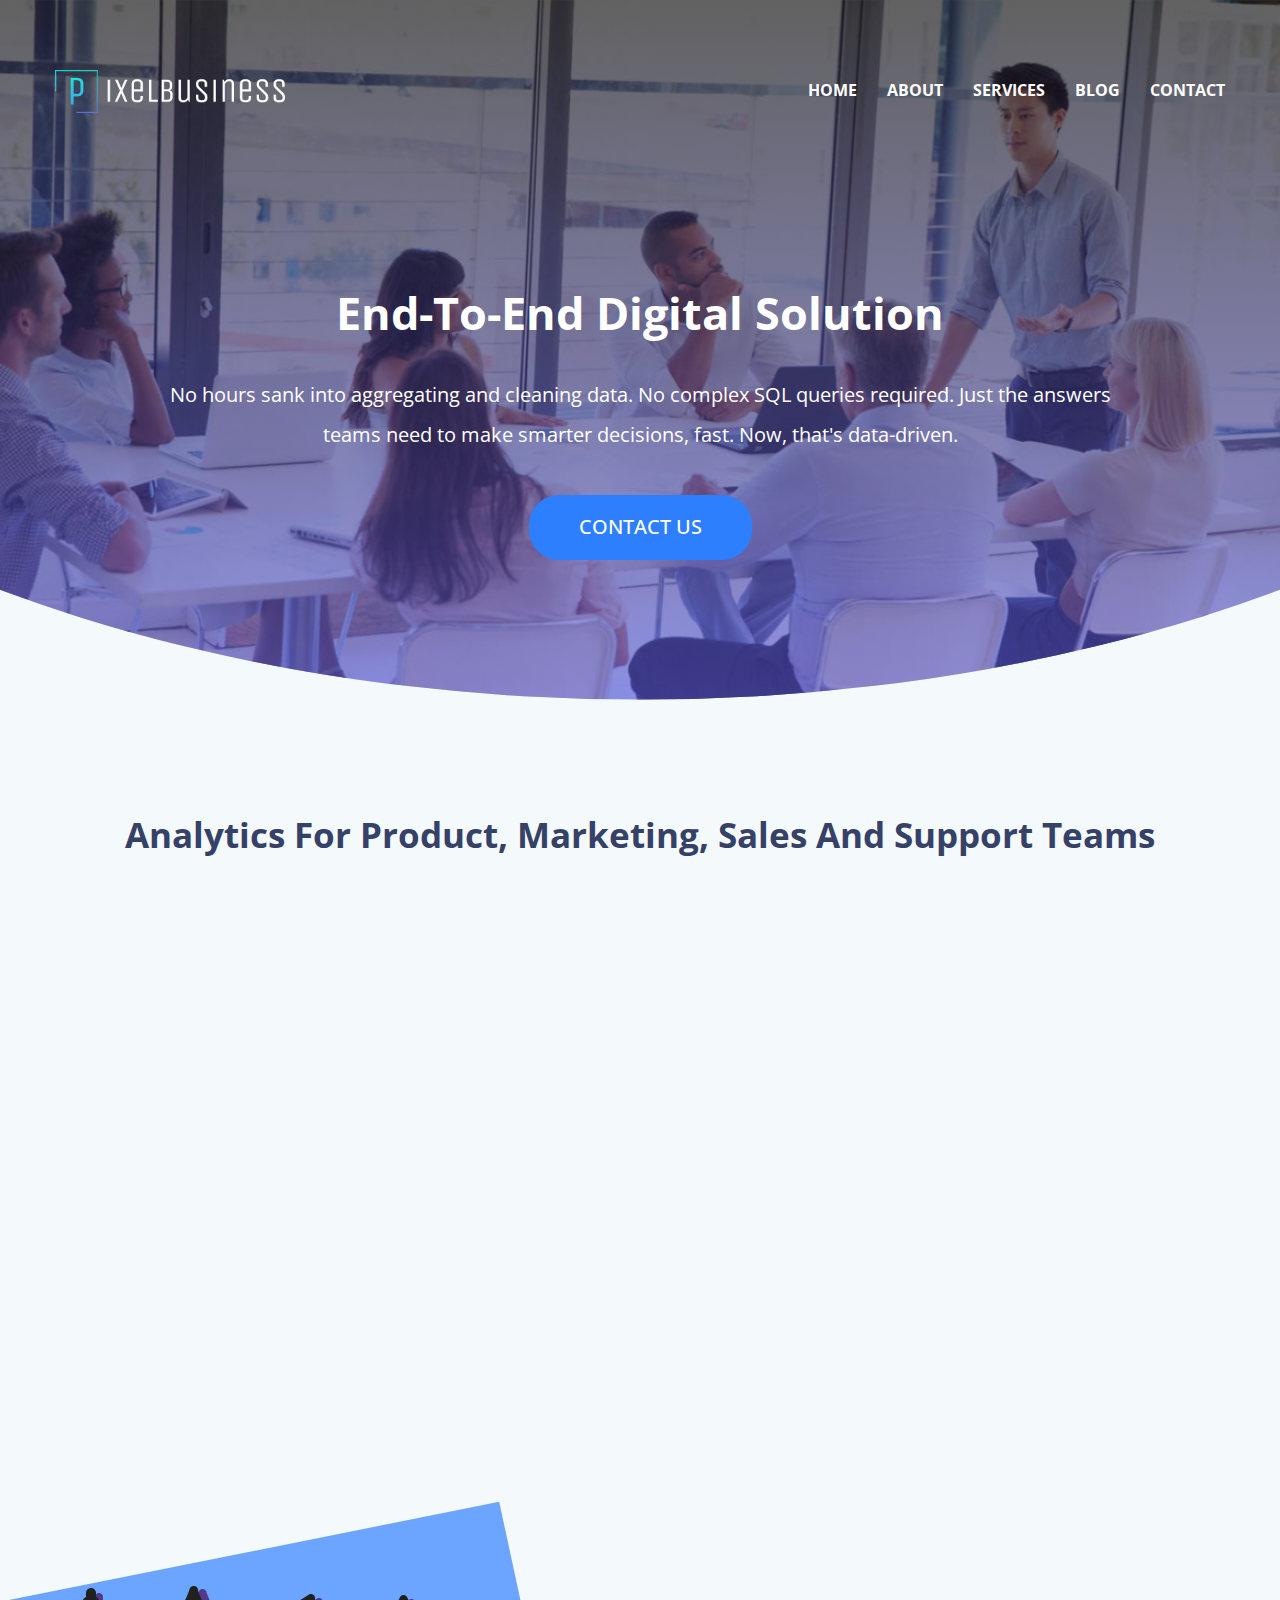
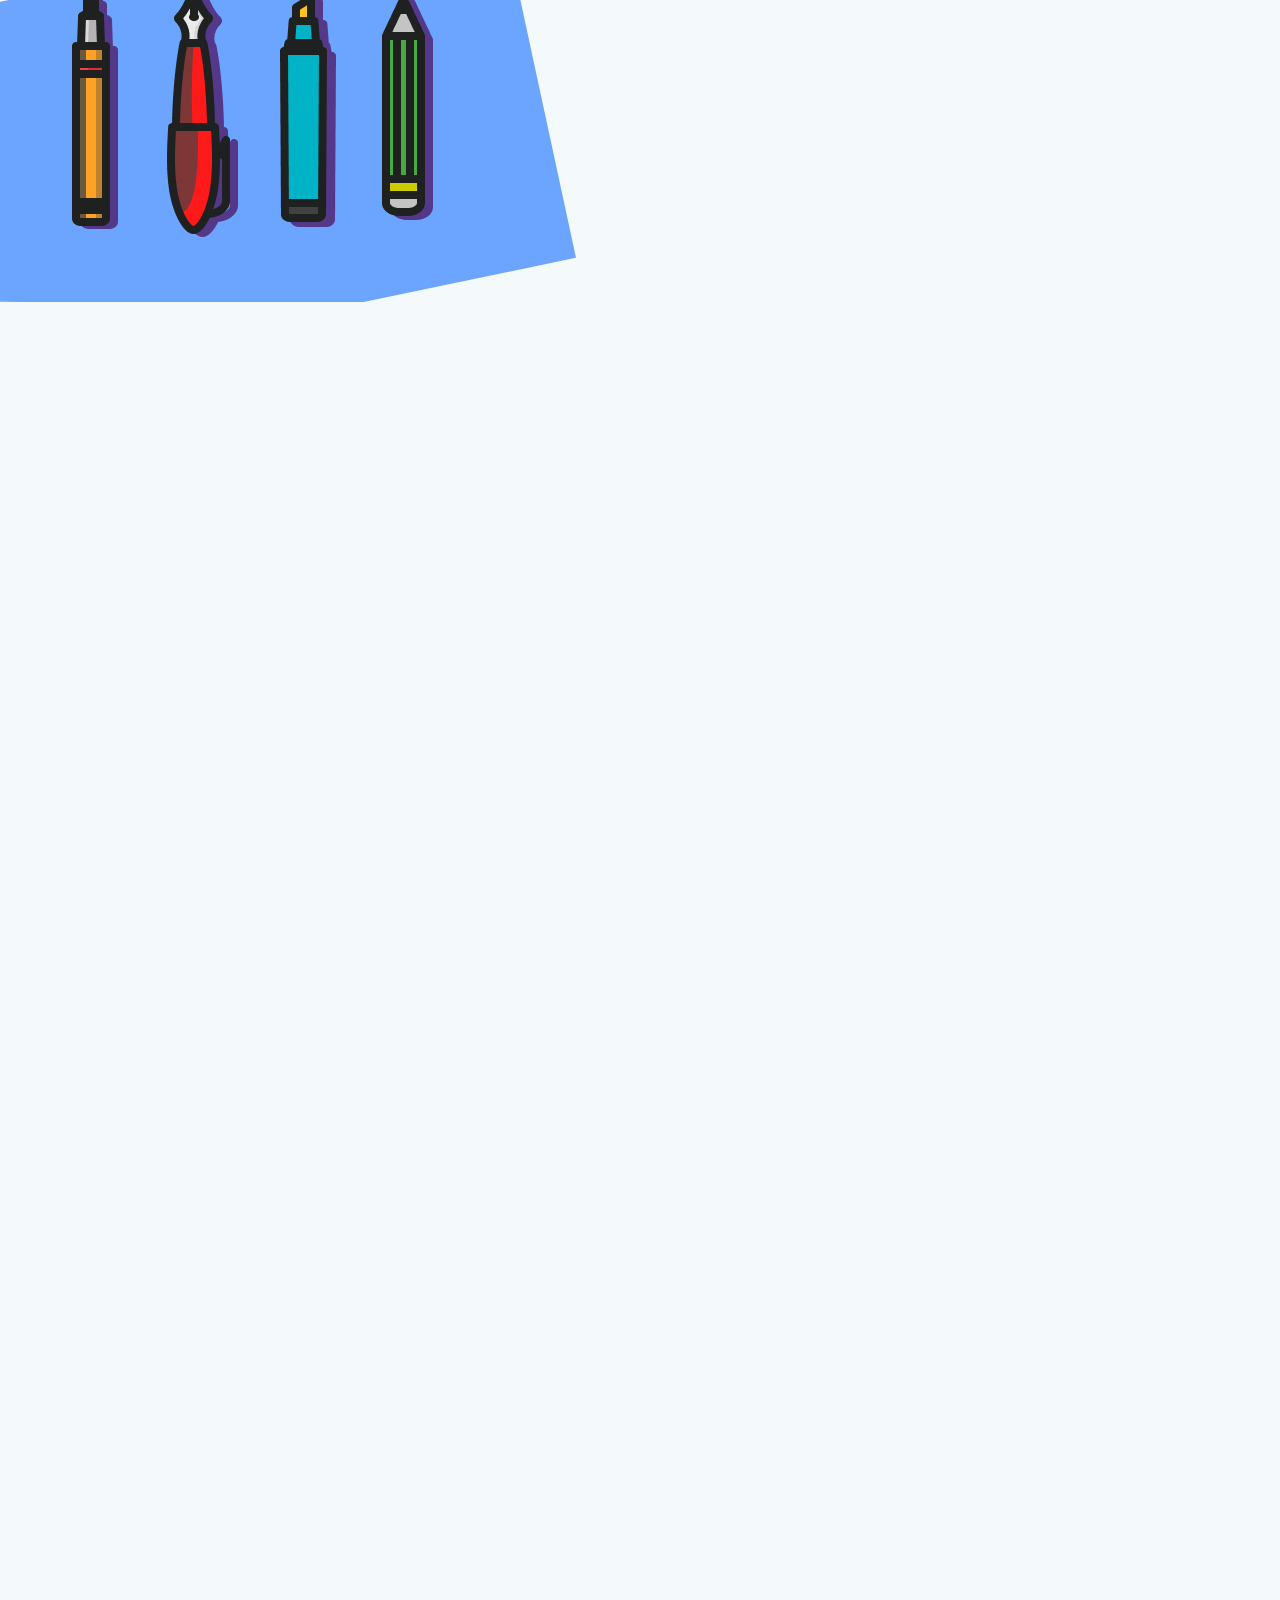
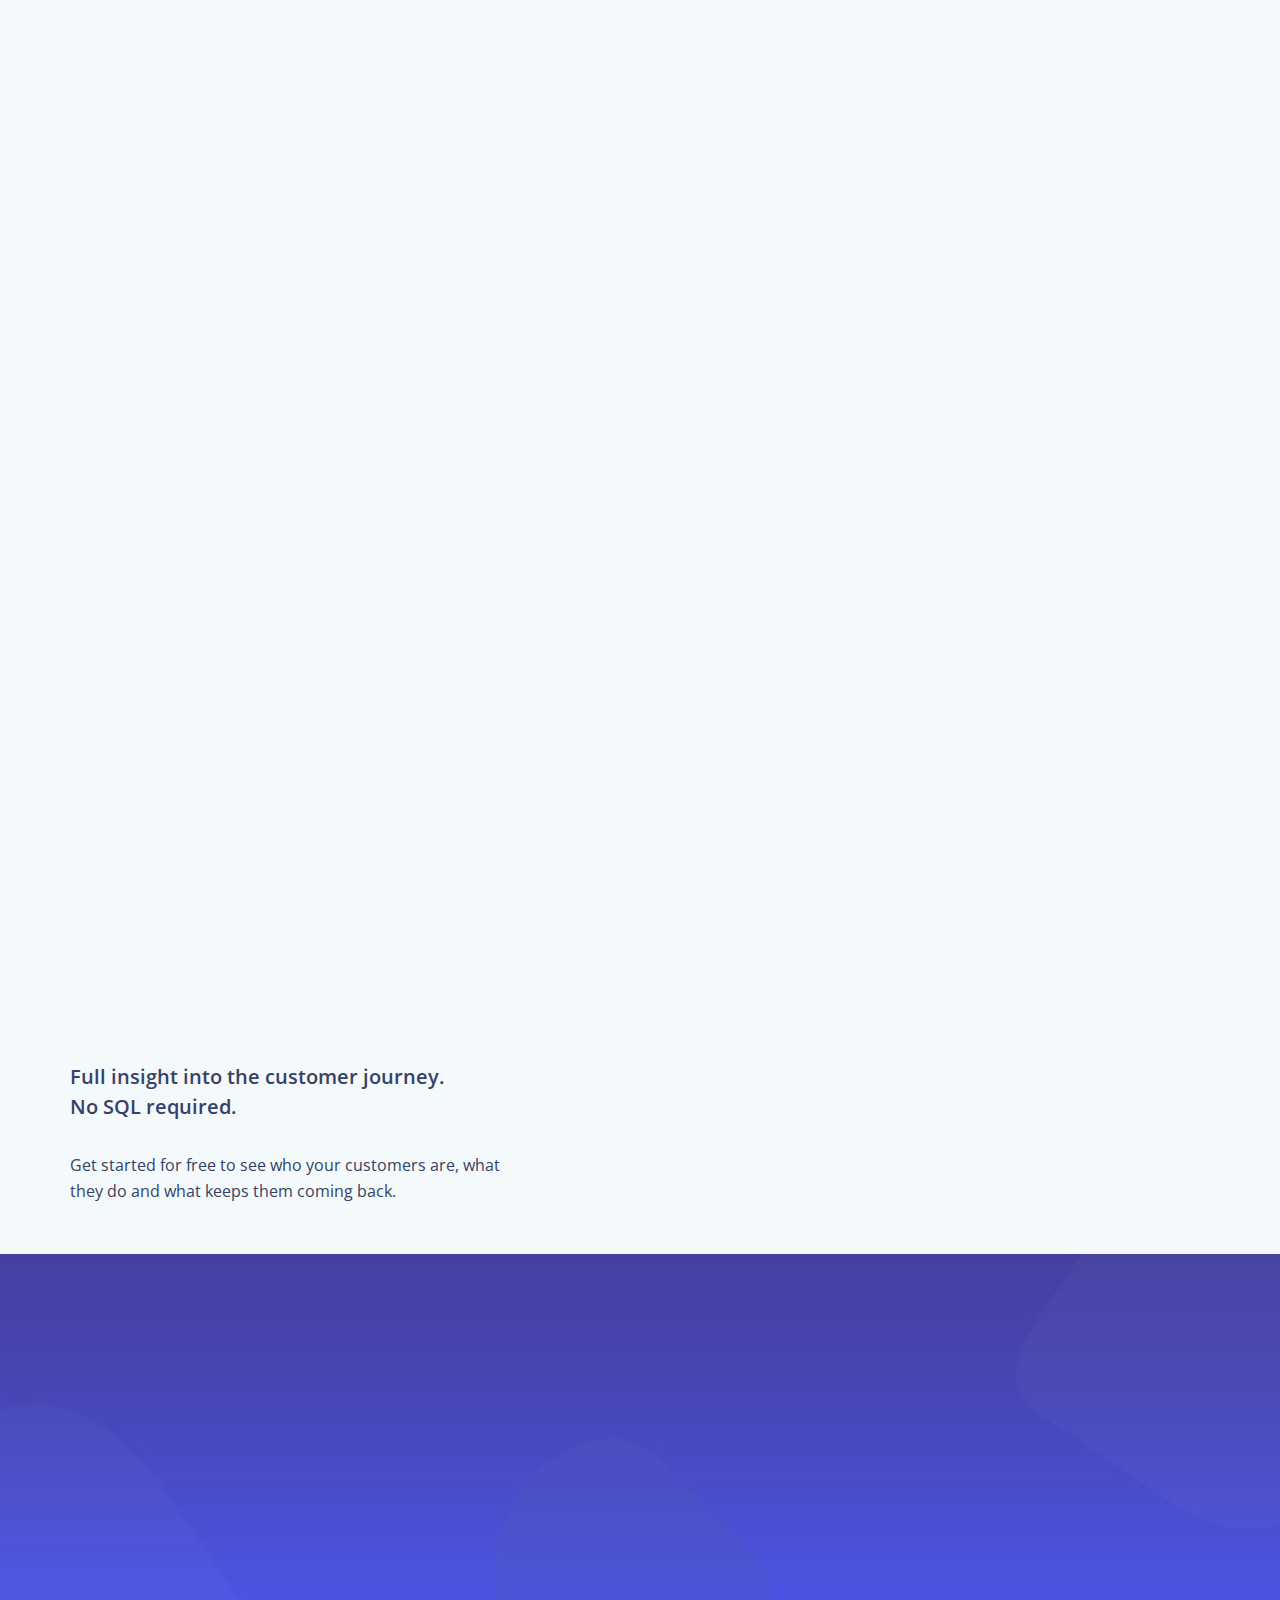
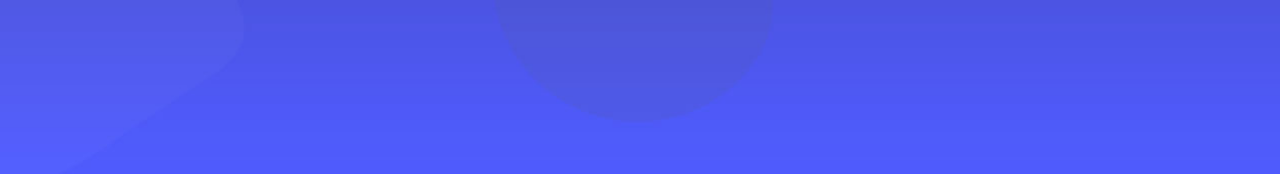
==== index.html @ 01f97d7a "img location error" ====
<!DOCTYPE html>
<html lang="en">
   <head>
      <meta charset="utf-8">
      <meta http-equiv="X-UA-Compatible" content="IE=edge">
      <meta name="viewport" content="width=device-width, initial-scale=1">
      <title>Pixel Business </title>
      <!-- Favicon -->
      
      <!-- Bootstrap CSS -->
      <link href="assets/css/bootstrap.min.css" rel="stylesheet">
      <!-- Animate CSS -->
      <link href="assets/vendors/animate/animate.css" rel="stylesheet">
      <!-- Icon CSS-->
      <link rel="stylesheet" href="assets/vendors/font-awesome/css/font-awesome.min.css">
      <!-- Owlcarousel CSS-->
      <link rel="stylesheet" type="text/css" href="assets/vendors/owl_carousel/owl.carousel.css" media="all">
      <!--Template Styles CSS-->
      <link rel="stylesheet" type="text/css" href="assets/css/style.css" media="all" />
      <link rel="stylesheet" type="text/css" href="assets/css/my-style.css" media="all" />
      <link href="https://fonts.googleapis.com/css?family=Open+Sans:400,400i,600,600i,700,700i,800,800i&amp;subset=cyrillic,cyrillic-ext,greek,greek-ext,latin-ext,vietnamese" rel="stylesheet">
   </head>
   <body>
      <div class="bg-grediunt">
         <div class="bg-banner-img clip-ellipse">
            <div class="ovrllay my-ovrllay">
           
               <!-- Header_Area -->
               <nav class="navbar navbar-default header_aera affix-top">
                  <div class="container m-s p0">
                     <!-- Brand and toggle get grouped for better mobile display -->
                     <div class="col-md-4 p0">
                        <div class="navbar-header">
                           <button type="button" class="navbar-toggle collapsed" data-toggle="collapse" data-target="#min_navbar">
                           <span class="sr-only">Toggle navigation</span>
                           <span class="icon-bar"></span>
                           <span class="icon-bar"></span>
                           <span class="icon-bar"></span>
                           </button>
                           <a class="navbar-brand logo-biss" href="index.html"> <img class="logo-size" src="assets/images/Website_Logo_Transparent.png" width="230px"></a>
                        </div>
                     </div>
                     <!-- Collect the nav links, forms, and other content for toggling -->
                     <div class="col-md-8 p0">
                        <div class="collapse navbar-collapse" id="min_navbar">
                          <ul class="nav navbar-nav navbar-right">
                        <li class="dropdown submenu">
                           <a href="index.html" class="">Home</a>
                        </li>
                         <li class="dropdown submenu">
                           <a href="about.html" class="">About</a>
                        </li>
                        <li class="dropdown submenu">
                           <a href="services.html" class=""> Services</a>
                        </li>
                        <li class="dropdown submenu">
                           <a href="blog.html" class="">Blog</a>
                        </li>
                        <!-- <li class="dropdown submenu">
                           <a href="elements.html" class="">Elements</a>
                        </li> -->
                        <li class="dropdown submenu">
                           <a href="contact.html" class="">Contact</a>
                        </li>
                      
                     </ul>
                        </div>
                        <!-- /.navbar-collapse -->
                     </div>
                  </div>
                  <!-- /.container -->
               </nav>
               <!-- End Header_Area -->
               <!-- #banner start -->
               <section id="banner" class=" mb-90">
                  <div class="container ">
                     <div class="row">
                        <!-- #banner-text start -->            
                        <div id="banner-text" class="col-md-12 text-c text-center ">
                           <h5 class="wow fadeInUp main-h" data-wow-delay="0.2s" >End-to-End Digital Solution</h5>
                           <p class="banner-text wow fadeInUp main-h3" data-wow-delay="0.8s">No hours sank into aggregating and cleaning data. No complex SQL queries required. Just the answers <br> teams need to make smarter decisions, fast. Now, that's data-driven.</p>
                           <div class="top-banner wow fadeInRight">
                              <a id="#services"  href="contact.html" class="btn btn-default  wow fadeInUp  js-scroll-trigger" data-wow-delay="0.8s" href="#">CONTACT US</a>
                           </div>
                        </div>
                        <!-- /#banner-text End -->
                     </div>
                  </div>
               </section>
            </div>
            </div>
      
         <!-- /#banner end -->
        
         <!--#Our Partners Area -->
         <!-- <div class="our_partners_area py-70 pt_banner_30">
            <div class="container">
      
               <div class="partners wow fadeInUp">
                  <div class="item"><img src="assets/images/client_logo/client_logo-1.png" alt=""></div>
                  <div class="item"><img src="assets/images/client_logo/client_logo-2.png" alt=""></div>
                  <div class="item"><img src="assets/images/client_logo/client_logo-3.png" alt=""></div>
                  <div class="item"><img src="assets/images/client_logo/client_logo-4.png" alt=""></div>
                  <div class="item"><img src="assets/images/client_logo/client_logo-5.png" alt=""></div>
               </div>

              
            </div>
         </div>
      </div> -->
      <!--#End Our Partners Area -->
      <!-- #About Us Area start -->
      <div  id="about"  class=" back-right-text-c">
         <div class="container">
            <div class="row text-center mb-60 ">
               <div class="title wow fadeInUp">
                  <h1>Analytics for Product, Marketing, Sales and Support teams</h1  >
               </div>
            </div>
            <div class="row about_row  py-40">
               <!--#about-text start --> 
               <div class="who_we_area col-md-4 col-sm-6 col-4pad wow fadeInUp">
                  <div class="service-1">
                     <div class="servise-top wow fadeInUp">
                        <img style="padding: 10px;" src="assets/images/ui_my_edit_icon.png">
                     </div>
                     <h2 class="unify"> Design </h2>
                     <p class="bottom-s">It is a long established fact that a btn btn-defaulter will be distracted by the btn btn-defaultable content of a page when looking at its layout. </p>
                     <div class="button-div">
                        <a href="" class="button-s"> Learn more   </a>
                     </div>
                  </div>
               </div>
               <div class="who_we_area col-md-4 col-sm-6 col-4pad wow fadeInUp">
                  <div class="service-1">
                     <div class="servise-top wow fadeInUp">
                        <img style="padding:10px; padding-top: 20px; padding-left: 20px;" src="assets/images/change_white_dev.png">
                     </div>
                     <h2 class="unify"> Develop </h2>
                     <p class="bottom-s">It is a long established fact that a btn btn-defaulter will be distracted by the btn btn-defaultable content of a page when looking at its layout. </p>
                     <div class="button-div">
                        <a href="" class="button-s"> Learn more   </a>
                     </div>
                  </div>
               </div>
               <div class="who_we_area col-md-4 col-sm-6 col-4pad wow fadeInUp">
                  <div class="service-1">
                     <div class="servise-top wow fadeInUp">
                        <img style="padding: 15px;" src="assets/images/laptop_deploy.png">
                     </div>
                     <h2 class="unify"> Deploy </h2>
                     <p class="bottom-s">It is a long established fact that a btn btn-defaulter will be distracted by the btn btn-defaultable content of a page when looking at its layout. </p>
                     <div class="button-div">
                        <a href="" class="button-s"> Learn more   </a>
                     </div>
                  </div>
               </div>
               <!--#End about-text  --> 
            </div>
         </div>
         <section class="">
         <div class="container-fluid ">
            <div class="row text-left about_row   ">
               <div class="col-md-6 p-0 clip-polygon  ">
                  
                  <div class="video-img">
                     <a href="#nogo" class="hero__play">
                        <!-- <img  src="assets/images/img-g.png"> -->
                     </a>
                  </div>
               </div>
               <div class="col-md-6 wow fadeInUp">
                  <div class="title-left wow fadeInUp">
                     <h1 class="text-left wow fadeInUp " data-wow-delay="0.8s" style="visibility: visible; animation-delay: 0.8s; animation-name: fadeInUp;">Best Design For Your Business</h1  >
                  </div>
                  <p class="about_h wow fadeInUp " data-wow-delay="0.8s" style="visibility: visible; animation-name: fadeInRight;">Analytics to answer any business question.</p>
                  <p class="about_bottom_h wow fadeInUp " data-wow-delay="0.8s" style="visibility: visible; animation-delay: 0.8s; animation-name: fadeInUp;">Full-funnel attribution, onboarding optimization, feature usage trends, subscription growth, cohort analysis and more. Know exactly what users are doing across touchpoints to increase acquisition, drive engagement and improve retention.</p>
                  <div class="top-banner wow fadeInRight text-left" style="visibility: visible; animation-name: fadeInRight;">
                     <a id="#services" href="#services" class="btn btn-default  wow fadeInUp  js-scroll-trigger" data-wow-delay="0.8s" style="visibility: visible; animation-delay: 0.8s; animation-name: fadeInUp;">Learn more</a>
                  </div>
               </div>
            </div>
         </div>
         </section>
      </div>
      <div class="container-fluid my-pr-0">
         <div class="row text-left about_row mr-0 wow fadeInUp">
            <div class="col-md-6 col-md-push-6 p-0 wow fadeInUp my-p-0">
               <!-- <p class="py-200">  </p> -->
               <img class="my-p-0" src="assets/images/Illustration_responsive_665x338.jpg" alt="Responsive Design" srcset="" width="100%">
            </div>
            <div class="col-md-6 col-md-pull-6 pl-40 wow fadeInUp">
               <div class="title-left wow fadeInUp">
                  <h1 class="text-left">Traditional to Digital</h1  >
               </div>
               <p class="about_h">Reach Out to Every Coustomer in Digital World </p>
               <p class="about_bottom_h">Full-funnel attribution, onboarding optimization, feature usage trends, subscription growth, cohort analysis and more. Know exactly what users are doing across touchpoints to increase acquisition, drive engagement and improve retention.</p>
               <div class="top-banner wow fadeInRight text-left" style="visibility: visible; animation-name: fadeInRight;">
                  <a id="#services" href="#services" class="btn btn-default  wow fadeInUp  js-scroll-trigger" data-wow-delay="0.8s" style="visibility: visible; animation-delay: 0.8s; animation-name: fadeInUp;">Learn more</a>
               </div>
            </div>
            
         </div>
      </div>
      <!-- my one more -->
      <div class="container-fluid my-p-0">
         <div class="row text-left about_row mr-0 wow fadeInUp">
            <div class="col-md-6 p-0 wow fadeInUp my-p-0">
               <!-- <p class="py-200">  </p> -->
               <img class="my-p-0" src="assets/images/Illustration_Rocket_665x520.jpg" alt="Responsive Design" srcset="" >
            </div>
            <div class="col-md-6 pl-40 wow fadeInUp">
               <div class="title-left wow fadeInUp">
                  <h1 class="text-left">Boost Your Business </h1  >
               </div>
               <p class="about_h">Get Rapid Groth by stand out of crowd.</p>
               <p class="about_bottom_h">Full-funnel attribution, onboarding optimization, feature usage trends, subscription growth, cohort analysis and more. Know exactly what users are doing across touchpoints to increase acquisition, drive engagement and improve retention.</p>
               <div class="top-banner wow fadeInRight text-left" style="visibility: visible; animation-name: fadeInRight;">
                  <a id="#services" href="#services" class="btn btn-default  wow fadeInUp  js-scroll-trigger" data-wow-delay="0.8s" style="visibility: visible; animation-delay: 0.8s; animation-name: fadeInUp;">Learn more</a>
               </div>
            </div>
            
         </div>
      </div>
      <!-- my more area -->
      <!-- <section class="">
         <div class="container-fluid ">
            <div class="row text-left about_row   ">
               <div class="col-md-6 p-0 wow fadeInUp">
                  <img src="assets/images/Illustration_Rocket_665x520.jpg" alt="Booster img">
                  
               </div>
               <div class="col-md-6 wow fadeInUp">
                  <div class="title-left wow fadeInUp">
                     <h1 class="text-left wow fadeInUp " data-wow-delay="0.8s" style="visibility: visible; animation-delay: 0.8s; animation-name: fadeInUp;">Best Design For Your Business</h1  >
                  </div>
                  <p class="about_h wow fadeInUp " data-wow-delay="0.8s" style="visibility: visible; animation-name: fadeInRight;">Analytics to answer any business question.</p>
                  <p class="about_bottom_h wow fadeInUp " data-wow-delay="0.8s" style="visibility: visible; animation-delay: 0.8s; animation-name: fadeInUp;">Full-funnel attribution, onboarding optimization, feature usage trends, subscription growth, cohort analysis and more. Know exactly what users are doing across touchpoints to increase acquisition, drive engagement and improve retention.</p>
                  <div class="top-banner wow fadeInRight text-left" style="visibility: visible; animation-name: fadeInRight;">
                     <a id="#services" href="#services" class="btn btn-default  wow fadeInUp  js-scroll-trigger" data-wow-delay="0.8s" style="visibility: visible; animation-delay: 0.8s; animation-name: fadeInUp;">Learn more</a>
                  </div>
               </div>
            </div>
         </div>
         </section> -->
      <!-- End About Us Area -->
      <!-- #tabel  Area start -->
      <div  id="about"  class=" back-right-text-c">
         <div class="container wow fadeInUp">
            <div class="row text-center mb-60 ">
               <div class="title wow fadeInUp">
                  <h1>Lorem Ipsum is simply dummy text of the printing <br> and typesetting industry.</h1>
                  <p class="about_bottom_h mt-50   "> It is a long established fact that a btn btn-defaulter will be distracted by the btn btn-defaultable content of a page <br> when looking at its layout. The point of using Lorem Ipsum is that it has a more-or-less normal <br> distribution of letters,     </p>
               </div>
            </div>
         </div>
         <div class="container">
            <div class="row wow fadeInUp" >
               <div class="col-md-4 col-sm-6 p-0">
                  <div class="pricingTable mt-50">
                     <div class="pricingTable-header">
                        <span class="price-value">
                        <!-- <span class="currency">₹</span> 3000 -->
                        <span class="month"> </span>
                        </span>
                        <h3 class="heading">Static Website</h3>
                     </div>
                     <div class="pricing-content">
                        <h2 class="tabel-color">  Basic  </h2>
                        <ul>
                           <li>4-5 Pages</li>
                           <li>5-7 Days</li>
                           <li>Forum access</li>
                           <li>No Admin Panel</li>
                        </ul>
                        <a href="/services.html" class="btn btn-default">
                        Know More</a>
                     </div>
                  </div>
               </div>
               <div class="col-md-4 col-sm-6 p-0 wow fadeInUp ">
                  <div class="pricingTable pricing-three">
                     <div class="pricingTable-header pt-100">
                        <span class="price-value">
                        <!-- <span class="currency">₹</span> 5000 -->
                        <span class="month"> </span>
                        </span>
                        <h3 class="heading">Dynamic Website</h3>
                     </div>
                     <div class="pricing-content">
                        <h2 class="tabel-color">  Medium  </h2>
                        <ul>
                           <li>8-10 Pages</li>
                           <li>12-14 Days</li>
                           <li>Forum access</li>
                           <li>Admin Panel</li>
                        </ul>
                        <a href="/services.html" class="btn btn-default">
                        Know More</a>
                     </div>
                  </div>
               </div>
               <div class="col-md-4 col-sm-6 p-0  wow fadeInUp ">
                  <div class="pricingTable mt-50">
                     <div class="pricingTable-header ">
                        <span class="price-value">
                        <!-- <span class="currency">₹</span>10000 -->
                        <span class="month"> </span>
                        </span>
                        <h3 class="heading">E-commerce</h3>
                     </div>
                     <div class="pricing-content">
                        <h2 class="tabel-color">  Advance  </h2>
                        <ul>
                           <li>10+ Pages</li>
                           <li>20-25 Days</li>
                           <li>Admin Panel</li>
                           <li>DataBase</li>
                        
                        <a href="/services.html" class="btn btn-default">
                        Know More</a>
                        <li>*Custom Design Charge Extra</li>
                     </ul>
                     </div>
                  </div>
               </div>
            </div>
         </div>
      </div>
      <!-- End tabel Us Area -->
      <!--#Our Testimonial Area start-->
      <!-- <section id="testimonials" class="testimonial_area row">
         <div class="container ">
            <div class="title wow fadeInUp">
            </div>
            <div class="testimonial_carosel">
               <div class="item">
                  <div class="media">
                     <div class="media-left">
                        <a href="#">
                        <img class="media-object" src="assets/images/testimonial-3.jpg" alt="">
                        </a>
                     </div>
                  </div>
                  <p>Lorem Ipsum is simply dummy text of the printing and typesetting<br> industry. Lorem Ipsum has been the industry's standard dummy text<br> ever since the 1500s, </p>
                  <div class="media-body text-center">
                     <h4 class="body-slider media-heading">Lorem Ipsum is simply dummy text </h4>
                     <div class="img-s ">
                        <img src="assets/images/logos-s.png">
                     </div>
                  </div>
               </div>
               <div class="item">
                  <div class="media">
                     <div class="media-left">
                        <a href="#">
                        <img class="media-object" src="assets/images/testimonial-2.jpg" alt="">
                        </a>
                     </div>
                  </div>
                  <p>Lorem Ipsum is simply dummy text of the printing and typesetting<br> industry. Lorem Ipsum has been the industry's standard dummy text<br> ever since the 1500s, </p>
                  <div class="media-body text-center">
                     <h4 class="body-slider media-heading">Lorem Ipsum is simply dummy text </h4>
                     <div class="img-s ">
                        <img src="assets/images/logos-s.png">
                     </div>
                  </div>
               </div>
               <div class="item">
                  <div class="media">
                     <div class="media-left">
                        <a href="#">
                        <img class="media-object" src="assets/images/testimonial-1.jpg" alt="">
                        </a>
                     </div>
                  </div>
                  <p>Lorem Ipsum is simply dummy text of the printing and typesetting<br> industry. Lorem Ipsum has been the industry's standard dummy text<br> ever since the 1500s, </p>
                  <div class="media-body text-center">
                     <h4 class="body-slider media-heading">Lorem Ipsum is simply dummy text </h4>
                     <div class="img-s ">
                        <img src="assets/images/logos-s.png">
                     </div>
                  </div>
               </div>
                                                     
            </div>
         </div>
      </section> -->
      <!--#End Our testimonial Area -->
    <div class="our_partners_area bg-grediunt">
         <div class="book_now_aera ">
            <div class="container">
               <div class="row book_now">
                  <div class="col-md-5 booking_text">
                     <h4>Full insight into the customer journey.<br>
                        No SQL required.
                     </h4>
                     <p>Get started for free to see who your customers are, what they do and what keeps them coming back.</p>
                  </div>
                  <div class="col-md-7 p0 book_bottun">
                     <div class="col-md-7">
                       
                     </div>
                     <div class="col-md-5">
                        <div class="top-banner wow fadeInRight text-left" style="visibility: visible; animation-name: fadeInRight;">
                           <a id="#services" href="contact.html" class="btn btn-default  wow fadeInUp  js-scroll-trigger " data-wow-delay="0.5s" style="visibility: visible; animation-delay: 0.8s; animation-name: fadeInUp;">CONTACT SALES</a>
                        </div>
                     </div>
                  </div>
               </div>
            </div>
         </div>
      </div>
      <!--#start Our footer Area -->
      <div class="our_footer_area">
         <div class="book_now_aera ">
            <div class="container wow fadeInUp">
               <div class="row book_now">
                  <div class="col-md-4">
                     <div class="">
                        <a class=" logo-biss" href="index.html"> <img src="assets/images/Website_Logo_Transparent.png"></a>
                     </div>
                     <p class="footer-h">It is a long established fact that a btn btn-defaulter will be distracted by the btn btn-defaultable content of a page when looking at its layout.</p>
                     
                     
                     <div class="bigpixi-footer-social">
                        <div class="">
                           <p class="color-gray">  
                              Follow Us There
                           </p>
                        </div>
                        <a href="" target="_blank"><i id="social-fb" class="fa fa-facebook-square fa-3x social"></i></a>
                        <a href="" target="_blank"><i id="social-tw" class="fa fa-twitter-square fa-3x social"></i></a>
                        <a href="" target="_blank"><i id="social-em" class="fa fa-instagram fa-3x social"></i></a>
                     </div>
                  </div>
                  <div class="col-md-1 ">
                  </div>
                  <div class="col-md-3">
                     <h2 class="footer-top">SOLUTIONS </h2>
                     <ul class="footer-menu">
                        <li><a href=""> Static Website    </a></li>
                        <li><a href=""> Dynamic Website  </a> </li>
                        <li><a href=""> Web Apps    </a> </li>
                        <li><a href="">UI / UX Design </a> </li>
                        <li><a href="">Website Maintenance </a> </li>
                        <li><a href="">Web Portal  </a></li>
                     </ul>
                  </div>
                  <div class="col-md-4">
                     <ul class="location">
                        <li class="footer-left-h"><i class="fa fa-map-marker"></i>Deen Dayal Nagar, Jhansi, <br>Uttar Pradesh, India</li>
                        <li class="footer-left-h"><i class="fa fa-whatsapp"></i>Whats App<br>
                           <a href="wa"> +91 - 9988776655 </a></br>
                           <!-- <a href=""> enquiry@demo.com </a> -->
                        </li>
                        <li class="footer-left-h"><i class="fa fa-phone"></i>Call Us <br>
                           <a href="tel:+919988776655">+91 - 9988776655</a>
                           <!-- <br>+91 - -->
                        </li>
                        <li class="footer-left-h"><i class="fa fa-envelope-o"></i>Email<br>
                           <a href="mailto:contactus@pixelbusiness.in"> contactus@pixelbusiness.in </a></br>
                           <!-- <a href=""> enquiry@demo.com </a> -->
                        </li>
                        <!-- <p class="color-gray">  
                           <a href="https://themewagon.com/theme_tag/free/">Free HTML5 Templates</a> distributed by <a href="https://themewagon.com/">ThemeWagon</a> 
                        </p> -->
                     </ul>
                  </div>
                   <!-- <div class="col-md-12">
                    <p class="color-gray">  
                       <a href="https://www.navthemes.com/free-html-templates/">
                        Follow Us 
                     </a> by <a href="https://www.navthemes.com">NavThemes 
                     </a> 
                  </p>
                  </div> -->
               </div>
            </div>
         </div>
      </div>
      <!--#End Our footer Area -->
      <!-- The following is only needed when the video is in the html
         otherwise the who .hero__overlay html can be removed -->
      <div class="hero__overlay">
         <div class="hero__modal">
            <a class="hero__close" href="#">Close</a>
            <iframe allowscriptaccess="always" id="hero-video" class="hero__player" src="https://www.youtube.com/embed/1NSA8ycGfKg?enablejsapi=1&html5=1" frameborder="0" webkitallowfullscreen mozallowfullscreen allowfullscreen></iframe>
         </div>
         <!-- /.hero__modal -->    
      </div>
      <!-- /.hero__overlay -->
      <!-- jQuery JS -->
      <script src="assets/js/jquery-1.12.0.min.js"></script>
      <!-- Bootstrap JS -->
      <script src="assets/js/bootstrap.min.js"></script>
       <script src="assets/vendors/popup/lightbox.min.js"></script>
      <!-- Animate JS -->
      <script src="assets/vendors/animate/wow.min.js"></script>
      <!-- Owlcarousel JS -->
      <script src="assets/vendors/owl_carousel/owl.carousel.min.js"></script>
      <!-- Stellar JS -->
    
      <!-- Theme JS -->
      <script src="assets/js/theme.min.js"></script>
   </body>
</html>
---- assets/css/style.css ----
/*----------------------------------------------------
@File: Default Styles
@Author: NavThemes
@URL:https://www.navthemes.com
@Version: 1.0

This file contains the styling for the actual theme, this
is the file you need to edit to change the look of the
theme.



This files contents are outlined below.
  

0. General Style
1. Buttons
2. Headings
3. Subtitle
4. Prefix Styles
5. Top header
6. ABOUT US
7. our_partners_area
9. our_services_area
10. our_services_tow
11. Analytics to answer_area
12. our_services_three
13. our_PRICING_area
14. testimonial_area
16. footer_area
17. Edit-css
18. blog-area start
19. blog-details-area start
20.sidebar-style-here
21.media query in css-Responsive
22.(mxn-width: 1024px)  media query 
23.(min-width: 768px) media query 
24.(min-width: 1023px) and (max-width: 1100px)  media query
25.(max-width: 768px) media query 
26.(max-width: 480px) media query 



----------------------------------------------------*/
/*--------------------------------------------------*/
/*Color Variables*/
::selection {
  background-color: #99a9bb;
  color: #fff;
}

/*----------------------------------
   1.Start button
------------------------------------*/
.btn {
  padding: 18px 50px;
  font-size: 20px;
  font-weight: 500;
  border-radius: 30px;
  display: inline-block;
  border: 0;
  text-transform: uppercase;
  position: relative;
  z-index: 2;
  text-decoration: none !important;
}

.btn-default {
  background: #2e7ffe !important;
  color: #fff !important;
}
.btn-default:before {
  content: "";
  position: absolute;
  z-index: -1;
  background: #504cf5 !important;

  top: 0;
  bottom: 0;
  left: 0;
  display: block;
  right: 0;
  transform: scaleY(0);
  transform-origin: 50%;
  transition-property: transform;
  transition-duration: 0.3s;
  transition-timing-function: ease-out;
}
.btn-default:hover:before,
.btn-default:focus:before {
  transform: scaleY(1);
  color: #fff !important;
  border-radius: 30px;
}

.btn-primary {
  background: #504cf5 !important;
  color: #fff !important;
}

.btn-primary:before {
  content: "";
  position: absolute;
  z-index: -1;
  background: #f356c9 !important;
  top: 0;
  bottom: 0;
  left: 0;
  display: block;
  right: 0;
  transform: scaleY(0);
  transform-origin: 50%;
  transition-property: transform;
  transition-duration: 0.3s;
  transition-timing-function: ease-out;
}
.btn-primary:hover:before,
.btn-primary:focus:before {
  transform: scaleY(1);
  color: #fff !important;
  border-radius: 30px;
}
a:before,
a:after,
.btn:before,
.btn:after,
button:before,
button:after {
  transition: all 300ms linear 0s;
}

a {
  color: #fff !important;
  text-decoration: none !important;
}

/*----------------------------------
   End button
------------------------------------*/

/*----------------------------------
   2. Headings
------------------------------------*/

/* Section Title*/
.title {
  text-align: center;
  text-transform: uppercase;
}
.title h2 {
  font-size: 30px;
  color: #99a9bb;

  font-weight: 550;
  text-transform: capitalize;
}
.pt_banner_30 {
  padding-top: 35px !important;
}

.title h4 {
  color: #555555;
  padding-top: 55px;
}
.subtitle h2 {
  color: #222222;
  text-transform: uppercase;
  position: relative;
  margin-bottom: 20px;
}

/*----------------------------------
   4.Prefix Styles
------------------------------------*/
/*Prefix Styles*/
.m0 {
  margin: 0;
}

.p0 {
  padding: 0;
}

body {
  font-family: "Open Sans", sans-serif;
  /*Section Fix*/
}

body p {
  font-family: "Open Sans", sans-serif;
  line-height: 26px;
  color: #555555;
  font-size: 16px;
  margin: 0;
}
body section.row,
body header.row,
body footer.row {
  margin: 0;
  font-family: "Open Sans", sans-serif;
}

/*Ancore*/
a,
.btn,
button {
  outline: none;
  transition: all 300ms linear 0s;
}
a:before,
a:after,
.btn:before,
.btn:after,
button:before,
button:after {
  transition: all 300ms linear 0s;
}
a:focus,
a:hover,
.btn:focus,
.btn:hover,
button:focus,
button:hover {
  outline: none;
  text-decoration: none;
  transition: all 300ms linear 0s;
}
.h1,
.h2,
.h3,
.h4,
.h5,
.h6,
h1,
h2,
h3,
h4,
h5,
h6 {
  font-weight: 700;
}

blockquote {
  display: block;
  -webkit-margin-before: 1em;
  -webkit-margin-after: 1em;
  -webkit-margin-start: 40px;
  -webkit-margin-end: 40px;
}
blockquote,
q {
  position: relative;
  padding: 4rem 3rem 3rem;
  text-align: center;
  font-size: 2rem;
  line-height: 1.88;
  border: 1px double rgba(0, 0, 0, 0.1);
  margin: 6rem 0;
  display: block;
}
thead,
th,
td {
  border: 1px solid black;
  padding: 10px;
}
ul li {
  line-height: 30px;
}
ol li {
  line-height: 30px;
}
strong {
  font-weight: 600;
  line-height: 35px;
}
tbody a {
  color: #337ab7 !important;
}
dd,
dt {
  line-height: 2.428571;
}

/*--------------------------------------------------*/

/* Header Aera */

.header_aera {
  background: no-repeat !important;
  border-radius: 0;
  border: 0;
  margin: 0;

  padding: 70px 0px;
  width: 100%;
  z-index: 9999;
  top: 0;
}
.header_aera .searchForm {
  height: 0;
  overflow: hidden;
  transition: all 300ms linear 0s;
}
.header_aera .searchForm .input-group-addon {
  border-radius: 0;
  border: none;
  font-size: 14px;
  padding: 0 45px;
  background: #f6b60b;
  color: #fff;
  cursor: pointer;
}
.header_aera .searchForm .form-control {
  height: 79px;
  padding: 0 15px;
  border-radius: 0;
  border: none;
  color: #fff;
  background: #f6b60b;
  text-align: center;
  font: 400 16px "Roboto", sans-serif;
  box-shadow: inset 0 1px 1px rgba(0, 0, 0, 0.075),
    0 0 8px rgba(102, 175, 233, 0.6);
}
.header_aera .searchForm .form-control.placeholder {
  font: 400 16px "Roboto", sans-serif;
  color: #fff;
}
.header_aera .searchForm .form-control:-moz-placeholder {
  font: 400 16px "Roboto", sans-serif;
  color: #fff;
}
.header_aera .searchForm .form-control::-webkit-input-placeholder {
  font: 400 16px "Roboto", sans-serif;
  color: #fff;
}
.header_aera .show {
  height: 80px;
  border-bottom: 1px solid transparent;
}
.header_aera .navbar-header .navbar-brand {
  padding-top: 0px !important;
}
.header_aera .navbar-header .navbar-brand img {
  max-width: 100%;
}
.header_aera .navbar-collapse .navbar-nav.navbar-right li a {
  text-transform: uppercase;
  padding: 0;
  font-family: "Open Sans", sans-serif;
  padding-left: 30px;
  color: #fff !important;
  font-size: 16px;
  font-weight: 700;
}
.header_aera .navbar-collapse .navbar-nav.navbar-right li a:hover,
.header_aera .navbar-collapse .navbar-nav.navbar-right li a:focus {
  color: #f6b60b;
}
.header_aera .navbar-collapse .navbar-nav.navbar-right li .nav_searchFrom {
  width: 100px;
  background: #f6b60b;
  color: #fff;
  padding: 0;
  text-align: center;
  margin-left: 15px;
}
.header_aera .navbar-collapse .navbar-nav.navbar-right li .nav_searchFrom:hover,
.header_aera
  .navbar-collapse
  .navbar-nav.navbar-right
  li
  .nav_searchFrom:focus {
  color: #222222;
}

.header_aera .navbar-collapse .navbar-nav.navbar-right li.submenu ul li {
  display: block;
}
.header_aera .navbar-collapse .navbar-nav.navbar-right li.submenu ul li a {
  line-height: normal;
  padding: 12px 8px;
  display: block;
}
.header_aera .navbar-collapse .navbar-nav.navbar-right li.submenu ul:before {
  content: "";
  width: 100%;
  height: 5px;
  background: #222222;
  position: absolute;
  top: 0px;
  transform: translateZ(0);
  backface-visibility: hidden;
  transform: scaleX(0);
  transform-origin: 0 50%;
  transition: all 800ms ease-in-out;
}
.header_aera .navbar-collapse .navbar-nav.navbar-right li.submenu ul:after {
  content: "";
  width: 100%;
  height: 5px;
  position: absolute;
  bottom: 0px;
  background: #222222;
  transform: translateZ(0);
  backface-visibility: hidden;
  transform: scaleX(0);
  transform-origin: 100% 50%;
  transition: all 800ms ease-in-out;
}
@media (min-width: 768px) {
  .header_aera .navbar-collapse .navbar-nav.navbar-right li:hover.submenu ul {
    transform: rotateX(0deg);
  }
  .header_aera
    .navbar-collapse
    .navbar-nav.navbar-right
    li:hover.submenu
    ul:before {
    transform: scaleX(1);
  }
  .header_aera
    .navbar-collapse
    .navbar-nav.navbar-right
    li:hover.submenu
    ul:after {
    transform: scaleX(1);
  }
}

/* End Header Aera */
/* End header area 2 */
.header_aera_tow {
  background-color: transparent;
  position: relative;
  box-shadow: none;
}
.header_aera_tow .navbar_right_fulid {
  background: #fff;
  height: 100px;
  padding-left: 20px;
  box-shadow: 0px 0px 40px 0px rgba(21, 47, 95, 0.2);
}
.header_aera_tow .navbar_right_fulid:after {
  content: "";
  position: absolute;
  right: 0;
  height: 100px;
  background: #fff;
  width: 30%;
  z-index: -1;
  box-shadow: 0px 0px 40px 0px rgba(21, 47, 95, 0.2);
}
.header_aera_tow .navbar_right_fulid ul.nav.navbar-nav.navbar-right {
  margin-right: 0;
}

.navbar-default .navbar-nav > .open > a,
.navbar-default .navbar-nav > .open > a:focus,
.navbar-default .navbar-nav > .open > a:hover {
  background-color: transparent;
}

/* header area 2 */
/*--------------------------------------------------*/

/*start banner area 1*/
/*--------------------------------------------------*/
.title-left h1 {
  font-size: 35px;
  font-weight: 700;
  color: #364167;
  line-height: 50px;
  text-transform: capitalize;
}

.bg-banner-img {
  background: rgba(255, 255, 255, 0);
  background-image: url(../images/banner-img.jpg);
  background-repeat: no-repeat;
  background-position: center bottom;
  -webkit-background-size: cover;
  -moz-background-size: cover;
  -o-background-size: cover;
  background-size: cover;
}
.clip-ellipse {
  clip-path: ellipse(95% 100% at top);
  -webkit-clip-path: ellipse(93% 100% at top);
}
.mb-90 {
  padding-bottom: 140px;
}
.color-gray {
  color: #dedede;
}

.back-shap {
  background-image: url(../images/shap-a.png);
  background-repeat: no-repeat;
  background-position: center;
  -webkit-background-size: contain;
  -moz-background-size: contain;
  -o-background-size: contain;
  background-size: contain;
}

.ovrllay {
  position: relative;
  left: 0;
  top: 0;
  bottom: 0;
  width: 100%;
  height: 100%;
  right: 0;
  background-image: linear-gradient(
    to right top,
    #2725b9d4,
    #3a39dcd1,
    #e748bec2,
    #e748bec9,
    #e748beb5
  ) !important;
}
img {
  vertical-align: middle;
  max-width: 100%;
}
.shap_top {
  font-size: 30px;
  font-weight: 600;
  color: #fff;
  padding-bottom: 30px;
}
.all-text {
  padding: 108px 50px;
}
.shap_bottom {
  font-size: 20px;
  line-height: 30px;
  color: #fff;
}

.banner-text {
  text-align: center;
  font-size: 20px;
  color: #fff;
  line-height: 40px;
}
.py-70 {
  padding: 70px 0px;
}
.mb-60 {
  margin-bottom: 60px;
}
/*End banner area 1*/
/*--------------------------------------------------*/

/*start servise area */
/*--------------------------------------------------*/
.servise-top {
  text-align: center;
  visibility: visible;
  animation-name: fadeInUp;
  background: #2e7ffe;
  width: 85px;
  line-height: 80px;
  height: 85px;
  margin-bottom: 20px;
  border-radius: 50%;
}
.unify {
  font-weight: 700;
  font-size: 24px;
  text-align: left;
  margin: 10px 0;
  color: #364167;
}
.bottom-s {
  font-size: 16px;
  line-height: 1.7em;
  color: #97a6b9;
  margin-bottom: 30px;
}
.col-4pad {
  padding-right: 0.8rem !important;
  padding-left: 0.8rem !important;
}
.button-div {
  margin-top: 20px;
}
.button-s:after {
  content: "→";
  position: absolute;
  margin-left: 5px;
  font-family: "IntercomText", "Helvetica Neue", Helvetica, Arial, sans-serif;
  transition: transform 0.3s;
  margin-top: 2px;
  transition-duration: 1s;
}
.button-s:hover:after {
  margin-left: 15px;
  transition-duration: 1s;
}
.button-s {
  font-size: 14px;
  color: #2e7ffe !important;
  font-weight: 400;
  display: block;
  letter-spacing: 0.15px;
  transition-duration: 1s;
}

.service-1 {
  border: 1px solid rgba(90, 122, 190, 0.08);
  box-shadow: 0 3px 0 0 rgba(90, 122, 190, 0.12);
  padding: 30px 15px 30px 20px;
  border-radius: 10px;
  transition-duration: 1s;
}
.contact-map {
  box-shadow: 0px 6px 21px -5px #d3d3d3;
  background: #edf6fb;
  border-radius: 10px;
  transition-duration: 1s;
  float: left;
}
.section-heading.left {
  margin-bottom: 30px;
  text-align: left;
}
.section-heading h4 {
  font-size: 30px;
  line-height: normal;
  position: relative;
  padding-bottom: 20px;
}
.section-heading h4:after {
  content: "";
  display: block;
  width: 100px;
  height: 2px;
  background: #504cf5;
  margin: 0 auto;
  position: absolute;
  left: 0;
  right: 0;
  bottom: 0;
  margin: 0px;
}
.top-contact {
  margin-top: 20px;
}

.contact-info-section h4 {
  color: #232323;
  font-size: 18px;
  font-weight: 500;
  margin-bottom: 15px;
  line-height: normal;
}
.contact-info-section p {
  color: #999;
  font-size: 15px;
  font-weight: 400;
  margin: 0;
}
.contact-info-section {
  border-bottom: 1px solid #ececec;
  padding: 25px 0;
  margin-bottom: 0;
  -webkit-transition-duration: 0.5s;
  transition-duration: 0.5s;
}
.contact-info-section h4 {
  color: #232323;
  font-size: 18px;
  font-weight: 500;
  margin-bottom: 15px;
  line-height: normal;
}
.no-margin-bottom {
  margin-bottom: 0 !important;
  padding-left: 0px !important;
}
.list-style-1 li {
  padding: 5px 0;
}
.contact-info-section p {
  color: #999;
  font-size: 15px;
  font-weight: 400;
  margin: 0;
}
.contact-info-section i {
  width: 25px;
  height: 25px;
  padding-top: 7px;
  border-radius: 50%;
  background: #47588f;
  color: #fff;
  font-size: 12px;
  margin-right: 5px;
  line-height: 11px;
}
strong {
  font-weight: 600;
}
.list-style-2 {
  list-style: none;
  margin: 0;
  padding: 0;
}
.list-style-2 li {
  position: relative;
  padding: 0 0 0 12px;
  margin: 0 0 9px 0;
}
.list-style-2 li:before {
  content: "";
  width: 5px;
  height: 1px;
  background-color: #232323;
  position: absolute;
  top: 12px;
  left: 0;
}
input,
select {
  border: 1px solid #d1d1d1;
  font-size: 14px;
  padding: 8px 15px;
  width: 100%;
  margin: 0 0 15px 0;
  max-width: 100%;
  resize: none;
  height: 50px;
}
textarea {
  border: 1px solid #d1d1d1;
  font-size: 14px;
  padding: 8px 15px;
  width: 100%;
  margin: 0 0 15px 0;
  max-width: 100%;
  resize: none;
  height: 200px;
}

input[type="button"],
input[type="text"],
input[type="email"],
input[type="search"],
input[type="password"],
textarea,
input[type="submit"] {
  -webkit-appearance: none;
  outline: none;
}

input:focus,
textarea:focus {
  border-color: #585858;
  outline: none;
}

input[type="button"]:focus {
  outline: none;
}

select::-ms-expand {
  display: none;
}

iframe {
  border: 0;
}
.padding-30px-left {
  padding-left: 30px;
}
.list-style-1 li {
  padding: 5px 0;
  list-style-type: none;
}

.map_top_h {
  font-weight: 400;
  font-size: 50px;
  text-align: center;
  color: #364167;
  padding-top: 80px;
  padding-bottom: 100px;
}
.service-1:hover {
  box-shadow: 0 1px 1px 0 rgba(90, 122, 190, 0.1),
    0 10px 20px 0 rgba(90, 122, 190, 0.2);

  transition-duration: 1s;
}
.about_row {
  margin-top: 100px;
}
.mb_150 {
  margin-bottom: 100px;
}
.font_30 {
  font-size: 30px;
  font-weight: 600;
}

.p-0 {
  padding-left: 0px !important;
}
.pt-0 {
  padding-top: 0px !important;
}
.pb-0 {
  padding-bottom: 0px !important;
}

.about_h {
  font-size: 25px;
  color: #90a0b4;
  font-weight: 540;
  margin: 30px 0px;
}

.about_s2 {
  text-align: left;
  font-size: 25px;
  color: #90a0b4;
  line-height: 40px;
  font-weight: 400;
  margin: 30px 0px;
}

.about_bottom_h {
  font-size: 20px;
  line-height: 35px;
  color: #90a0b4;
  padding-right: 15px;
  text-transform: capitalize;
}
.mt-50 {
  margin-top: 50px;
}
.my_0 {
  margin: 0px !important;
}
.video-img {
  text-align: center;
  padding: 200px 0px;
  position: relative;
  top: 168px;
  left: 100px;
}
.mr-0 {
  margin-right: 0px;
}
.pl-40 {
  padding-left: 40px !important;
}
.py-40 {
  padding: 0px 30px;
}
.pr-0 {
  padding-right: 0px !important;
}

/*End servise area */

/*--------------------------------------------------*/
/*----------------------------------   


 1.pricingTable_area
------------------------------------*/
.pricingTable {
  text-align: center;
}
.mt-50 {
  margin-top: 40px !important;
}
.tebel-color.pricingTable .pricingTable-header {
  border-top-right-radius: 20px;
  border-top-left-radius: 20px;
  padding: 60px 0;
  background: #7a90ff;
  position: relative;
  transition: all 0.3s ease 0s;
}
.pricingTable .pricingTable-header {
  padding: 30px 0;
  background: #7a90ff;
  position: relative;
  transition: all 0.3s ease 0s;
  border-top-left-radius: 20px;
  border-top-right-radius: 20px;
}

.pricingTable .pricingTable-header:before {
  left: 40px;
}
.pricingTable .pricingTable-header:after {
  right: 40px;
}
.pricingTable .heading {
  font-size: 20px;
  color: #e5cebf;
  text-transform: uppercase;
  letter-spacing: 2px;
  margin-top: 15px;
}
.pricingTable .price-value {
  display: inline-block;
  position: relative;
  font-size: 55px;
  font-weight: bold;
  color: #ffffff;
  transition: all 0.3s ease 0s;
}

.pricingTable .currency {
  font-size: 30px;
  font-weight: bold;
  position: absolute;
  top: 6px;
  left: -19px;
}
.pricingTable .month {
  font-size: 16px;
  color: #fff;
  position: absolute;
  bottom: 15px;
  right: -35px;
  text-transform: uppercase;
}
.pricingTable .pricing-content {
  padding-top: 20px;
  background: #fff;
  position: relative;
  border-top: 1px solid #eee;
  border-bottom-left-radius: 30px;
  border-bottom-right-radius: 30px;
}

.pricingTable .pricing-content:before {
  left: 40px;
}
.pricingTable .pricing-content:after {
  right: 40px;
}
.pricingTable .pricing-content ul {
  padding: 0 20px;
  margin: 0;
  list-style: none;
}

.pricingTable:hover .pricing-content ul:before,
.pricingTable:hover .pricing-content ul:after {
  background: #0e0fb352 !important;
  background-image: linear-gradient(
    to left,
    #0e0fb34f,
    #0e0fb378,
    #e6349c75,
    #e6349c9e,
    #e6349c
  ) !important;
}
.pricingTable .pricing-content ul:before {
  left: 44px;
}
.pricingTable .pricing-content ul:after {
  right: 44px;
}
.pricingTable .pricing-content ul li {
  font-size: 15px;
  font-weight: 600;
  color: #90a0b4;
  padding: 8px 0;
}
.pricingTable .pricing-content ul li:last-child {
  border-bottom: none;
}
.pricingTable .btn-default {
  display: inline-block;
  font-size: 18px;
  color: #fff;
  text-transform: uppercase;
  background: #7a90ff;
  padding: 12px 25px;
  margin: 30px 0;
  margin-top: 60px;
  border-radius: 30px;
  transition: all 0.3s ease 0s;
}
.pricingTable .btn-default:hover {
  text-decoration: none;
}

.pricingTable {
  box-shadow: 0px 0px 70px #bbbaba69;
  border-radius: 30px;
}
.pricing-three {
  box-shadow: 0px 0px 140px #aeaeae8a;
  position: relative;
  z-index: 999999999999 !important;
}
.p-0 {
  padding: 0px !important;
}
.pt-100 {
  padding-top: 70px !important;
}

.tabel-color {
  font-size: 25px;
  font-weight: 600;
  color: #364167;
  margin: 40px 0px;
}

/*------------------------------------
.End pricingTable_area
------------------------------------*/

/*------------------------------------
.start about_area
------------------------------------*/
.title-lefts h1 {
  font-size: 50px;
  font-weight: 900;
  color: #364167;
  line-height: 50px;
  text-transform: capitalize;
}

.title-lefts .bottom_h {
  font-size: 20px;
  line-height: 35px;
  color: #37456d;
  margin: 25px 0px;
}
.about-s {
  font-size: 25px;
  color: #37456c;
  font-weight: 600;
  margin-bottom: 25px;
  margin-top: 55px;
}
.about-bottom-s {
  font-size: 20px;
  color: #37456c;
  line-height: 40px;
  font-weight: 500;
}
.posi-r-img {
  position: relative;
  bottom: 100px;
}
.video-a {
  bottom: 50px;
  position: absolute;
  right: 30px;
}
.box-s {
  box-shadow: 0px 0px 100px #ccc !important;
}
.about-right h1 {
  font-size: 25px;
  font-weight: 600;
  color: #364167;
  line-height: 50px;
  text-transform: capitalize;
  margin-bottom: 18px;
}
.about-team h1 {
  font-size: 40px;
  padding-top: 65px;
  font-weight: 700;
  color: #364167;
  line-height: 50px;
  text-transform: capitalize;
  margin-bottom: 45px;
}

.about_bottom_r {
  font-size: 30px;
  color: #36415f;
  font-weight: 540;
  margin: 30px 0px;
}
.about_top-100 {
  margin-top: 120px;
}
.contact_bottom_r {
  font-size: 30px;
  color: #3b4a6b;
  font-weight: 540;
  margin-bottom: 30px;
}
label {
  font-size: 16px;
  color: #98a4b2;
  font-weight: 400;
  margin: 10px 0px;
}
.services-right {
  padding-top: 40px;
  padding-left: 35px;
  padding-right: 25px;
}

.services-right-text {
  font-size: 22px;
  line-height: 45px;
  color: #90a0b4;
  padding-right: 0px;
  text-transform: capitalize;
}
.owl-prev {
  position: absolute;
  bottom: 50%;
  color: transparent !important;
}
.testimonial_area:hover .owl-prev {
  display: block !important;
}
.testimonial_area:hover .owl-next {
  display: block !important;
}

.owl-next {
  position: absolute;
  right: 0;
  bottom: 50%;
  color: transparent !important;
}
.owl-prev::before {
  content: url(../images/left-r.png);
}
.owl-next::before {
  content: url(../images/right-r.png);
}
.owl-dots {
  display: none !important;
}

.title h1 {
  font-size: 35px;
  padding-top: 90px;
  font-weight: 700;
  color: #364167;
  line-height: 50px;
  text-transform: capitalize;
}

/*------------------------------------
.End about_area
------------------------------------*/

@media screen and (max-width: 990px) {
  .pricingTable {
    margin-bottom: 25px;
  }
}

/*End Table   */

/* our_team_area start */
.our_team_area {
  padding-bottom: 70px;
}
.our_team_area .team_row {
  padding-top: 70px;
}
.our_team_area .team_row .team_membar {
  height: 500px;
  display: block;
  overflow: hidden;
  position: relative;
  margin-bottom: 30px;
  border-radius: 30px;
  box-shadow: 0px 17px 51px -10px #cccccc9e;
}
.our_team_area .team_row .team_membar img {
  max-width: 100%;
}
.our_team_area .team_row .team_membar .team_content {
  padding-top: 28px;
  padding-bottom: 42px;
  position: absolute;
  bottom: 0;
  left: 0;
  right: 0;
  display: block;
}
.our_team_area .team_row .team_membar .team_content ul {
  padding: 0;
  margin: 20px 0px;
  margin-bottom: 30px;
  height: 0px;

  transition: all 300ms linear 0s;
}
.our_team_area .team_row .team_membar .team_content ul li {
  list-style: none;

  display: inline-block;
}
.our_team_area .team_row .team_membar .team_content ul li:first-child {
  padding: 0;
  margin-left: 50px;
}
.our_team_area .team_row .team_membar .team_content ul li a {
  font-size: 20px;
  color: #fff;
  line-height: 90px;
  width: 38px;
  color: #494dcb !important;
  text-align: left;
  display: block;
}

.our_team_area .team_row .team_membar .team_content .name {
  text-align: left;
  font-size: 22px;
  color: #36415f !important;
  margin-left: 10px;
  display: block;
  font-weight: 600;
  text-transform: capitalize;
  padding-top: 10px;
}
.our_team_area .team_row .team_membar .team_content h6 {
  text-align: left;
  margin-top: 10px;
  font-size: 18px;
  color: #36415f !important;
  margin-left: 10px;
}
.float-left {
  float: left;
}

/*End our_team_area*/
/*--------------------------------------------------*/

/*----------------------------------
   12.our_achievments_area
------------------------------------*/

/*--------------------------------------------------*/

/*----------------------------------
   13.testimonial_area
------------------------------------*/
/* Testimonial Area start */
.testimonial_area {
  padding-bottom: 90px;
  background: #fff;
}
.testimonial_area .testimonial_carosel {
  padding-top: 60px;
}
.testimonial_area .testimonial_carosel .item .media {
  max-width: 140px;
  margin: 0 auto;
  padding-bottom: 35px;
}
.testimonial_area .testimonial_carosel .item .media .media-left {
  padding-right: 30px;
}
.testimonial_area .testimonial_carosel .item .media .media-left a img {
  width: auto;
  height: 110px;
  border-radius: 50%;
}
.testimonial_area .testimonial_carosel .item .media .media-body {
  padding-top: 40px;
}
.testimonial_area .testimonial_carosel .item .media .media-body h4 {
  font: 700 14px "Roboto", sans-serif;
  text-transform: uppercase;
  color: #222222;
}
.testimonial_area .testimonial_carosel .item .media .media-body h6 {
  color: #555555;
  padding-top: 5px;
}
.body-slider {
  font-size: 20px;
  font-weight: 600;
  color: #364167;
}
.img-s {
  margin: 30px 0px;
}
.owl-carousel .owl-item img {
  max-width: 100% !important;
  text-align: center !important;
}
.testimonial_area .testimonial_carosel .item p {
  color: #90a0b4;
  max-width: 945px;
  margin: 0 auto;
  font-size: 20px;
  line-height: 35px;
  text-align: center;
  padding-bottom: 36px;
}
.testimonial_area .testimonial_carosel .item p i {
  color: #555555;
  font-size: 18px;
  display: block;
}
.testimonial_area .testimonial_carosel .item p .fa-quote-left {
  text-align: right;
  padding-top: 5px;
}
.testimonial_area .testimonial_carosel .item p .fa-quote-right {
  text-align: left;
  padding-bottom: 5px;
}
.testimonial_area .testimonial_carosel .owl-controls {
  text-align: center;
}
.testimonial_area .testimonial_carosel .owl-controls .owl-dots .owl-dot {
  height: 10px;
  width: 10px;
  border: 2px solid #555555;
  margin-left: 15px;
  display: inline-block;
  transition: all 300ms linear 0s;
  border-radius: 50%;
}
.testimonial_area .testimonial_carosel .owl-controls .owl-dots .owl-dot:hover,
.testimonial_area .testimonial_carosel .owl-controls .owl-dots .owl-dot:focus,
.testimonial_area .testimonial_carosel .owl-controls .owl-dots .owl-dot.active {
  background: #7a90ff;
  border: 2px solid #7a90ff;
}

/* End Testimonial Area */

/*----------------------------------
   14.our_partners_area
------------------------------------*/
/* Our Partners Area start */
.bg-grediunt {
  background: #f4f9fb !important;
  background-image: linear-gradient(
    to right bottom,
    #f4f9fb,
    #f4f9fb,
    #f4f9fb,
    #f4f9fb,
    #f4f9fb
  ) !important;
}
.bg-grediunts {
  background: #f1f9fc !important;
  background-image: linear-gradient(
    to right bottom,
    #f1f9fc,
    #f1f9fc,
    #f1f9fc,
    #f1f9fc,
    #f1f9fc
  ) !important;
}
.email_color_site {
  color: #999 !important;
}

.our_partners_area .book_now_aera {
  padding: 50px 0;
}
.our_partners_area .book_now_aera .book_now .booking_text {
  padding-top: 8px;
}
.our_partners_area .book_now_aera .book_now .booking_text h4 {
  color: #364167;
  line-height: 30px;
  font-size: 20px;
  font-weight: 600;
}
.our_partners_area .book_now_aera .book_now .booking_text p {
  color: #364167;
  font-size: 16px;
  padding-top: 20px;
}

/* End Our Partners Area */
/*----------------------------------
   14.our_modal_area
------------------------------------*/

.hero {
  position: relative;
  height: 500px;
  width: 100%;
  background: #ccc;
}
.hero__overlay {
  position: absolute;
  z-index: 1;
  left: 0;
  top: 0;
  right: 0;
  bottom: 0;
}
.no-background-blend-mode .hero__overlay {
  background: rgba(27, 82, 83, 0.6) !important;
}
.hero__overlay {
  position: fixed;
  z-index: 50;
  top: 0;
  left: -100%;
  width: 100%;
  height: 100%;
  background: rgba(0, 0, 0, 0.5);
  transition: opacity 300ms linear;
  opacity: 0;
}
.hero__overlay--active {
  opacity: 1;
}
.hero__modal {
  width: 50%;
  margin: 30px auto 0;
  position: absolute;
  top: 50%;
  left: 50%;
  transform: translate(-50%, -50%);
}
.hero__close {
  position: absolute;
  z-index: 15;
  right: -15px;
  bottom: 96%;
  width: 40px;
  border-radius: 50%;
  background: #67336b;
  height: 40px;
  text-indent: -9999em;
}
.hero__close:before,
.hero__close:after {
  content: "";
  position: absolute;
  width: 20px;
  top: 50%;
  left: 50%;
  height: 4px;
  margin-left: -10px;
  background: #fff;
  transform: rotate(45deg);
}
.hero__close:after {
  transform: rotate(-45deg);
}
.hero a {
  position: absolute;
  top: 50%;
  left: 50%;
  transform: translate(-50%, -50%);
  text-decoration: none;
  color: black;
}

.clip-polygon {
  background-color: #fff !important;
  background: url(../images/s-left-1.png) left top no-repeat;

  clip-path: polygon(
    0% 25%,
    78% 0%,
    90% 89%,
    54% 101%,
    0% 100%,
    0% 75%,
    0% 100%
  );
  -webkit-clip-path: polygon(
    0% 25%,
    78% 0%,
    90% 89%,
    54% 101%,
    0% 100%,
    0% 75%,
    0% 100%
  ) !important;
}
.clip-right {
  background-color: #fff !important;
  /* background: url(../images/s-left.png) right top no-repeat; */
  /* clip-path: polygon(
    14% 9%,
    106% 34%,
    100% 100%,
    61% 100%,
    0% 82%,
    2% 72%,
    -1% 88%
  );
  -webkit-clip-path: polygon(
    14% 9%,
    106% 34%,
    100% 100%,
    61% 100%,
    0% 82%,
    2% 72%,
    -1% 88%
  ) !important; */
}
.py-200 {
  padding: 201px 0px !important;
  padding-bottom: 328px !important;
}
.py-45 {
  padding: 40px 0px !important;
}
.py_map_40 {
  padding-top: 40px;
  padding-bottom: 0px !important;
}

/*------------------------------------
14.End-modal area
------------------------------------*/

/*------------------------------------
19.Edit-css
------------------------------------*/

/*Edit-css start*/
.top-button {
  margin-top: 10px;
}
.button-n,
a {
  text-decoration: none !important;
  color: #fff !important;
}

.header_aera .navbar-header .navbar-brand {
  padding-top: 0px !important;
}
.py-30 {
  padding: 20px 0px;
}
.tr {
  text-align: right;
}
.logo-biss {
  color: #fff !important;
  font-size: 30px;
  font-weight: 700;
}

.what_we_area {
  background: #f2e9df !important;
  background-image: linear-gradient(
    to right bottom,
    #f2e9df,
    #c6dae1,
    #c6dae1,
    #f2e9df,
    #f2e9df
  ) !important;
}

section {
  padding: 70px 0px;
}

.main-h {
  font-size: 45px;
  line-height: 1;
  color: #fff;
  text-align: center;
  font-weight: bold;
  text-transform: capitalize;
  margin: 30px 0 40px;
  -webkit-animation-delay: 150ms;
  animation-delay: 150ms;
  visibility: visible;
}
.main-h2 {
  font-size: 24px;
  visibility: visible;
  animation-name: fadeInUp;
  font-weight: normal;
  margin-bottom: 30px;
  -webkit-animation-delay: 200ms;
  animation-delay: 200ms;
  visibility: visible;
  animation-name: fadeInUp;
}
.main-h3 {
  visibility: visible;
  animation-name: fadeInUp;
}

.slider_area .slider_inner .camera_caption div a {
  font: 700 18px/59px "Roboto", sans-serif;
  width: 180px;
  text-align: center;
  background: #f6b60b;
  display: block;
  text-shadow: none;
  margin: 0 auto;
  outline: none !important;
  box-shadow: none;
  border: 0;
  color: #222222;
  position: relative;
  z-index: 2;
  padding: 0;
}

.top-banner {
  margin-top: 40px;
}
.mt-120 {
  padding: 60px 0px 30px 75px;
}

.professional_builder .builder_all .builder i {
  color: #9eccfd !important;
}

.pb-90 {
  padding-bottom: 90px;
}

.our_footer_area {
  background-image: url(../images/footer-img.jpg);
  padding-top: 70px;
  padding-bottom: 90px;
  background-repeat: no-repeat;
  background-position: center top;
  -webkit-background-size: cover;
  -moz-background-size: cover;
  -o-background-size: cover;
  background-size: cover;
}
.footer-logo {
  max-width: 100%;
  text-align: left;
  height: 100px;
}
.footer-h {
  font-size: 18px;
  color: #fff;
  line-height: 30px;
  margin-top: 25px;
}
.footer-top {
  font-size: 25px;
  color: #fff;
  font-weight: 600;

  margin-bottom: 20px;
}
.footer-menu {
  padding: 0px;
  margin: 0px;
}
.footer-left-h {
  font-size: 20px;
  color: #fff;
  line-height: 30px;
}

.footer-menu li {
  font-size: 20px;
  list-style-type: none;
  line-height: 40px;
  color: #fff;
}
.location li {
  font-size: 20px;
  list-style-type: none;
  line-height: 30px;
  color: #fff;
  margin-bottom: 25px;
}
.location_map li {
  font-size: 20px;
  list-style-type: none;
  line-height: 35px;
  color: #3b4a6b;
  margin-bottom: 25px;
}
.location_map {
  margin: 0px;
}
.location li i {
  margin-right: 10px;
}
.location_map li i {
  margin-right: 10px;
}
.location_map li a {
  margin-right: 10px;
  color: #3b4a6b !important;
}

.social:hover {
  -webkit-transform: scale(1.1);
  -moz-transform: scale(1.1);
  -o-transform: scale(1.1);
}
.social {
  -webkit-transform: scale(0.8);
  /* Browser Variations: */

  -moz-transform: scale(0.8);
  -o-transform: scale(0.8);
  -webkit-transition-duration: 0.5s;
  -moz-transition-duration: 0.5s;
  -o-transition-duration: 0.5s;
}
.maps {
  margin-bottom: 0px;
}
#contatti a {
  color: #fff;
  text-decoration: none;
}

.hero__player {
  height: 450px !important;
}
iframe {
  width: 100%;
  height: 550px;
}
@media (max-width: 575.98px) {
  #contatti .maps iframe {
    width: 100%;
    height: 550px;
  }
}

@media (min-width: 576px) {
  #contatti .maps iframe {
    width: 100%;
    height: 450px;
  }
}

@media (min-width: 768px) {
  #contatti .maps iframe {
    width: 100%;
    height: 850px;
  }
}

@media (min-width: 992px) {
  #contatti .maps iframe {
    width: 100%;
    height: 700px;
  }
}

.comment-wrap {
  overflow: hidden;
  margin-bottom: 10px;
  border: 1px solid #0c487b;
  padding: 30px 20px;
}
.comment-theme {
  float: left;
}
.comment-main-area {
  margin-left: 115px;
}
.comment-wrap1 {
  margin-left: 20px;
}
.comment-wrap2 {
  margin-left: 40px;
}
.sewl-comments-meta h4 {
  margin-top: 2.2em;
  text-transform: capitalize;
  font-weight: 500;
  font-size: 20px;
}
.comment-area p {
  margin-bottom: 5px;
  color: #000c17;
}

.sewl-comments-meta h4 span {
  font-weight: 400;
  font-size: 13px;
  display: inline-block;
  margin-left: 15px;
  font-style: normal;
}

.comment-image img {
  border-radius: 50%;
  height: 100px;
}

.sewl-form-inputs textarea,
.sewl-form-inputs input {
  height: 38px;
  width: 100%;
  font-size: 16px;
  padding-left: 20px;
  margin-bottom: 25px;
  border: 1px solid #98a4b2;
  color: #98a4b2;
  border-radius: 5px;
}
.sewl-form-inputs textarea:focus,
.sewl-form-inputs input:focus {
  outline: none;
}
.sewl-form-inputs textarea {
  height: 150px;
  padding-top: 10px;
  margin-bottom: 40px;
  margin-top: 25px;
}
.mt-30 {
  margin-bottom: 10px;
}
.mr-15 {
  margin-left: 15px;
}
.mb_20 {
  margin-bottom: 20px;
}

.form-submit input:hover {
  background: #0552b1;
  border-color: #0552b1;
}
.sewl-form-inputs {
}

.pb-50 {
  padding-bottom: 50px;
}
.form-c {
  display: block;
  height: 6rem;
  padding: 1.5rem 2.4rem;
  border: 0;
  outline: none;
  color: #151515;
  font-size: 1.5rem;
  line-height: 3rem;
  max-width: 100%;
  background: rgba(0, 0, 0, 0.12);
  -webkit-transition: all 0.3s ease-in-out;
  transition: all 0.3s ease-in-out;
}
/*close*/
/*--------------------------------------------------*/

/*
    Multicoloured Hover Variations
*/

#social-fb:hover {
  color: #fff;
}
#social-tw:hover {
  color: #fff;
}
#social-gp:hover {
  color: #fff;
}
#social-em:hover {
  color: #fff;
}
.bigpixi-footer-social {
  margin-top: 80px;
}
/*End Edit-css*/
/*--------------------------------------------------*/

/*------------------18. blog-area start --------------------*/
.blog-wrap {
  background: #fff;
}
.blog-img {
  position: relative;
  z-index: 99;
  overflow: hidden;
}
.blog-img:before,
.blog-img:after {
  position: absolute;
  top: 0;
  width: 0;
  height: 100%;
  background: #000;
  content: "";
  transition: all 0.5s;
  -webkit-transition: all 0.5s;
  -moz-transition: all 0.5s;
  opacity: 0.5;
}
.blog-img:before {
  left: 0;
}
.blog-wrap:hover .blog-img:before {
  width: 50%;
}
.blog-img:after {
  right: 0;
}
.blog-wrap:hover .blog-img:after {
  width: 50%;
}
.blog-meta {
  margin-bottom: 10px;
}
.blog-meta ul li {
  display: inline-block;
  margin-right: 10px;
}
.blog-meta ul li a {
  color: #555 !important;
}
.blog-meta ul li a:hover {
  color: #296dc1;
}
.blog-meta ul li a i {
  margin-right: 3px;
}
.blog-content {
  position: relative;
  padding: 20px 20px 30px;
  border-bottom: 2px solid #c3c3c3;
}
.blog-content:before,
.blog-content:after {
  position: absolute;
  left: 0;
  bottom: -2px;
  width: 10%;
  height: 2px;
  background: #296dc1;
  content: "";
  transition: all 0.5s;
  -webkit-transition: all 0.5s;
  -moz-transition: all 0.5s;
  opacity: 0.7;
}
.blog-wrap:hover .blog-content:before,
.blog-wrap:hover .blog-content:after {
  width: 50%;
}
.blog-content:after {
  left: auto;
  right: 0;
}
.blog-content h3 {
  margin-bottom: 15px;
}
.blog-content h3 a {
  font-size: 20px;
  text-transform: capitalize;
  color: #555 !important;
}
.blog-content p {
  margin-bottom: 20px;
  line-height: 24px;
}
.blog-content a.btn-style {
  border: 1px solid #296dc1;
}

.blog-img img {
  width: 100%;
}
img {
  max-width: 100%;
  height: auto;
}
ul {
  list-style: outside none none;
  margin: 0;
  padding: 0;
}
/*------------------18. blog-area end --------------------*/
/*--------------------pagination-wrap start--------------*/
.pricing-page-area {
  padding-top: 220px;
}
.pagination-wrap ul {
  margin-top: 70px;
  display: flex;
  justify-content: center;
}
.pagination-wrap ul li a {
  height: 45px;
  width: 45px;
  /* background: #; */
  line-height: 45px;
  display: block;
  border: 1px solid #296dc1;
  text-align: center;
  margin-left: -1px;
  color: #333 !important;
  font-size: 18px;
}
.pagination-wrap ul li a:hover,
.pagination-wrap ul li.active a {
  background: #296dc1;
  color: #fff !important;
}
.blog-img img {
  width: 100%;
}
.btn_font_16 {
  font-size: 16px;
  text-transform: capitalize;
  padding: 12px 25px;
}
/*--------------------pagination-wrap end--------------*/

/*============================================
            19.blog-details-area start
=============================================*/
.blog-details-img {
  margin-bottom: 40px;
}
.blog-details-content h3 {
  margin-bottom: 20px;
}
.blog-details-content p {
  margin-bottom: 25px;
}
.blog-details-content blockquote {
  font-size: 16px;
  font-style: italic;
  background: rgb(39, 40, 156);
  padding: 30px;
  border-left: 5px solid rgb(186, 85, 187);
  margin: 35px 0px;
  color: #fff;
  border-top-left-radius: 10px;
  border-bottom-left-radius: 10px;
}
.blog-details-content ul {
  margin-bottom: 30px;
}
.blog-details-content ul li {
  line-height: 30px;
  padding-left: 20px;
  position: relative;
}
.blog-details-content ul li::before,
.blog-details-content ul li::after {
  position: absolute;
  left: 0;
  top: 50%;
  width: 6px;
  height: 6px;
  border-radius: 50%;
  background: #2e7ffe;
  content: "";
  transform: translateY(-50%);
  -webkit-transform: translateY(-50%);
  -moz-transform: translateY(-50%);
  z-index: 99;
}
.blog-details-content ul li::after {
  height: 10px;
  width: 10px;
  background: #2e7ffe;
  z-index: 9;
  left: -2px;
}
ol {
  list-style: none;
}
.comment-wrap {
  overflow: hidden;
  margin-bottom: 10px;
  border: 1px solid #f1f1f1;
  padding: 30px 20px;
}
.comment-theme {
  float: left;
}

.comment-wrap1 {
  margin-left: 20px;
}
.comment-wrap2 {
  margin-left: 40px;
}
.sewl-comments-meta h4 {
  text-transform: capitalize;
  font-weight: 500;
  margin-top: 0px;
}
.sewl-comments-meta h4 span {
  font-weight: 400;
  font-size: 13px;
  display: inline-block;
  margin-left: 15px;
  font-style: italic;
}
.comment-main {
  margin-bottom: 50px;
}
.comment-image img {
  border-radius: 50%;
}
.comment-area p {
  margin-bottom: 5px;
}
.comments-reply a.comment-reply-link {
  font-style: italic;
}
h3.blog-title {
  margin-bottom: 20px;
  position: relative;
  padding-bottom: 5px;
}

.sewl-form-inputs textarea,
.sewl-form-inputs input {
  height: 50px;
  width: 100%;
  border: 1px solid #f1f1f1;
  padding-left: 20px;
  margin-bottom: 20px;
}
.sewl-form-inputs textarea:focus,
.sewl-form-inputs input:focus {
  outline: 1px solid #296dc1;
}
.sewl-form-inputs textarea {
  height: 150px;
  padding-top: 10px;
}
.form-submit input {
  text-transform: uppercase;
  background: #296dc1;
  color: #fff;
  width: auto;
  padding: 10px 25px;
}
.form-submit input:hover {
  background: #0552b1;
  border-color: #0552b1;
}
/*----------------commingsoon-area start------------------*/
.comming-soon-area {
  height: 500px;
  display: flex;
  flex-direction: column;
  justify-content: center;
}
.comming-soon-wrap h3 {
  font-size: 30px;
  margin-bottom: 20px;
}
.comming-soon-wrap p {
  font-size: 16px;
  margin-bottom: 30px;
}
.timer span.cdown {
  display: block;
  float: left;
  width: 24%;
  text-align: center;
  height: 150px;
  display: flex;
  flex-direction: column;
  background: #296dc1;
  justify-content: center;
  color: #fff;
  transform: skewX(25deg);
  -webkit-transform: skewX(25deg);
  -moz-transform: skewX(25deg);
  margin-left: 10px;
}
.timer span.cdown:first-child {
  margin-left: 0px;
}
.timer span.time-count {
  font-size: 40px;
  margin: 0px auto;
  margin-bottom: 10px;
  display: block;
  transform: skewX(-25deg);
  -webkit-transform: skewX(-25deg);
  -moz-transform: skewX(-25deg);
  padding-bottom: 10px;
  width: 100px;
  position: relative;
}
.timer span.time-count::before,
.timer span.time-count::after {
  position: absolute;
  left: 25px;
  bottom: 0;
  width: 20px;
  height: 1px;
  background: #fff;
  content: "";
}
.timer span.time-count::after {
  left: 30px;
  bottom: -2px;
}
.timer span.cdown p {
  color: #fff;
  transform: skewX(-25deg);
  -webkit-transform: skewX(-25deg);
  -moz-transform: skewX(-25deg);
  font-size: 18px;
}
.search-sidebar input {
  width: 100%;
  height: 45px;
  background: transparent;
  border: 1px solid #c0dbfd;
  padding-left: 10px;
}
.search-sidebar button {
  position: absolute;
  right: 0;
  width: 45px;
  height: 45px;
  top: 0;
  color: #fff;
  background: #296dc1;
  border: 1px solid #296dc1;
}

/*----------------contact-area start------------------*/

.contact-wrap textarea {
  height: 200px;
}
.contact-wrap button {
  border: 1px solid #999;
  padding: 10px 30px;
}
.contact-wrap ul li {
  padding: 30px 30px;
  background: #296dc1;
  color: #fff;
  position: relative;
  padding-left: 90px;
}
.contact-wrap ul li:nth-child(odd) {
  background: #0552b1;
}
.contact-wrap ul li p {
  color: #fff;
}
.contact-wrap ul li i {
  position: absolute;
  left: 35px;
  top: 50%;
  transform: translateY(-50%);
  -webkit-transform: translateY(-50%);
  -moz-transform: translateY(-50%);
  font-size: 35px;
}
.contact-wrap h3 {
  text-transform: uppercase;
  margin-bottom: 30px;
}
#googleMap {
  height: 500px;
  width: 100%;
  background: #296dc1;
  margin-top: 100px;
}

/*----------------contact-area End------------------*/

/*-----------------------20.sidebar-style-here-----------------------*/
.search-sidebar form {
  position: relative;
}
.search-sidebar input {
  width: 100%;
  height: 45px;
  background: transparent;
  border: 1px solid #c0dbfd;
  padding-left: 10px;
}
.search-sidebar button {
  position: absolute;
  right: 0;
  width: 45px;
  height: 45px;
  top: 0;
  color: #fff;
  background: #2e7ffe;
  border: 1px solid #2e7ffe;
}
.search-sidebar button:hover {
  background: #0552b1;
  border-color: #0552b1;
}
.sidebar-title {
  position: relative;
  font-size: 22px;
  text-transform: capitalize;
  padding-bottom: 5px;
  margin-bottom: 20px;
}

.category-wrap ul li {
  line-height: 35px;
  border-bottom: 1px solid #f1f1f1;
}
.category-wrap ul li:last-child {
  border-bottom: none;
}
.category-wrap ul li a {
  padding-left: 20px;
  position: relative;
  display: block;
  color: #555 !important;
}
.category-wrap ul li a::before {
  position: absolute;
  left: 0;
  content: "\f101";
  font-family: fontawesome;
  color: #296dc1;
  font-size: 16px;
  top: 0;
}
.related-post ul li {
  overflow: hidden;
  border-bottom: 1px solid #f1f1f1;
  margin-bottom: 10px;
  padding-bottom: 10px;
}
.related-post ul li:last-child {
  border-bottom: none;
  margin-bottom: 10px;
  padding-bottom: 10px;
}
.post-img {
  float: left;
}
.post-info {
  margin-left: 95px;
}
.post-info a {
  font-size: 15px;
  margin-bottom: 10px;
  display: block;
  line-height: 20px;
  color: #555 !important;
}
.post-info p {
  line-height: 20px;
  font-size: 12px;
  color: #296dc1;
}
.archive-wrap ul li {
  line-height: 35px;
}
.archive-wrap ul li a {
  display: block;
  color: #555 !important;
}
.tags-wrap ul li {
  display: inline-block;
  margin-right: 5px;
  margin-bottom: 5px;
}
.tags-wrap ul li a {
  display: block;
  padding: 8px 20px;
  border: 1px solid #e1e1e1;
  color: #555 !important;
}
.tags-wrap ul li a:hover {
  background: #296dc1;
  color: #fff !important;
}
/*-----------------------20.sidebar-style-here-----------------------*/

/*------------------------------------
21.Responsive
(mxn-width: 1024px)  media query
------------------------------------*/

@media (max-width: 1024px) {
  .video-a {
    position: absolute;
    right: 30px;
    top: 200px;
  }
  .our_team_area .team_row .team_membar .team_content ul li a {
    font-size: 15px;
    color: #fff;
    line-height: 90px;
    width: 17px;
  }
}

/*------------------------------------
21.Responsive
(min-width: 768px)  media query
------------------------------------*/
@media (min-width: 768px) {
  .header_aera
    .navbar-collapse
    .navbar-nav.navbar-right
    li.submenu
    .other_dropdwn {
    margin-right: -122px;
  }
  .header_aera .navbar-collapse .navbar-nav.navbar-right li.submenu ul {
    border: none;
    box-shadow: none;
    border-radius: 0px;
    min-width: 190px;
    transition: all 500ms ease-in-out;
    background: #f6b60b;
  }
}

@media (min-width: 768px) {
  .header_aera .navbar-collapse .navbar-nav.navbar-right li.submenu ul {
    margin-right: -150px;
    display: block;
    transform: rotateX(-90deg);
    transform-origin: top;
  }
}

/*------------------------------------
21.Responsive
(min-width: 1023px) and (max-width: 1100px)  media query
------------------------------------*/
@media (min-width: 1023px) and (max-width: 1100px) {
  .shap_top {
    font-size: 25px;
    font-weight: 600;
    color: #fff;
    padding-bottom: 30px;
  }
  .all-text {
    padding: 108px 50px;
  }
  .shap_bottom {
    font-size: 16px;
    line-height: 30px;
    color: #fff;
  }
  .about-bottom-s {
    font-size: 19px;
  }
}

/*------------------------------------
22.Responsive
(max-width: 767px) media query
------------------------------------*/
@media (max-width: 767px) {
  section {
    padding: 30px 0px !important;
  }
  section.bg-banner-img {
    padding-bottom: 100px !important;
  }
  .row.book_now {
    margin-bottom: 20px;
  }

  h2.footer-top {
    margin-top: 30px;
  }
  ul.location {
    margin-top: 40px;
  }
  .clip-polygon .video-img {
    left: 0px !important;
  }
  .hero__player {
    height: 200px !important;
    width: 100%;
  }
  .header_aera {
    padding: 30px 0px !important;
  }
  .button-banner {
    padding: 18px 30px !important;
  }
  .title h2 {
    padding-top: 0px !important;
  }
  .top-banner .button-banner {
    font-size: 12px !important;
  }
  .video-img {
    padding-left: 0px !important;
  }

  p.about_bottom_h.mt-50 {
    padding: 0px 10px;
  }
  .m-s {
    padding: 0px !important;
  }
  button.navbar-toggle {
    background: #ffffff;
    border-color: #ffffff !important;
    color: #fff !important;
  }
  ol {
    list-style: none;
    padding: 0;
  }
  .comment-main-area {
    margin-left: 0px;
  }
  .col-xs-6.pr-0 {
    width: 100%;
    padding-right: 15px !important;
  }
  .pr-0 {
    padding-right: 15px !important;
  }

  .pt-100 {
    padding-top: 30px !important;
  }
  .contact-map {
    float: none;
  }
  .button-left {
    padding: 18px 30px !important;
  }
  .main-h {
    font-size: 30px;
    line-height: 40px;
  }
  .py-70 {
    padding: 30px;
  }
  .title h1 {
    font-size: 30px !important;
  }
  .title-left h1 {
    font-size: 30px;
    margin-top: 10px;
  }
  img.posi-r-img {
    bottom: 0;
  }
  .video-a {
    position: absolute;
    right: 20px !important;
    bottom: 10px !important;
    top: auto !important;
  }
  .search-sidebar form {
    margin-top: 15px;
  }
  .top-banner.wow.fadeInRight.text-right {
    text-align: center;
  }
  .top-banner.wow.fadeInRight.text-left {
    text-align: center;
  }
  .navbar-toggle {
    top: 15px;
  }

  .header_aera .navbar-header {
    height: 80px;
  }
  .header_aera .navbar-header .navbar-brand {
    padding-top: 25px !important;
  }

  .header_aera .navbar-collapse .navbar-nav.navbar-right li a {
    line-height: 45px;
  }
  .navbar-default .navbar-collapse,
  .navbar-default .navbar-form {
    background: #000 !important;
  }
  .header_aera .navbar-collapse .navbar-nav.navbar-right li a:hover,
  .header_aera .navbar-collapse .navbar-nav.navbar-right li a:focus {
    background-color: #464646 !important;
  }

  .header_aera .navbar-collapse .navbar-nav.navbar-right li.submenu ul {
    padding-left: 30px;
    background-color: transparent;
  }

  .slider_inner.camera_wrap {
    height: 500px !important;
  }

  .our_team_area .team_row .team_membar {
    max-width: 360px;
    margin: 0 auto;
    margin-bottom: 30px;
  }
}

/*------------------------------------
23.Responsive
(max-width: 480px) media query
------------------------------------*/
@media (max-width: 480px) {
  .bg-about-img {
    background-image: none;
  }
  .owl-stage-outer {
    text-align: center;
  }
  .py-70 {
    padding: 5px;
  }
  .all-text {
    padding: 0px;
  }
  .owl-nav {
    display: none !important;
  }
  .owl-dots {
    display: block !important;
  }
  .back-shap {
    margin-top: 10px;
    top: 0;
    padding: 70px 0px;
    background-size: contain;
  }
  .shap_bottom {
    font-size: 15px;
    line-height: 23px;
    color: #fff;
    padding-left: 30px;
  }
  .about-right h1 {
    font-size: 30px;
    padding-top: 10px;
  }
  .about_top-400 {
    margin-top: 30px;
  }
  .clip-ellipse {
    clip-path: ellipse(100% 150% at top);
    -webkit-clip-path: ellipse(100% 150% at top);
  }
  .banner-text {
    text-align: center;
    line-height: 30px;
  }
  .service-1 {
    margin-bottom: 15px;
  }
  .clip-polygon {
    clip-path: none !important;
    -webkit-clip-path: none !important;
  }
  .clip-right {
    clip-path: none !important;
    -webkit-clip-path: none !important;
    background: url(../images/s-left.png) center top no-repeat;
    margin-top: 15px;
  }
  .p-0 {
    padding: 15px !important;
  }
  .testimonial_area .testimonial_carosel .item .media {
    max-width: 112px !important;
  }
  .testimonial_area .testimonial_carosel .item .media .media-left {
    padding: 0px;
  }
  .services-right {
    padding: 0px !important;
  }
  .shap_top {
    padding-left: 15px;
    font-size: 22px;
    font-weight: 600;
    padding-left: 30px;
    color: #fff;
    padding-bottom: 5px;
    margin-bottom: 4px;
  }
  .row.text-left.box-s {
    padding: 15px;
  }
  .title-left.wow.fadeInUp {
    padding: 15px;
  }
  img.posi-r-img {
    margin-top: 15px;
  }
  .row.about_row.py-40 {
    margin-top: 0px;
  }
}

@media (max-width: 1024px) {
  .button-left {
    padding: 18px 35px;
  }

  .button-banner {
    padding: 18px 22px;
  }
}

@media (min-width: 767px) {
  .navbar-brand {
    padding: 25px 15px !important;
  }

  .video-img {
    left: 0px !important;
  }
}
/*------------------------------------
24.Responsive End
(max-width: 480px) media query
------------------------------------*/
---- assets/css/my-style.css ----
/* @media (min-width: 767px) and (max-width: 992px) {
  .logo-size {
    width: 175px;
    height: auto;
    background-color: black;
  }

} */

.my-ovrllay {
  position: relative;
  left: 0;
  top: 0;
  bottom: 0;
  width: 100%;
  height: 100%;
  right: 0;
  background-image: linear-gradient(0deg, #5955d69c, #0000009c) !important;
}
.clip-polygon {
  background-color: #fff !important;
  background: url(../images/Illustration_ui_ux_665x450_left_light_blue.jpg) left
    top no-repeat;
}

.clip-right {
  clip-path: none !important;
  -webkit-clip-path: none !important;
  background: url(../images/Illustration_responsiv_665x520.jpg) center top
    no-repeat;
  margin-top: 15px;
}
.clip-polygon-my-1 {
  clip-path: none !important;
  -webkit-clip-path: none !important;
  background: url(../images/Illustration_Rocket_665x665.jpg) center top
    no-repeat !important ;
  margin-top: 15px;
}
.my-p-0 {
  padding: 0px !important;
}
.my-pr-0 {
  padding-right: 0px !important;
}
.my-pl-0 {
  padding-left: 0px !important;
}
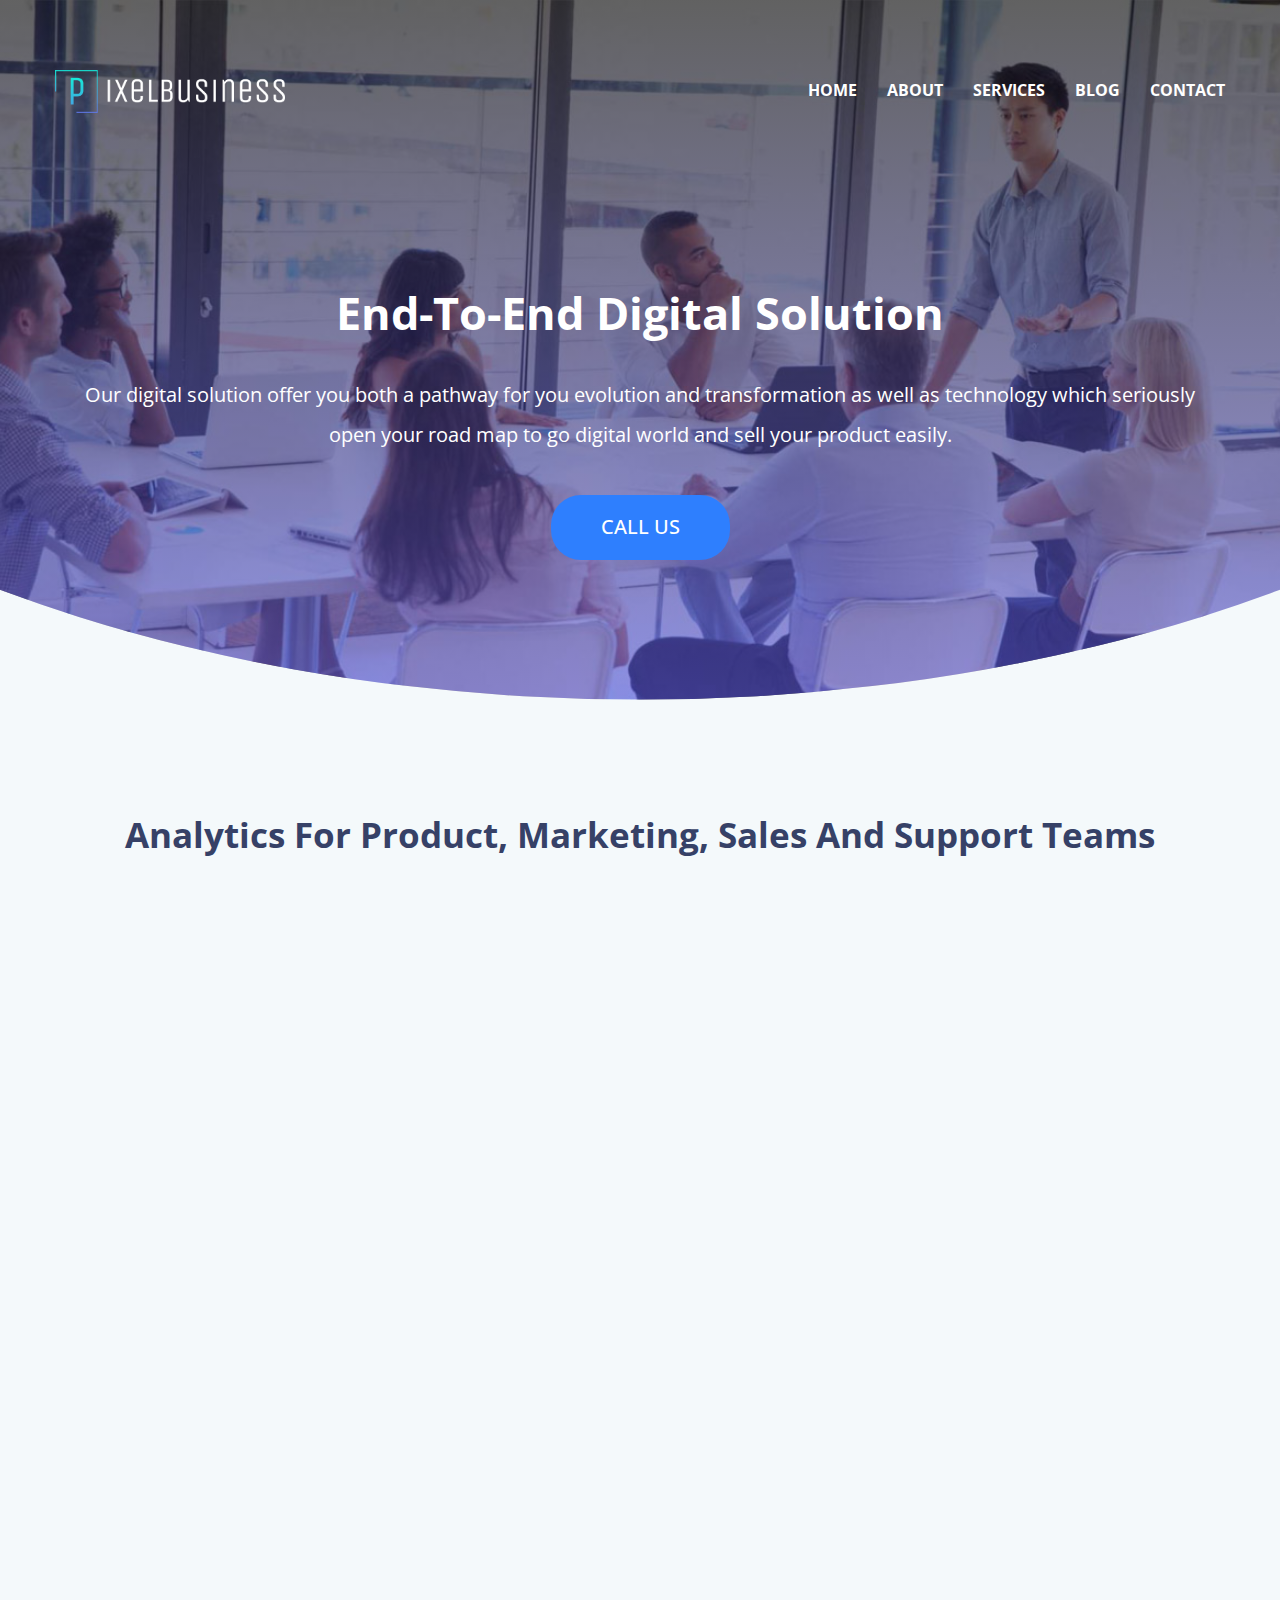
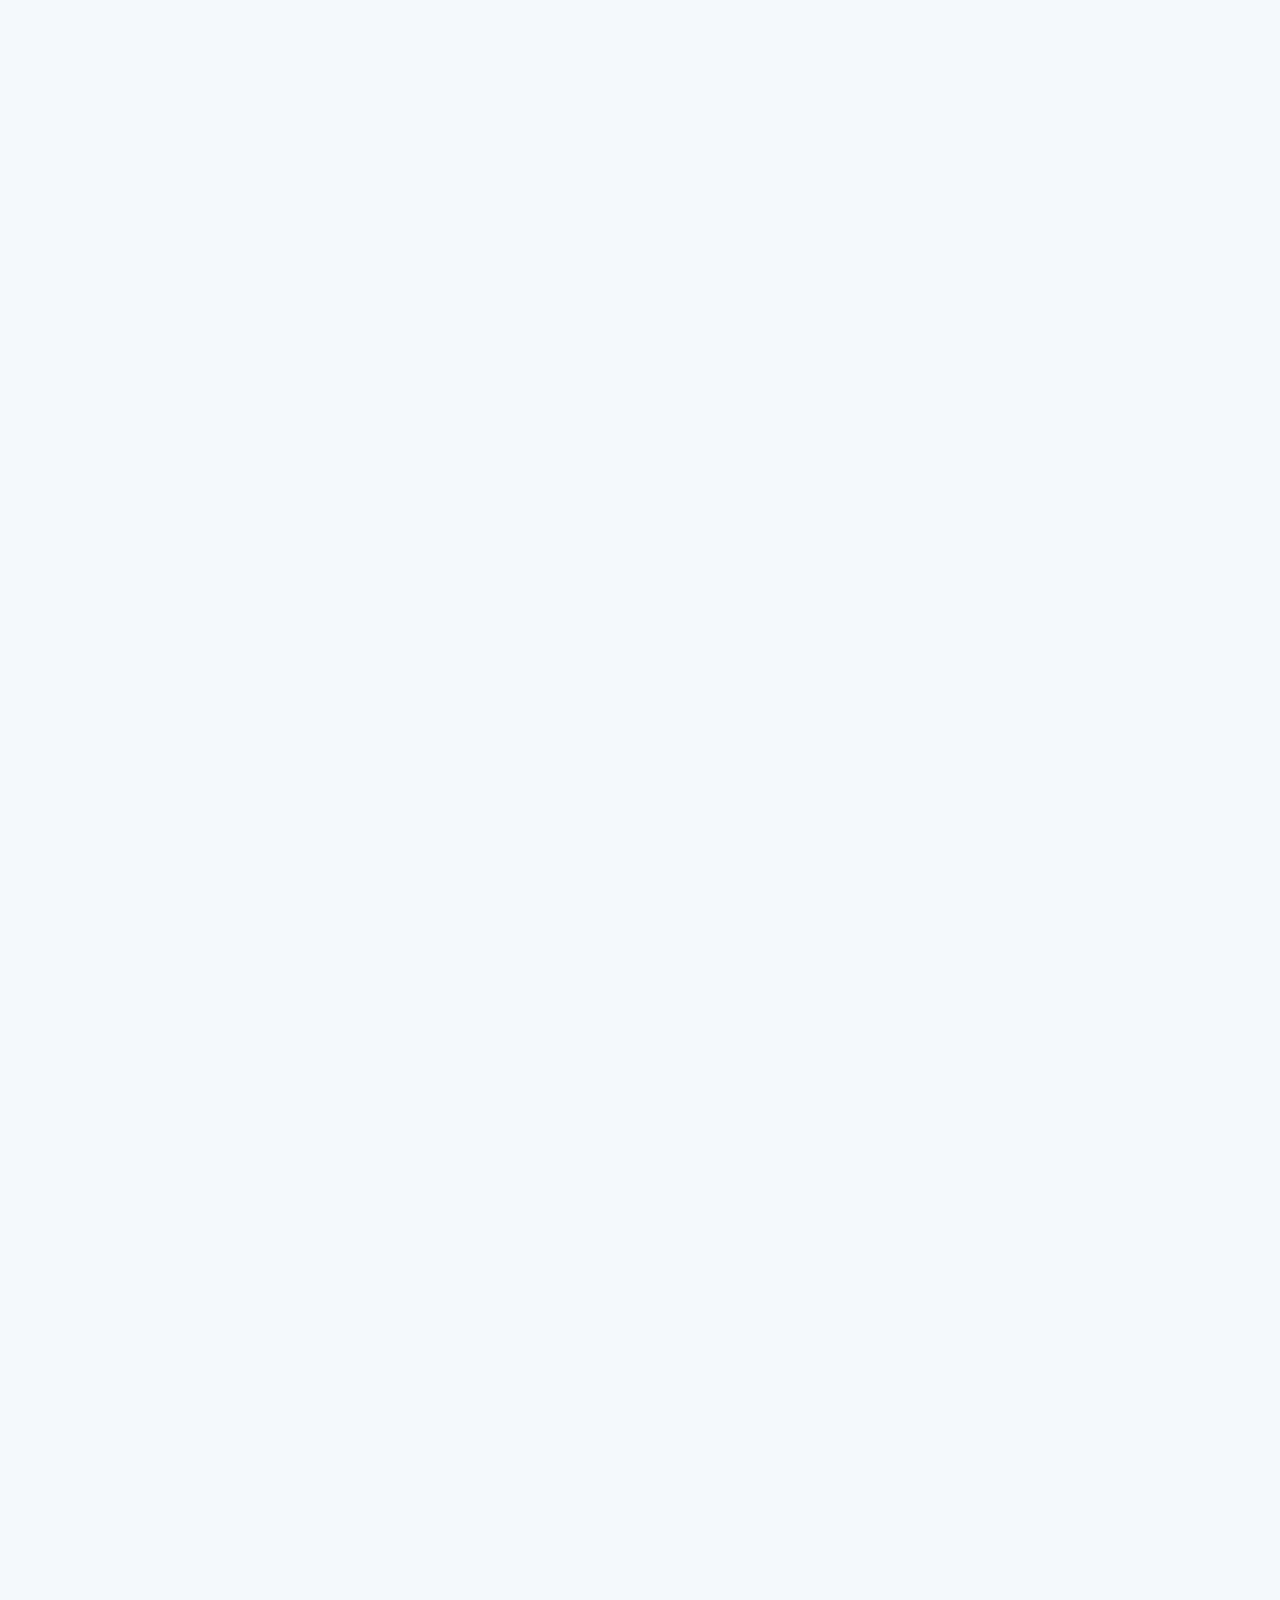
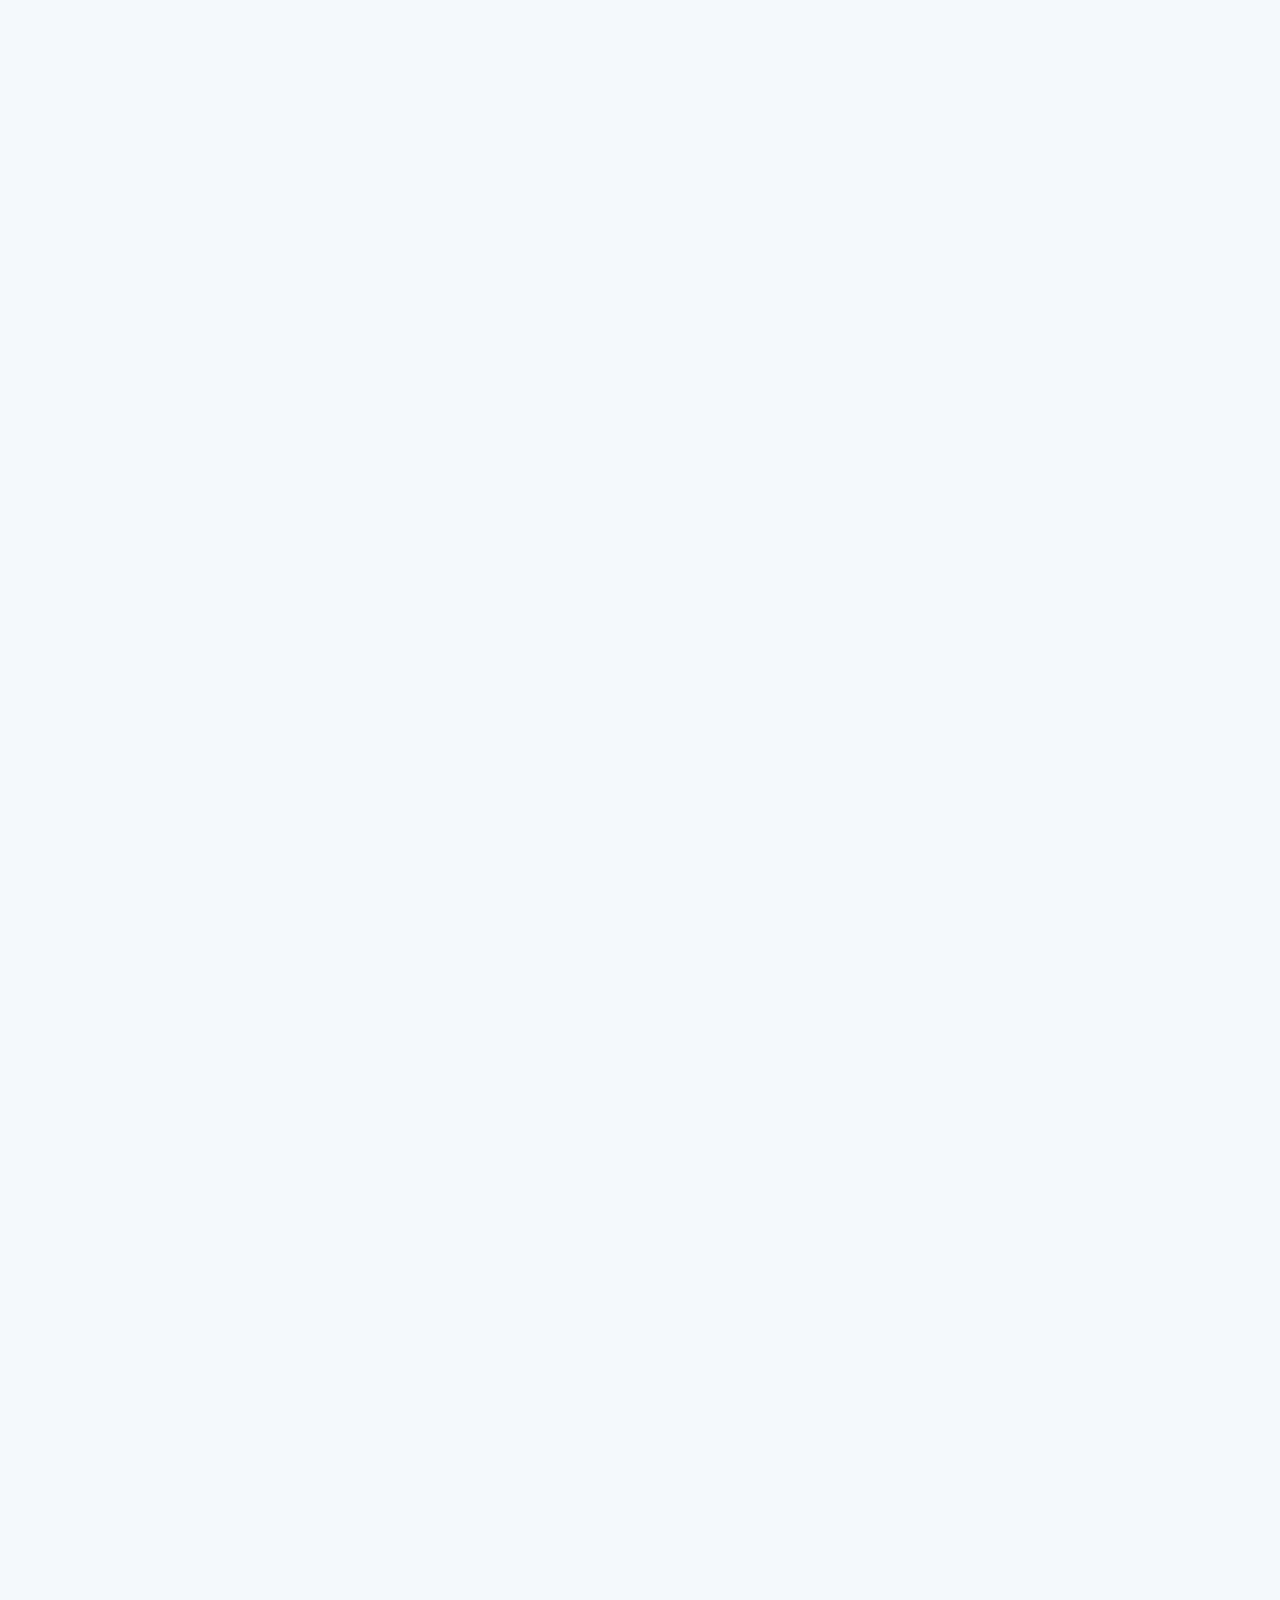
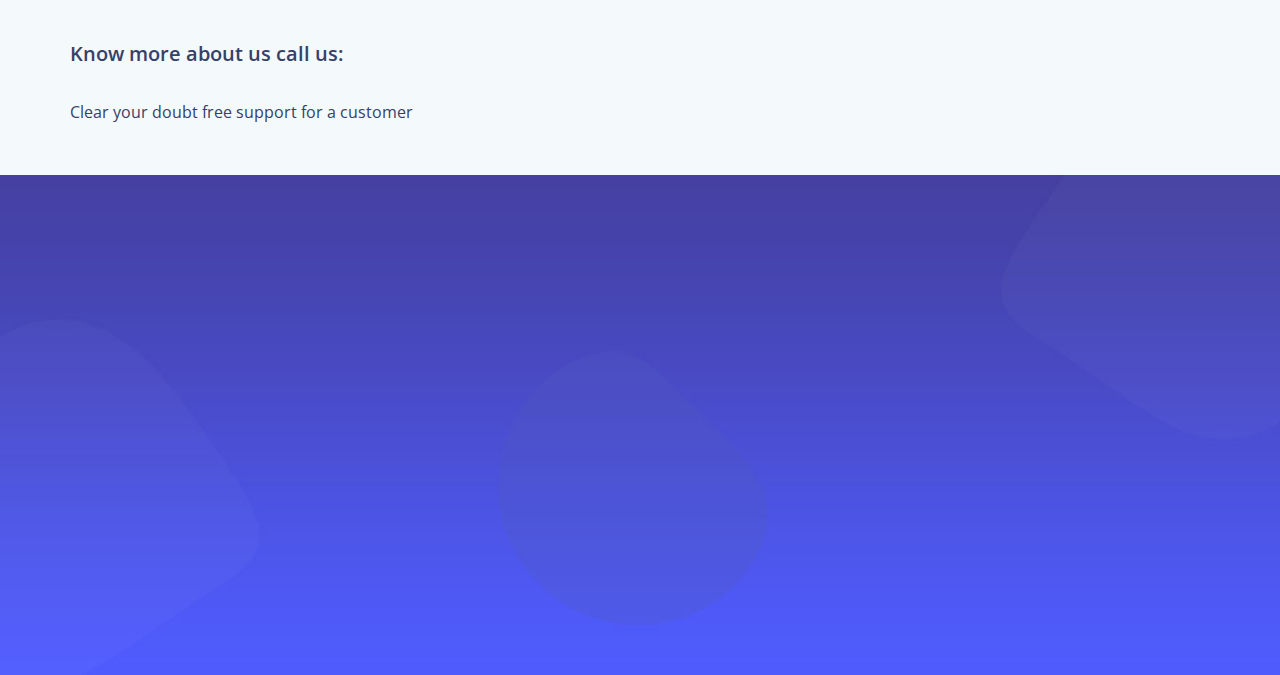
==== commit d8ae7e64: "home page text done" ====
--- a/index.html
+++ b/index.html
@@ -78,9 +78,9 @@
                         <!-- #banner-text start -->            
                         <div id="banner-text" class="col-md-12 text-c text-center ">
                            <h5 class="wow fadeInUp main-h" data-wow-delay="0.2s" >End-to-End Digital Solution</h5>
-                           <p class="banner-text wow fadeInUp main-h3" data-wow-delay="0.8s">No hours sank into aggregating and cleaning data. No complex SQL queries required. Just the answers <br> teams need to make smarter decisions, fast. Now, that's data-driven.</p>
+                           <p class="banner-text wow fadeInUp main-h3" data-wow-delay="0.8s">Our digital solution offer you both a pathway for you evolution and transformation as well as technology which seriously open your road map to go digital world and sell your product easily. <br></p>
                            <div class="top-banner wow fadeInRight">
-                              <a id="#services"  href="contact.html" class="btn btn-default  wow fadeInUp  js-scroll-trigger" data-wow-delay="0.8s" href="#">CONTACT US</a>
+                              <a id="#services"  class="btn btn-default  wow fadeInUp  js-scroll-trigger" data-wow-delay="0.8s" href="tel:+91-9988776655">Call Us</a>
                            </div>
                         </div>
                         <!-- /#banner-text End -->
@@ -125,7 +125,7 @@
                         <img style="padding: 10px;" src="assets/images/ui_my_edit_icon.png">
                      </div>
                      <h2 class="unify"> Design </h2>
-                     <p class="bottom-s">It is a long established fact that a btn btn-defaulter will be distracted by the btn btn-defaultable content of a page when looking at its layout. </p>
+                     <p class="bottom-s">A vast umbrella covering category for everything that relates designing the visual and huge usability for your website. In our design we create designs that not only look beautiful but it’s provide best user experience as well.</p>
                      <div class="button-div">
                         <a href="" class="button-s"> Learn more   </a>
                      </div>
@@ -137,7 +137,7 @@
                         <img style="padding:10px; padding-top: 20px; padding-left: 20px;" src="assets/images/change_white_dev.png">
                      </div>
                      <h2 class="unify"> Develop </h2>
-                     <p class="bottom-s">It is a long established fact that a btn btn-defaulter will be distracted by the btn btn-defaultable content of a page when looking at its layout. </p>
+                     <p class="bottom-s">Our expert use best of the best technology in tools to make your website more cooperative as well as creative. Not only provide you with only the website but also look into that you may not face any problem in the future.  </p>
                      <div class="button-div">
                         <a href="" class="button-s"> Learn more   </a>
                      </div>
@@ -149,7 +149,7 @@
                         <img style="padding: 15px;" src="assets/images/laptop_deploy.png">
                      </div>
                      <h2 class="unify"> Deploy </h2>
-                     <p class="bottom-s">It is a long established fact that a btn btn-defaulter will be distracted by the btn btn-defaultable content of a page when looking at its layout. </p>
+                     <p class="bottom-s">We try to hand over your website after making it work as fast as possible we also handle the problem faced with customer about handling of the website and we make sure about that your website have great connectivity with the internet. </p>
                      <div class="button-div">
                         <a href="" class="button-s"> Learn more   </a>
                      </div>
@@ -158,14 +158,36 @@
                <!--#End about-text  --> 
             </div>
          </div>
-         <section class="">
+         </div>
+         <!-- my one more -->
+      <div class="container-fluid my-p-0">
+         <div class="row text-left about_row mr-0 wow fadeInUp">
+            <div class="col-md-6 p-0 wow fadeInUp my-p-0">
+               <!-- <p class="py-200">  </p> -->
+               <img class="my-p-0" src="assets/images/Design_ill_665x580.png" alt="Responsive Design" srcset="" >
+            </div>
+            <div class="col-md-6 pl-40 wow fadeInUp">
+               <div class="title-left wow fadeInUp">
+                  <h1 class="text-left">Best Design For Your Business</h1  >
+               </div>
+               <p class="about_h">1 Design That Hold Customer eye. 2 Eye catching design</p>
+               <p class="about_bottom_h">For a customer we not only provide the best usability and utility but also the visual design which attract customer for your product. we just not give a sense to both colors on your website but the mesmerizing design using best UI which gives best user experience.</p>
+                  
+               <div class="top-banner wow fadeInRight text-left" style="visibility: visible; animation-name: fadeInRight;">
+                  <a id="#services" href="#services" class="btn btn-default  wow fadeInUp  js-scroll-trigger" data-wow-delay="0.8s" style="visibility: visible; animation-delay: 0.8s; animation-name: fadeInUp;">Learn more</a>
+               </div>
+            </div>
+            
+         </div>
+      </div>
+      <!-- end my -->
+         <!-- <section class="">
          <div class="container-fluid ">
             <div class="row text-left about_row   ">
                <div class="col-md-6 p-0 clip-polygon  ">
                   
                   <div class="video-img">
                      <a href="#nogo" class="hero__play">
-                        <!-- <img  src="assets/images/img-g.png"> -->
                      </a>
                   </div>
                </div>
@@ -173,28 +195,28 @@
                   <div class="title-left wow fadeInUp">
                      <h1 class="text-left wow fadeInUp " data-wow-delay="0.8s" style="visibility: visible; animation-delay: 0.8s; animation-name: fadeInUp;">Best Design For Your Business</h1  >
                   </div>
-                  <p class="about_h wow fadeInUp " data-wow-delay="0.8s" style="visibility: visible; animation-name: fadeInRight;">Analytics to answer any business question.</p>
-                  <p class="about_bottom_h wow fadeInUp " data-wow-delay="0.8s" style="visibility: visible; animation-delay: 0.8s; animation-name: fadeInUp;">Full-funnel attribution, onboarding optimization, feature usage trends, subscription growth, cohort analysis and more. Know exactly what users are doing across touchpoints to increase acquisition, drive engagement and improve retention.</p>
+                  <p class="about_h wow fadeInUp " data-wow-delay="0.8s" style="visibility: visible; animation-name: fadeInRight;">1 Design That Hold Customer eye. 2 Eye catching design</p>
+                  <p class="about_bottom_h wow fadeInUp " data-wow-delay="0.8s" style="visibility: visible; animation-delay: 0.8s; animation-name: fadeInUp;">For a customer we not only provide the best usability and utility but also the visual design which attract customer for your product. we just not give a sense to both colors on your website but the mesmerizing design using best UI which gives best user experience.</p>
                   <div class="top-banner wow fadeInRight text-left" style="visibility: visible; animation-name: fadeInRight;">
                      <a id="#services" href="#services" class="btn btn-default  wow fadeInUp  js-scroll-trigger" data-wow-delay="0.8s" style="visibility: visible; animation-delay: 0.8s; animation-name: fadeInUp;">Learn more</a>
                   </div>
                </div>
             </div>
          </div>
-         </section>
-      </div>
+         </section> -->
+      <!-- </div> -->
       <div class="container-fluid my-pr-0">
          <div class="row text-left about_row mr-0 wow fadeInUp">
             <div class="col-md-6 col-md-push-6 p-0 wow fadeInUp my-p-0">
                <!-- <p class="py-200">  </p> -->
-               <img class="my-p-0" src="assets/images/Illustration_responsive_665x338.jpg" alt="Responsive Design" srcset="" width="100%">
+               <img class="my-p-0" src="assets/images/develop_ill_665x580.png" alt="Responsive Design" srcset="" >
             </div>
             <div class="col-md-6 col-md-pull-6 pl-40 wow fadeInUp">
                <div class="title-left wow fadeInUp">
                   <h1 class="text-left">Traditional to Digital</h1  >
                </div>
-               <p class="about_h">Reach Out to Every Coustomer in Digital World </p>
-               <p class="about_bottom_h">Full-funnel attribution, onboarding optimization, feature usage trends, subscription growth, cohort analysis and more. Know exactly what users are doing across touchpoints to increase acquisition, drive engagement and improve retention.</p>
+               <p class="about_h">Reach Out to Every Customer in Digital World </p>
+               <p class="about_bottom_h">Now a days due to crisis major businesses are shifting to digital world and connect worldwide to sell their products. Digital world has opened doors to new business opportunities and revenue streams, enabling the creation of new products and services. It increases the speed response to change in demand for your product in the market.</p>
                <div class="top-banner wow fadeInRight text-left" style="visibility: visible; animation-name: fadeInRight;">
                   <a id="#services" href="#services" class="btn btn-default  wow fadeInUp  js-scroll-trigger" data-wow-delay="0.8s" style="visibility: visible; animation-delay: 0.8s; animation-name: fadeInUp;">Learn more</a>
                </div>
@@ -202,6 +224,25 @@
             
          </div>
       </div>
+      <!-- <div class="container-fluid my-pr-0">
+         <div class="row text-left about_row mr-0 wow fadeInUp">
+            <div class="col-md-6 col-md-push-6 p-0 wow fadeInUp my-p-0">
+               
+               <img class="my-p-0" src="assets/images/Illustration_responsive_665x338.jpg" alt="Responsive Design" srcset="" width="100%">
+            </div>
+            <div class="col-md-6 col-md-pull-6 pl-40 wow fadeInUp">
+               <div class="title-left wow fadeInUp">
+                  <h1 class="text-left">Traditional to Digital</h1  >
+               </div>
+               <p class="about_h">Reach Out to Every Customer in Digital World </p>
+               <p class="about_bottom_h">Now a days due to crisis major businesses are shifting to digital world and connect worldwide to sell their products. Digital world has opened doors to new business opportunities and revenue streams, enabling the creation of new products and services. It increases the speed response to change in demand for your product in the market.</p>
+               <div class="top-banner wow fadeInRight text-left" style="visibility: visible; animation-name: fadeInRight;">
+                  <a id="#services" href="#services" class="btn btn-default  wow fadeInUp  js-scroll-trigger" data-wow-delay="0.8s" style="visibility: visible; animation-delay: 0.8s; animation-name: fadeInUp;">Learn more</a>
+               </div>
+            </div>
+            
+         </div>
+      </div> -->
       <!-- my one more -->
       <div class="container-fluid my-p-0">
          <div class="row text-left about_row mr-0 wow fadeInUp">
@@ -213,8 +254,14 @@
                <div class="title-left wow fadeInUp">
                   <h1 class="text-left">Boost Your Business </h1  >
                </div>
-               <p class="about_h">Get Rapid Groth by stand out of crowd.</p>
-               <p class="about_bottom_h">Full-funnel attribution, onboarding optimization, feature usage trends, subscription growth, cohort analysis and more. Know exactly what users are doing across touchpoints to increase acquisition, drive engagement and improve retention.</p>
+               <p class="about_h">3 Get Rapid Growth by stand out from crowd. 4 Higher growth of your business</p>
+               <p class="about_bottom_h">5 Going digital helps you not only in selling your product in your city but also all over the world,
+                  We create website for you to sell your product worldwide and connect with other people outside your hometown going digital stimulates the growth of your business and makes you stand out in a crowd.
+                  </p>
+                  <P class="about_bottom_h">6 Going digital helps you to break the location and time limits that make's your product and service available to any time any where.
+                     where every one is compiting to each other your business stand out in a crowd 
+                     which stimulates the growth of your business.
+                     </P>
                <div class="top-banner wow fadeInRight text-left" style="visibility: visible; animation-name: fadeInRight;">
                   <a id="#services" href="#services" class="btn btn-default  wow fadeInUp  js-scroll-trigger" data-wow-delay="0.8s" style="visibility: visible; animation-delay: 0.8s; animation-name: fadeInUp;">Learn more</a>
                </div>
@@ -249,8 +296,9 @@
          <div class="container wow fadeInUp">
             <div class="row text-center mb-60 ">
                <div class="title wow fadeInUp">
-                  <h1>Lorem Ipsum is simply dummy text of the printing <br> and typesetting industry.</h1>
-                  <p class="about_bottom_h mt-50   "> It is a long established fact that a btn btn-defaulter will be distracted by the btn btn-defaultable content of a page <br> when looking at its layout. The point of using Lorem Ipsum is that it has a more-or-less normal <br> distribution of letters,     </p>
+                  <h1>7 Our commitment to fulfill all your <br> business requirements</h1>
+                  <h1>8 Our commitment to fulfill all Type of digital business requirements </h1>
+                  <p class="about_bottom_h mt-50   ">Our company provides modern technology tools to you in a suitable price. Our company maintains the relationship and bonds with a customer through a work which is important in terms of performance perfection of a work. <br> Below are some of our high demand products and it’s details.   </p>
                </div>
             </div>
          </div>
@@ -392,10 +440,10 @@
             <div class="container">
                <div class="row book_now">
                   <div class="col-md-5 booking_text">
-                     <h4>Full insight into the customer journey.<br>
-                        No SQL required.
+                     <h4>Know more about us call us:<br>
+                        
                      </h4>
-                     <p>Get started for free to see who your customers are, what they do and what keeps them coming back.</p>
+                     <p>Clear your doubt free support for a customer</p>
                   </div>
                   <div class="col-md-7 p0 book_bottun">
                      <div class="col-md-7">
@@ -403,7 +451,7 @@
                      </div>
                      <div class="col-md-5">
                         <div class="top-banner wow fadeInRight text-left" style="visibility: visible; animation-name: fadeInRight;">
-                           <a id="#services" href="contact.html" class="btn btn-default  wow fadeInUp  js-scroll-trigger " data-wow-delay="0.5s" style="visibility: visible; animation-delay: 0.8s; animation-name: fadeInUp;">CONTACT SALES</a>
+                           <a id="#services" href="contact.html" class="btn btn-default  wow fadeInUp  js-scroll-trigger " data-wow-delay="0.5s" style="visibility: visible; animation-delay: 0.8s; animation-name: fadeInUp;">CONTACT US</a>
                         </div>
                      </div>
                   </div>
@@ -420,7 +468,7 @@
                      <div class="">
                         <a class=" logo-biss" href="index.html"> <img src="assets/images/Website_Logo_Transparent.png"></a>
                      </div>
-                     <p class="footer-h">It is a long established fact that a btn btn-defaulter will be distracted by the btn btn-defaultable content of a page when looking at its layout.</p>
+                     <p class="footer-h">We offer pixel perfect websites for your business. That help's your to reach and interact to your customer.</p>
                      
                      
                      <div class="bigpixi-footer-social">
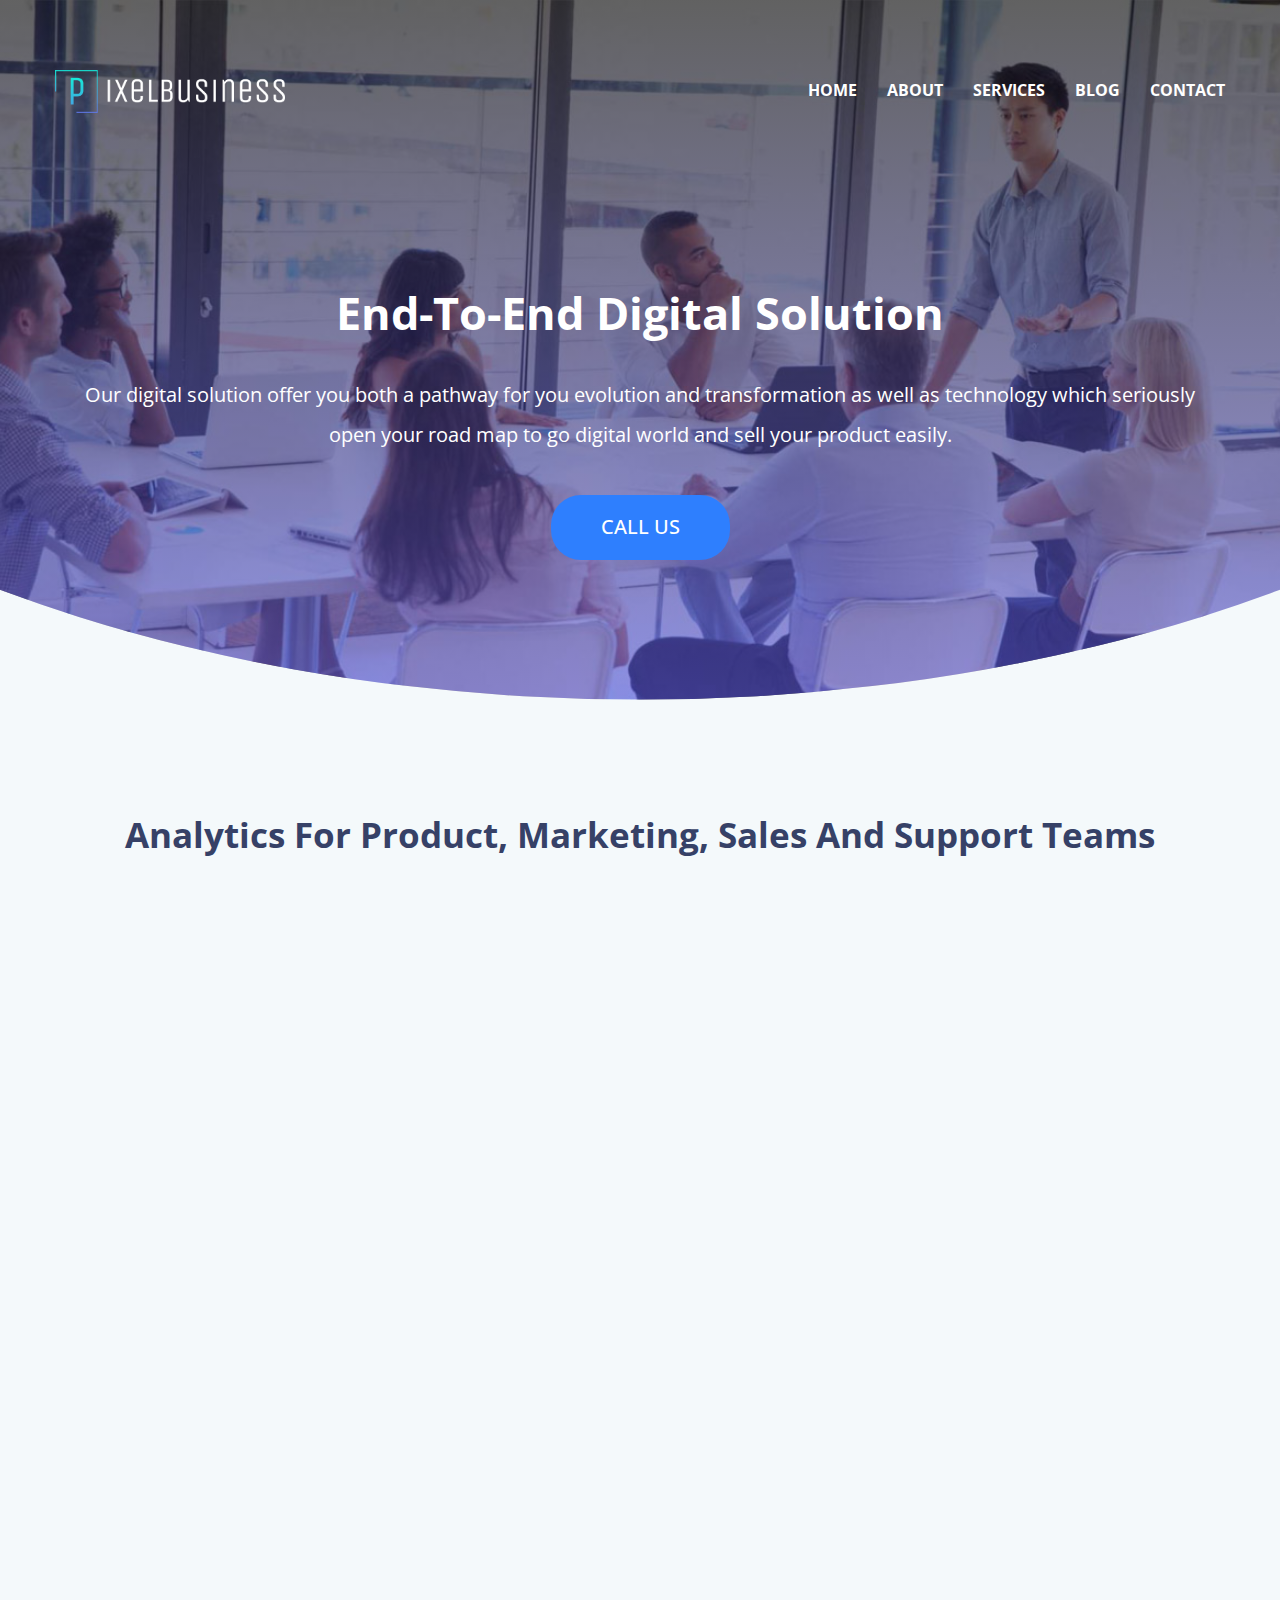
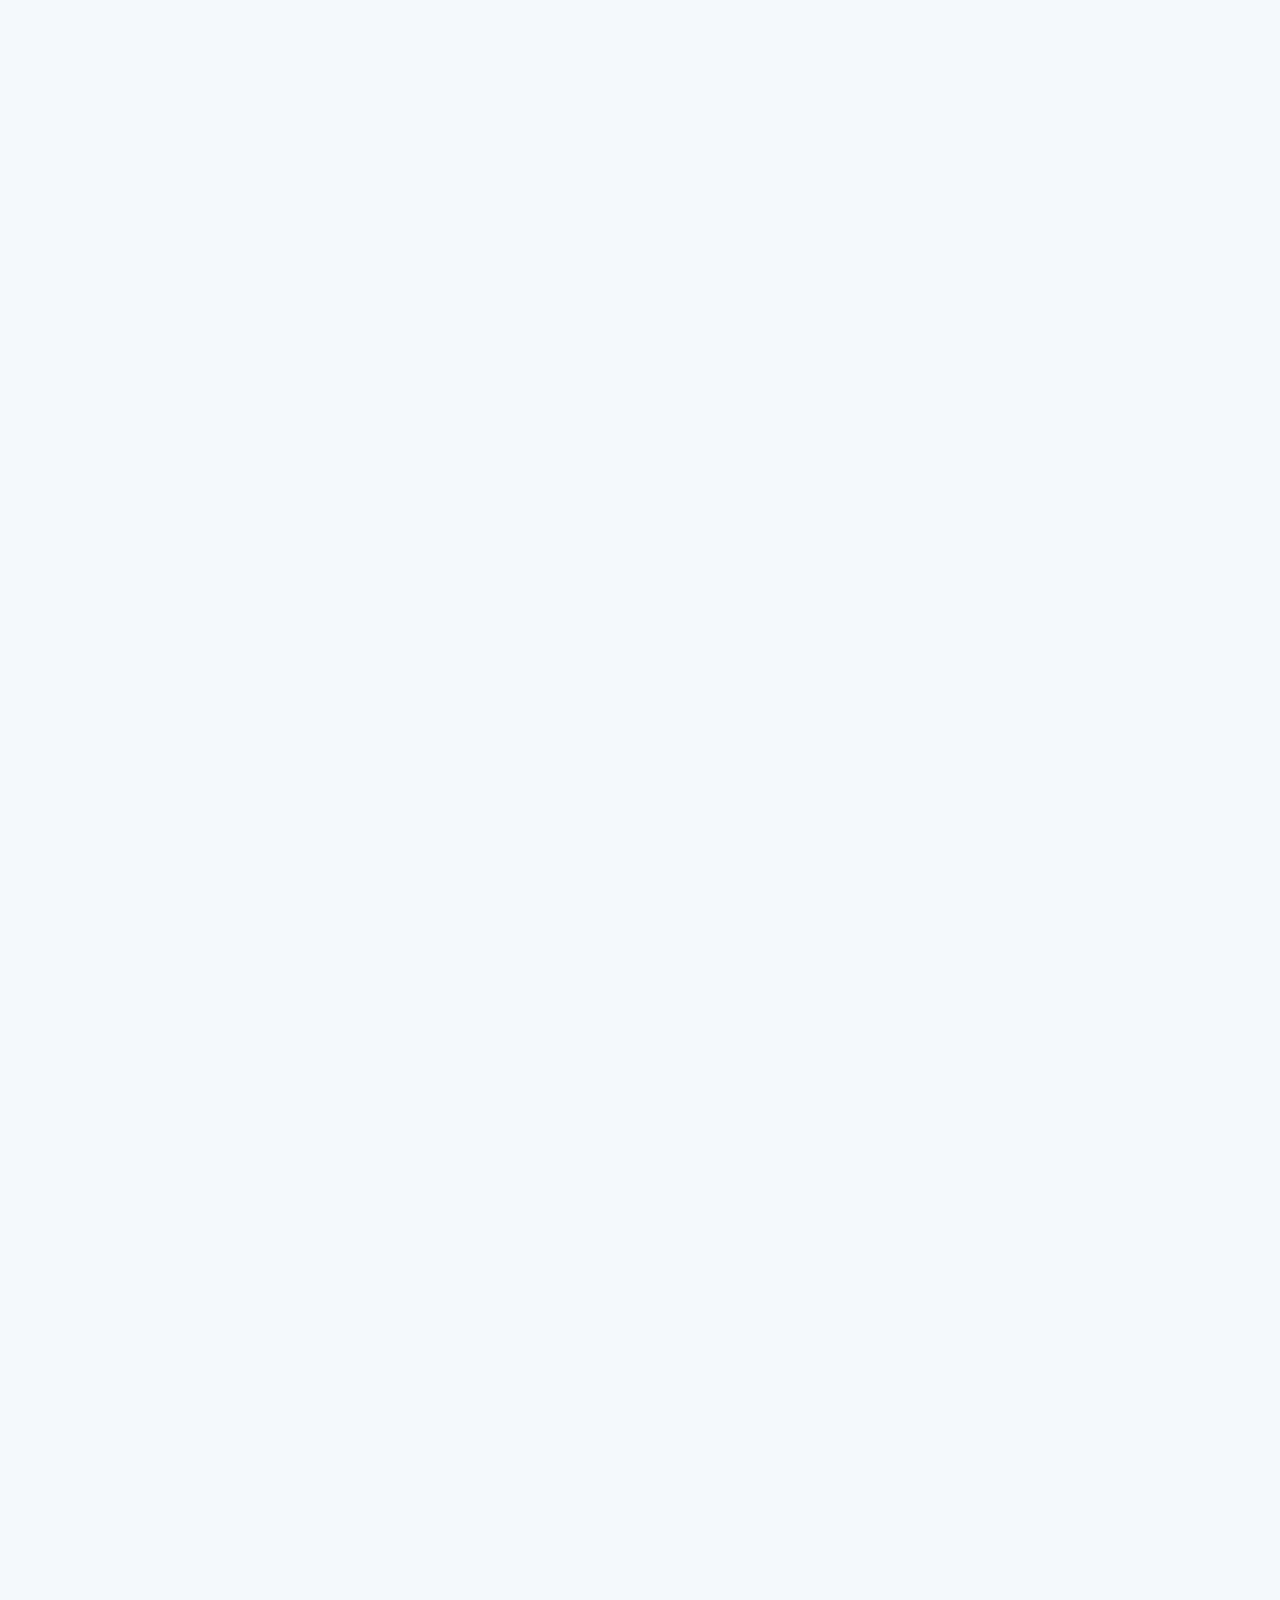
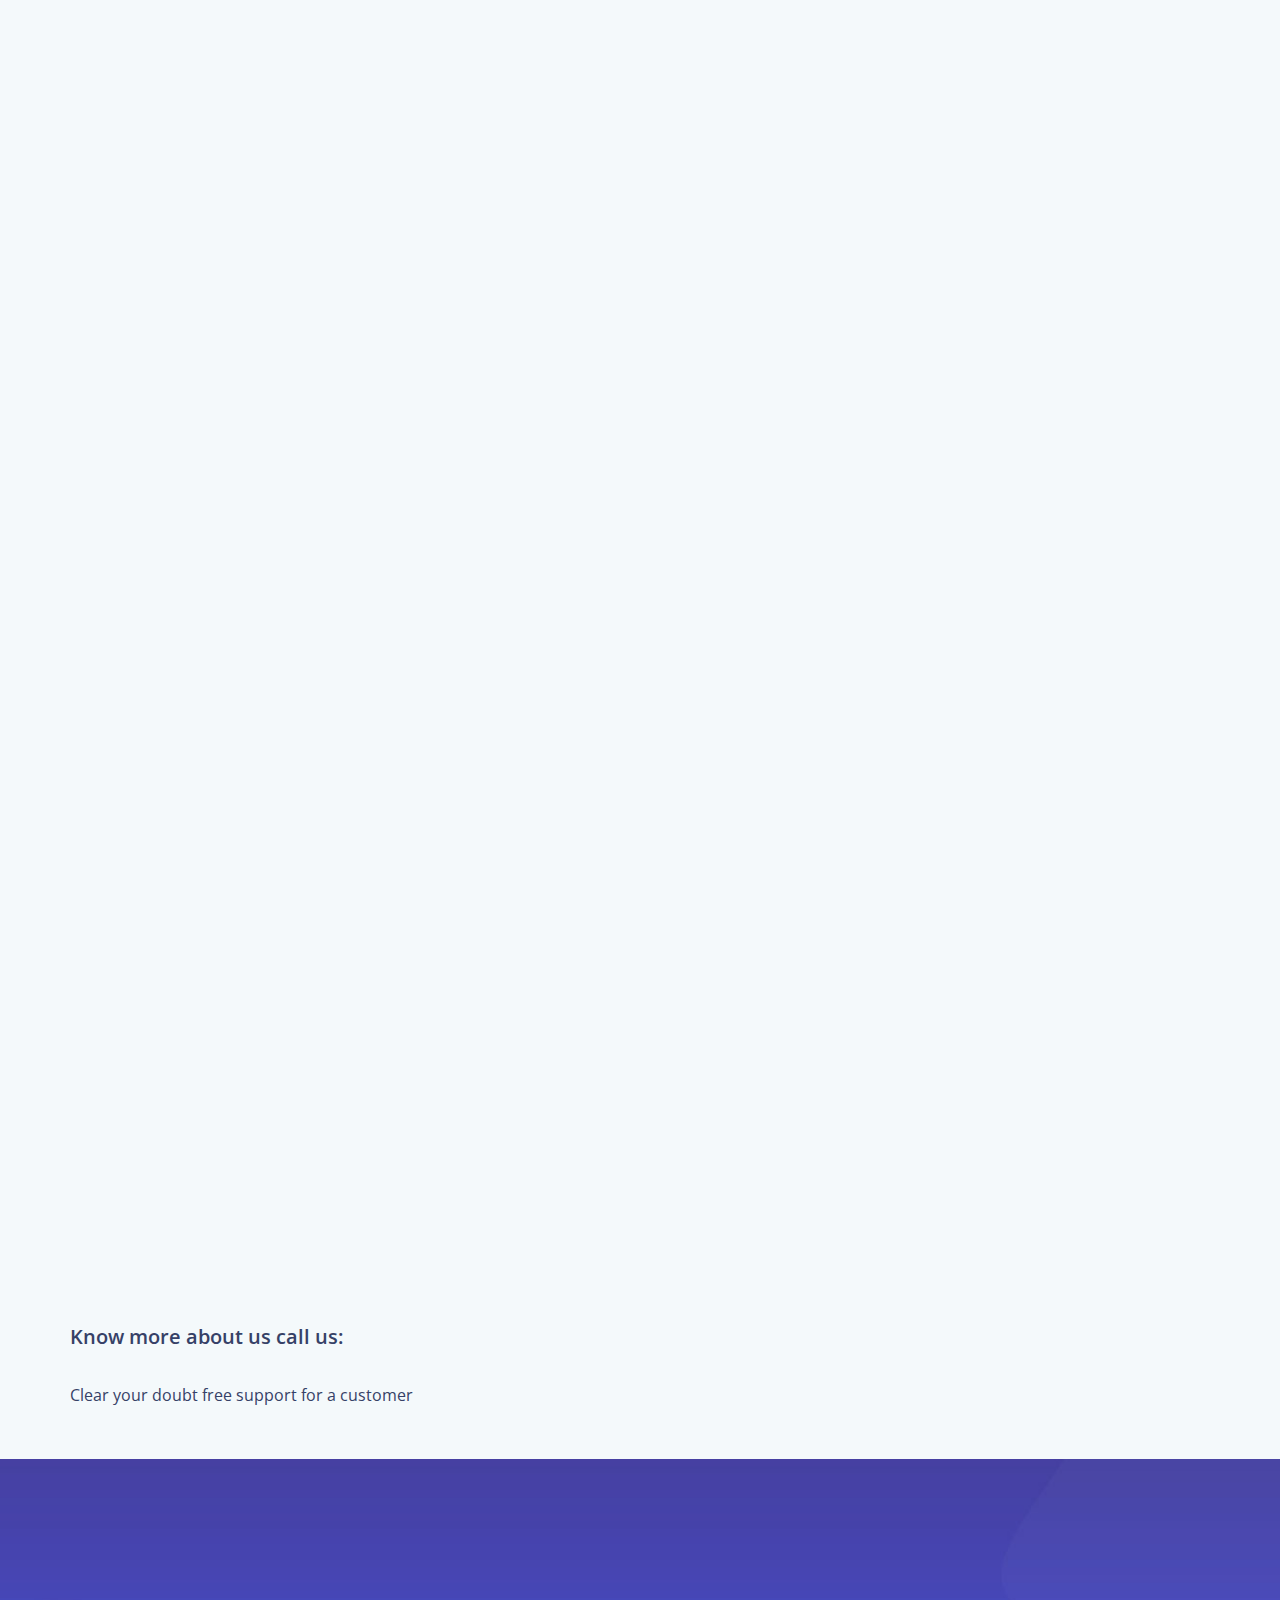
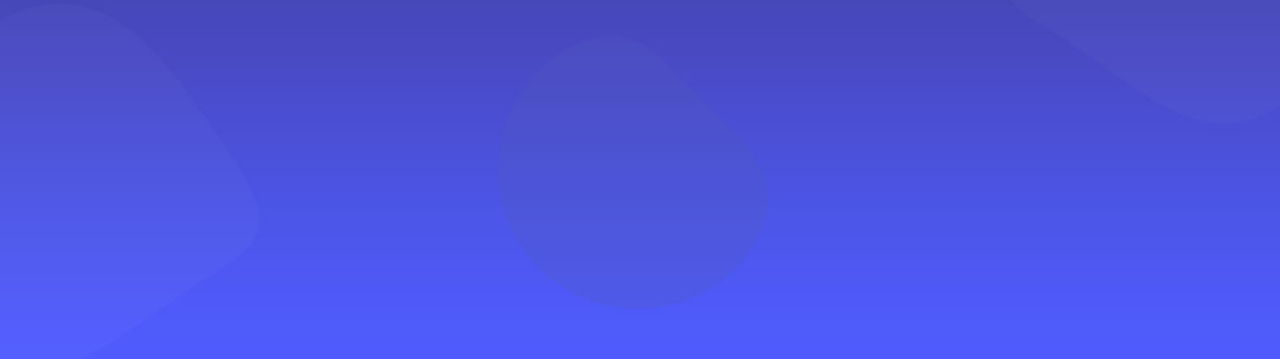
==== commit 5fd9db6d: "contact page and about pics left only" ====
--- a/index.html
+++ b/index.html
@@ -160,7 +160,7 @@
          </div>
          </div>
          <!-- my one more -->
-      <div class="container-fluid my-p-0">
+      <div class="container-fluid my-p-0 max-width-1800">
          <div class="row text-left about_row mr-0 wow fadeInUp">
             <div class="col-md-6 p-0 wow fadeInUp my-p-0">
                <!-- <p class="py-200">  </p> -->
@@ -170,7 +170,7 @@
                <div class="title-left wow fadeInUp">
                   <h1 class="text-left">Best Design For Your Business</h1  >
                </div>
-               <p class="about_h">1 Design That Hold Customer eye. 2 Eye catching design</p>
+               <p class="about_h">Design That Hold Customer eye</p>
                <p class="about_bottom_h">For a customer we not only provide the best usability and utility but also the visual design which attract customer for your product. we just not give a sense to both colors on your website but the mesmerizing design using best UI which gives best user experience.</p>
                   
                <div class="top-banner wow fadeInRight text-left" style="visibility: visible; animation-name: fadeInRight;">
@@ -205,11 +205,11 @@
          </div>
          </section> -->
       <!-- </div> -->
-      <div class="container-fluid my-pr-0">
+      <div class="container-fluid my-pr-0 max-width-1800">
          <div class="row text-left about_row mr-0 wow fadeInUp">
             <div class="col-md-6 col-md-push-6 p-0 wow fadeInUp my-p-0">
                <!-- <p class="py-200">  </p> -->
-               <img class="my-p-0" src="assets/images/develop_ill_665x580.png" alt="Responsive Design" srcset="" >
+               <img class="my-p-0 " src="assets/images/develop_ill_665x580.png" alt="Responsive Design" srcset="" >
             </div>
             <div class="col-md-6 col-md-pull-6 pl-40 wow fadeInUp">
                <div class="title-left wow fadeInUp">
@@ -244,24 +244,20 @@
          </div>
       </div> -->
       <!-- my one more -->
-      <div class="container-fluid my-p-0">
+      <div class="container-fluid my-p-0 max-width-1800">
          <div class="row text-left about_row mr-0 wow fadeInUp">
             <div class="col-md-6 p-0 wow fadeInUp my-p-0">
                <!-- <p class="py-200">  </p> -->
-               <img class="my-p-0" src="assets/images/Illustration_Rocket_665x520.jpg" alt="Responsive Design" srcset="" >
+               <img class="my-p-0" src="assets/images/grow_ill_665x580.png" alt="Responsive Design" srcset="" >
             </div>
             <div class="col-md-6 pl-40 wow fadeInUp">
                <div class="title-left wow fadeInUp">
                   <h1 class="text-left">Boost Your Business </h1  >
                </div>
-               <p class="about_h">3 Get Rapid Growth by stand out from crowd. 4 Higher growth of your business</p>
-               <p class="about_bottom_h">5 Going digital helps you not only in selling your product in your city but also all over the world,
+               <p class="about_h">Higher growth of your business</p>
+               <p class="about_bottom_h">Going digital helps you not only in selling your product in your city but also all over the world,
                   We create website for you to sell your product worldwide and connect with other people outside your hometown going digital stimulates the growth of your business and makes you stand out in a crowd.
                   </p>
-                  <P class="about_bottom_h">6 Going digital helps you to break the location and time limits that make's your product and service available to any time any where.
-                     where every one is compiting to each other your business stand out in a crowd 
-                     which stimulates the growth of your business.
-                     </P>
                <div class="top-banner wow fadeInRight text-left" style="visibility: visible; animation-name: fadeInRight;">
                   <a id="#services" href="#services" class="btn btn-default  wow fadeInUp  js-scroll-trigger" data-wow-delay="0.8s" style="visibility: visible; animation-delay: 0.8s; animation-name: fadeInUp;">Learn more</a>
                </div>
@@ -296,8 +292,7 @@
          <div class="container wow fadeInUp">
             <div class="row text-center mb-60 ">
                <div class="title wow fadeInUp">
-                  <h1>7 Our commitment to fulfill all your <br> business requirements</h1>
-                  <h1>8 Our commitment to fulfill all Type of digital business requirements </h1>
+                  <h1>Our commitment to fulfill all Type of digital business requirements </h1>
                   <p class="about_bottom_h mt-50   ">Our company provides modern technology tools to you in a suitable price. Our company maintains the relationship and bonds with a customer through a work which is important in terms of performance perfection of a work. <br> Below are some of our high demand products and it’s details.   </p>
                </div>
             </div>
@@ -468,7 +463,7 @@
                      <div class="">
                         <a class=" logo-biss" href="index.html"> <img src="assets/images/Website_Logo_Transparent.png"></a>
                      </div>
-                     <p class="footer-h">We offer pixel perfect websites for your business. That help's your to reach and interact to your customer.</p>
+                     <p class="footer-h">We offer pixel perfect websites for your business. That help's your to reach and interact to your customer</p>
                      
                      
                      <div class="bigpixi-footer-social">
--- a/assets/css/my-style.css
+++ b/assets/css/my-style.css
@@ -46,3 +46,11 @@
 .my-pl-0 {
   padding-left: 0px !important;
 }
+.max-width-1800 {
+  max-width: 1800px;
+}
+/* @media (min-width: @screen-lg-min) {
+  .pull-right-lg {
+    float: right;
+  }
+} */
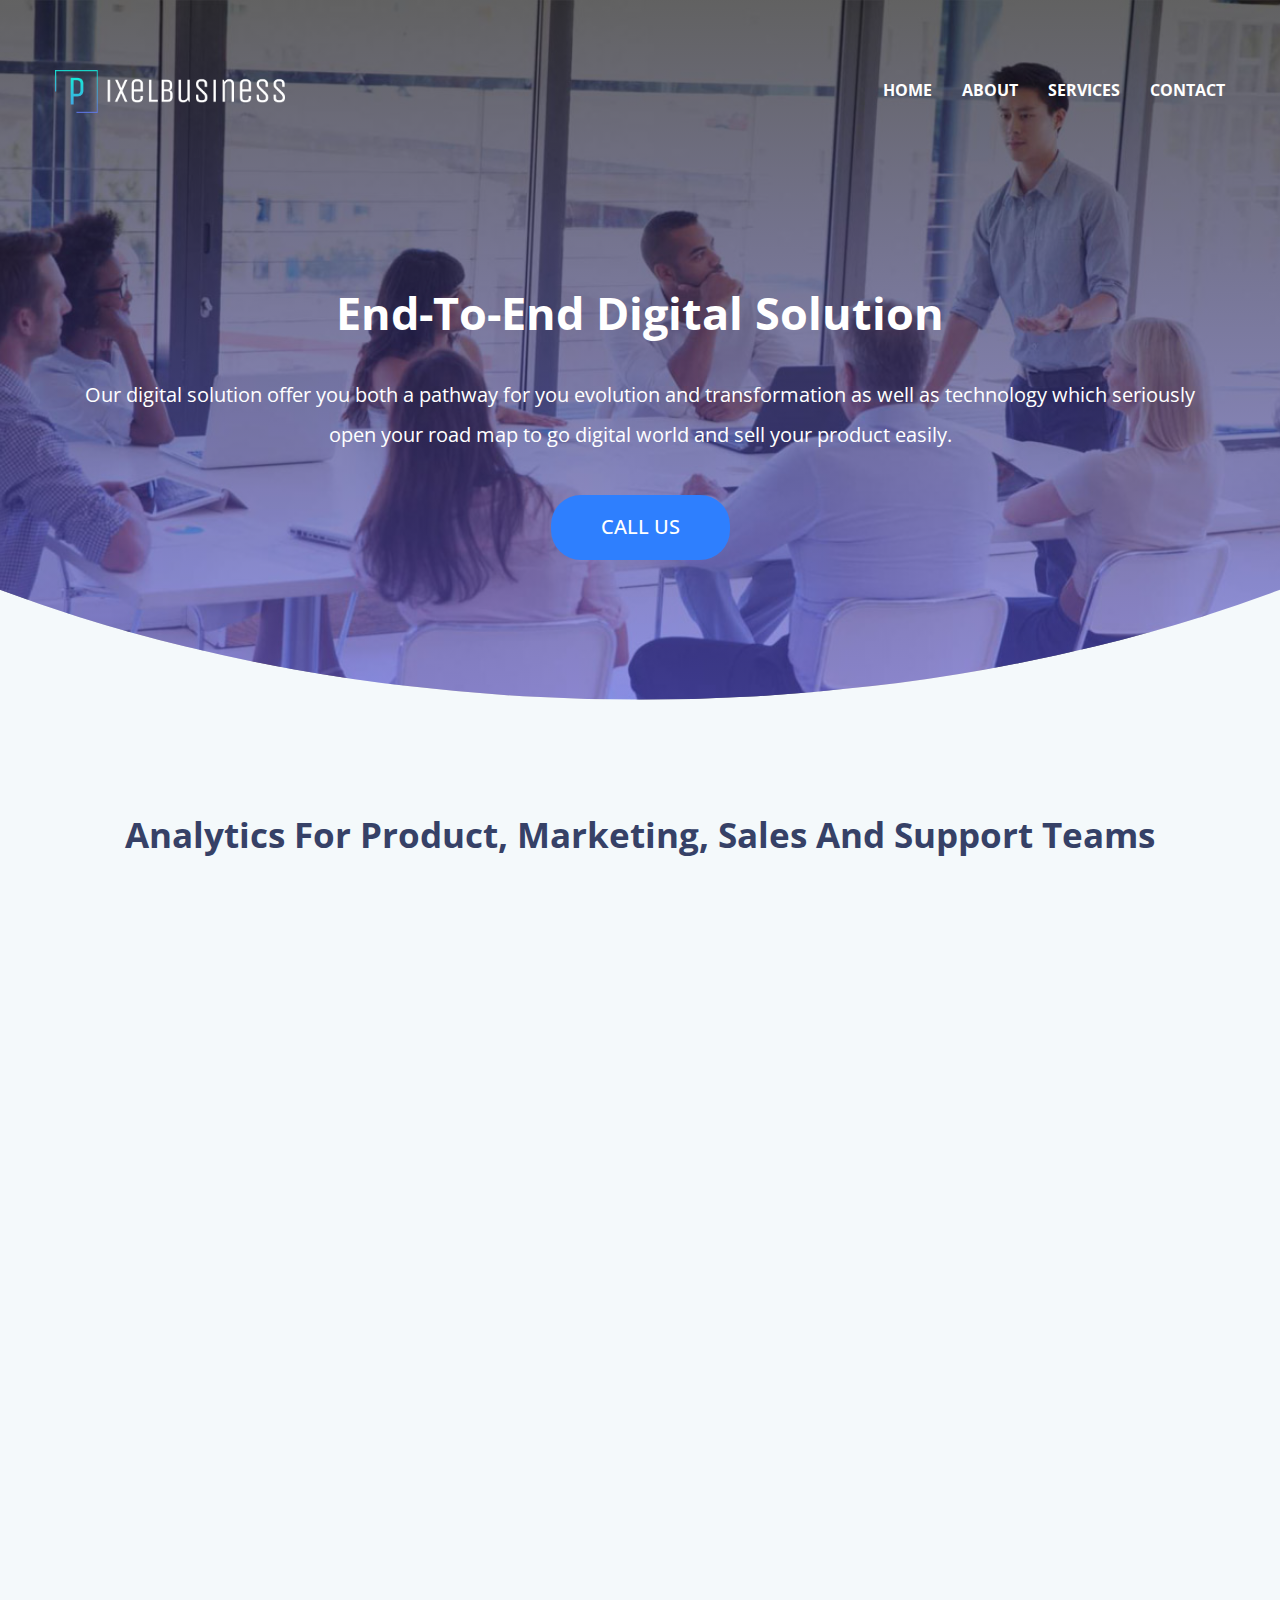
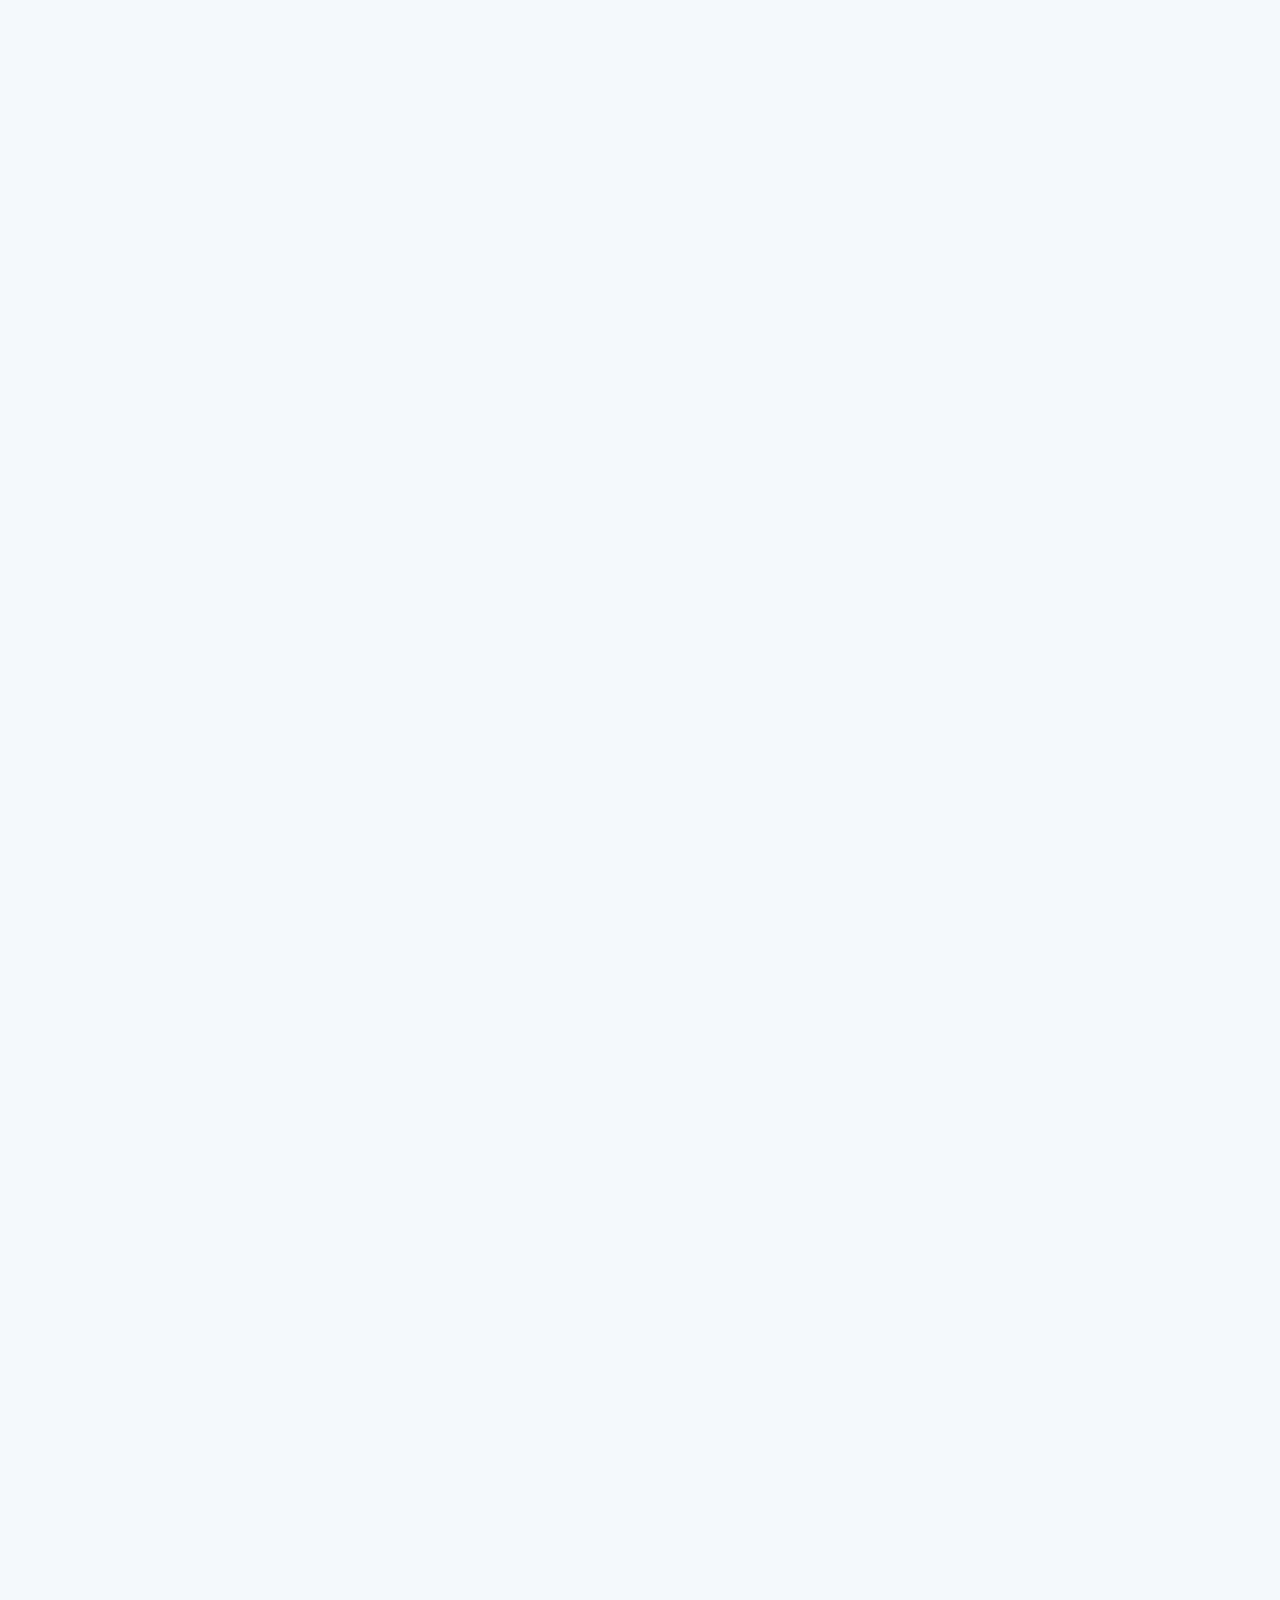
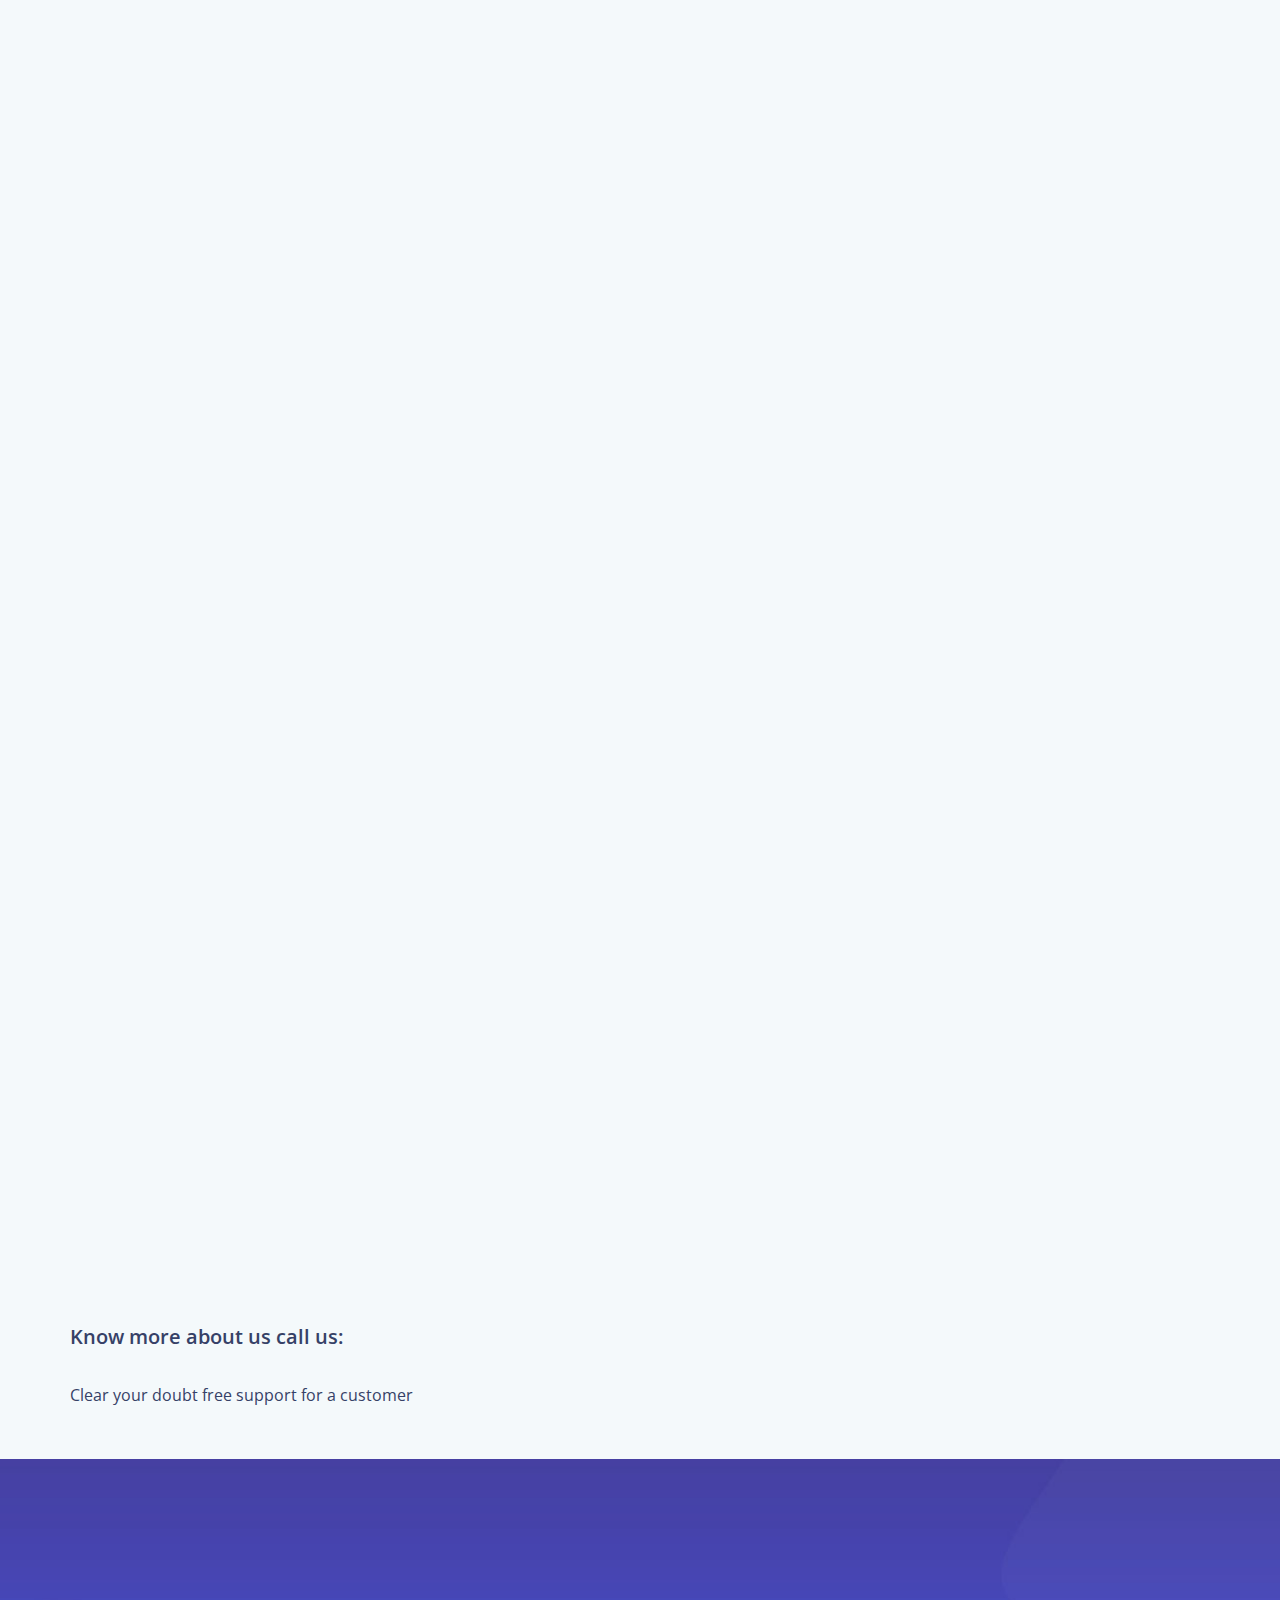
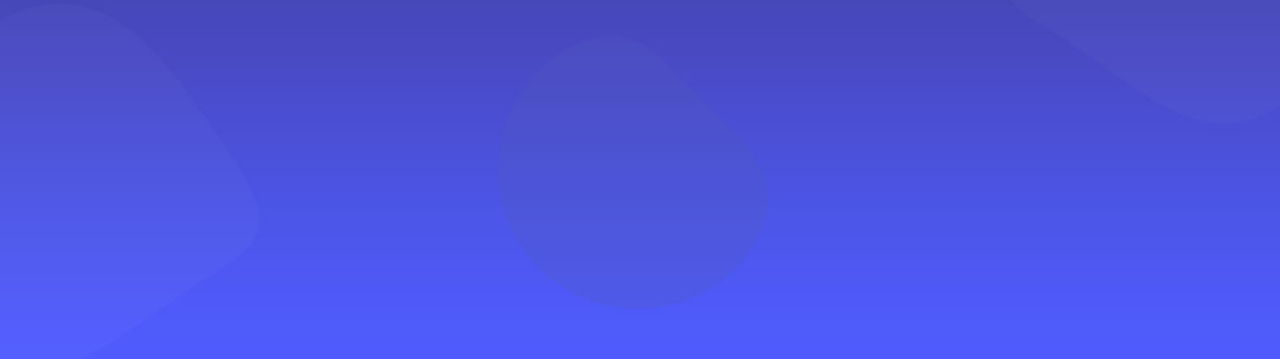
==== commit 08e4e0e7: "icon done" ====
--- a/index.html
+++ b/index.html
@@ -6,7 +6,10 @@
       <meta name="viewport" content="width=device-width, initial-scale=1">
       <title>Pixel Business </title>
       <!-- Favicon -->
-      
+      <link rel="apple-touch-icon" sizes="180x180" href="apple-touch-icon.png">
+      <link rel="icon" type="image/png" sizes="32x32" href="favicon-32x32.png">
+      <link rel="icon" type="image/png" sizes="16x16" href="favicon-16x16.png">
+      <link rel="manifest" href="site.webmanifest">
       <!-- Bootstrap CSS -->
       <link href="assets/css/bootstrap.min.css" rel="stylesheet">
       <!-- Animate CSS -->
@@ -53,9 +56,9 @@
                         <li class="dropdown submenu">
                            <a href="services.html" class=""> Services</a>
                         </li>
-                        <li class="dropdown submenu">
+                        <!-- <li class="dropdown submenu">
                            <a href="blog.html" class="">Blog</a>
-                        </li>
+                        </li> -->
                         <!-- <li class="dropdown submenu">
                            <a href="elements.html" class="">Elements</a>
                         </li> -->
@@ -80,7 +83,7 @@
                            <h5 class="wow fadeInUp main-h" data-wow-delay="0.2s" >End-to-End Digital Solution</h5>
                            <p class="banner-text wow fadeInUp main-h3" data-wow-delay="0.8s">Our digital solution offer you both a pathway for you evolution and transformation as well as technology which seriously open your road map to go digital world and sell your product easily. <br></p>
                            <div class="top-banner wow fadeInRight">
-                              <a id="#services"  class="btn btn-default  wow fadeInUp  js-scroll-trigger" data-wow-delay="0.8s" href="tel:+91-9988776655">Call Us</a>
+                              <a id="#services"  class="btn btn-default  wow fadeInUp  js-scroll-trigger" data-wow-delay="0.8s" href="tel:+91-6307922655">Call Us</a>
                            </div>
                         </div>
                         <!-- /#banner-text End -->
@@ -127,7 +130,7 @@
                      <h2 class="unify"> Design </h2>
                      <p class="bottom-s">A vast umbrella covering category for everything that relates designing the visual and huge usability for your website. In our design we create designs that not only look beautiful but it’s provide best user experience as well.</p>
                      <div class="button-div">
-                        <a href="" class="button-s"> Learn more   </a>
+                        <a href="services.html" class="button-s"> Learn more   </a>
                      </div>
                   </div>
                </div>
@@ -139,7 +142,7 @@
                      <h2 class="unify"> Develop </h2>
                      <p class="bottom-s">Our expert use best of the best technology in tools to make your website more cooperative as well as creative. Not only provide you with only the website but also look into that you may not face any problem in the future.  </p>
                      <div class="button-div">
-                        <a href="" class="button-s"> Learn more   </a>
+                        <a href="services.html" class="button-s"> Learn more   </a>
                      </div>
                   </div>
                </div>
@@ -151,7 +154,7 @@
                      <h2 class="unify"> Deploy </h2>
                      <p class="bottom-s">We try to hand over your website after making it work as fast as possible we also handle the problem faced with customer about handling of the website and we make sure about that your website have great connectivity with the internet. </p>
                      <div class="button-div">
-                        <a href="" class="button-s"> Learn more   </a>
+                        <a href="services.html" class="button-s"> Learn more   </a>
                      </div>
                   </div>
                </div>
@@ -174,7 +177,7 @@
                <p class="about_bottom_h">For a customer we not only provide the best usability and utility but also the visual design which attract customer for your product. we just not give a sense to both colors on your website but the mesmerizing design using best UI which gives best user experience.</p>
                   
                <div class="top-banner wow fadeInRight text-left" style="visibility: visible; animation-name: fadeInRight;">
-                  <a id="#services" href="#services" class="btn btn-default  wow fadeInUp  js-scroll-trigger" data-wow-delay="0.8s" style="visibility: visible; animation-delay: 0.8s; animation-name: fadeInUp;">Learn more</a>
+                  <a id="#services" href="services.html" class="btn btn-default  wow fadeInUp  js-scroll-trigger" data-wow-delay="0.8s" style="visibility: visible; animation-delay: 0.8s; animation-name: fadeInUp;">Learn more</a>
                </div>
             </div>
             
@@ -218,7 +221,7 @@
                <p class="about_h">Reach Out to Every Customer in Digital World </p>
                <p class="about_bottom_h">Now a days due to crisis major businesses are shifting to digital world and connect worldwide to sell their products. Digital world has opened doors to new business opportunities and revenue streams, enabling the creation of new products and services. It increases the speed response to change in demand for your product in the market.</p>
                <div class="top-banner wow fadeInRight text-left" style="visibility: visible; animation-name: fadeInRight;">
-                  <a id="#services" href="#services" class="btn btn-default  wow fadeInUp  js-scroll-trigger" data-wow-delay="0.8s" style="visibility: visible; animation-delay: 0.8s; animation-name: fadeInUp;">Learn more</a>
+                  <a id="#services" href="services.html" class="btn btn-default  wow fadeInUp  js-scroll-trigger" data-wow-delay="0.8s" style="visibility: visible; animation-delay: 0.8s; animation-name: fadeInUp;">Learn more</a>
                </div>
             </div>
             
@@ -259,7 +262,7 @@
                   We create website for you to sell your product worldwide and connect with other people outside your hometown going digital stimulates the growth of your business and makes you stand out in a crowd.
                   </p>
                <div class="top-banner wow fadeInRight text-left" style="visibility: visible; animation-name: fadeInRight;">
-                  <a id="#services" href="#services" class="btn btn-default  wow fadeInUp  js-scroll-trigger" data-wow-delay="0.8s" style="visibility: visible; animation-delay: 0.8s; animation-name: fadeInUp;">Learn more</a>
+                  <a id="#services" href="services.html" class="btn btn-default  wow fadeInUp  js-scroll-trigger" data-wow-delay="0.8s" style="visibility: visible; animation-delay: 0.8s; animation-name: fadeInUp;">Learn more</a>
                </div>
             </div>
             
@@ -316,7 +319,7 @@
                            <li>Forum access</li>
                            <li>No Admin Panel</li>
                         </ul>
-                        <a href="/services.html" class="btn btn-default">
+                        <a href="contact.html" class="btn btn-default">
                         Know More</a>
                      </div>
                   </div>
@@ -338,7 +341,7 @@
                            <li>Forum access</li>
                            <li>Admin Panel</li>
                         </ul>
-                        <a href="/services.html" class="btn btn-default">
+                        <a href="contact.html" class="btn btn-default">
                         Know More</a>
                      </div>
                   </div>
@@ -360,7 +363,7 @@
                            <li>Admin Panel</li>
                            <li>DataBase</li>
                         
-                        <a href="/services.html" class="btn btn-default">
+                        <a href="contact.html" class="btn btn-default">
                         Know More</a>
                         <li>*Custom Design Charge Extra</li>
                      </ul>
@@ -473,7 +476,7 @@
                            </p>
                         </div>
                         <a href="" target="_blank"><i id="social-fb" class="fa fa-facebook-square fa-3x social"></i></a>
-                        <a href="" target="_blank"><i id="social-tw" class="fa fa-twitter-square fa-3x social"></i></a>
+                        <!-- <a href="" target="_blank"><i id="social-tw" class="fa fa-twitter-square fa-3x social"></i></a> -->
                         <a href="" target="_blank"><i id="social-em" class="fa fa-instagram fa-3x social"></i></a>
                      </div>
                   </div>
@@ -482,42 +485,32 @@
                   <div class="col-md-3">
                      <h2 class="footer-top">SOLUTIONS </h2>
                      <ul class="footer-menu">
-                        <li><a href=""> Static Website    </a></li>
-                        <li><a href=""> Dynamic Website  </a> </li>
-                        <li><a href=""> Web Apps    </a> </li>
-                        <li><a href="">UI / UX Design </a> </li>
-                        <li><a href="">Website Maintenance </a> </li>
-                        <li><a href="">Web Portal  </a></li>
+                        <li> Static Website    </li>
+                        <li> Dynamic Website  </li>
+                        <li> Web Apps    </li>
+                        <li>UI / UX Design </li>
+                        <li>Website Maintenance </li>
+                        <li>Web Portal  </li>
                      </ul>
                   </div>
                   <div class="col-md-4">
                      <ul class="location">
                         <li class="footer-left-h"><i class="fa fa-map-marker"></i>Deen Dayal Nagar, Jhansi, <br>Uttar Pradesh, India</li>
                         <li class="footer-left-h"><i class="fa fa-whatsapp"></i>Whats App<br>
-                           <a href="wa"> +91 - 9988776655 </a></br>
+                           <a href="wa"> +91-6307922655 </a></br>
                            <!-- <a href=""> enquiry@demo.com </a> -->
                         </li>
                         <li class="footer-left-h"><i class="fa fa-phone"></i>Call Us <br>
-                           <a href="tel:+919988776655">+91 - 9988776655</a>
+                           <a href="tel:+91-6307922655">+91-6307922655</a>
                            <!-- <br>+91 - -->
                         </li>
                         <li class="footer-left-h"><i class="fa fa-envelope-o"></i>Email<br>
-                           <a href="mailto:contactus@pixelbusiness.in"> contactus@pixelbusiness.in </a></br>
+                           <a href="mailto:pixelbusiness.contact@gmail.com"> pixelbusiness.contact@gmail.com </a></br>
                            <!-- <a href=""> enquiry@demo.com </a> -->
                         </li>
-                        <!-- <p class="color-gray">  
-                           <a href="https://themewagon.com/theme_tag/free/">Free HTML5 Templates</a> distributed by <a href="https://themewagon.com/">ThemeWagon</a> 
-                        </p> -->
+                        
                      </ul>
                   </div>
-                   <!-- <div class="col-md-12">
-                    <p class="color-gray">  
-                       <a href="https://www.navthemes.com/free-html-templates/">
-                        Follow Us 
-                     </a> by <a href="https://www.navthemes.com">NavThemes 
-                     </a> 
-                  </p>
-                  </div> -->
                </div>
             </div>
          </div>
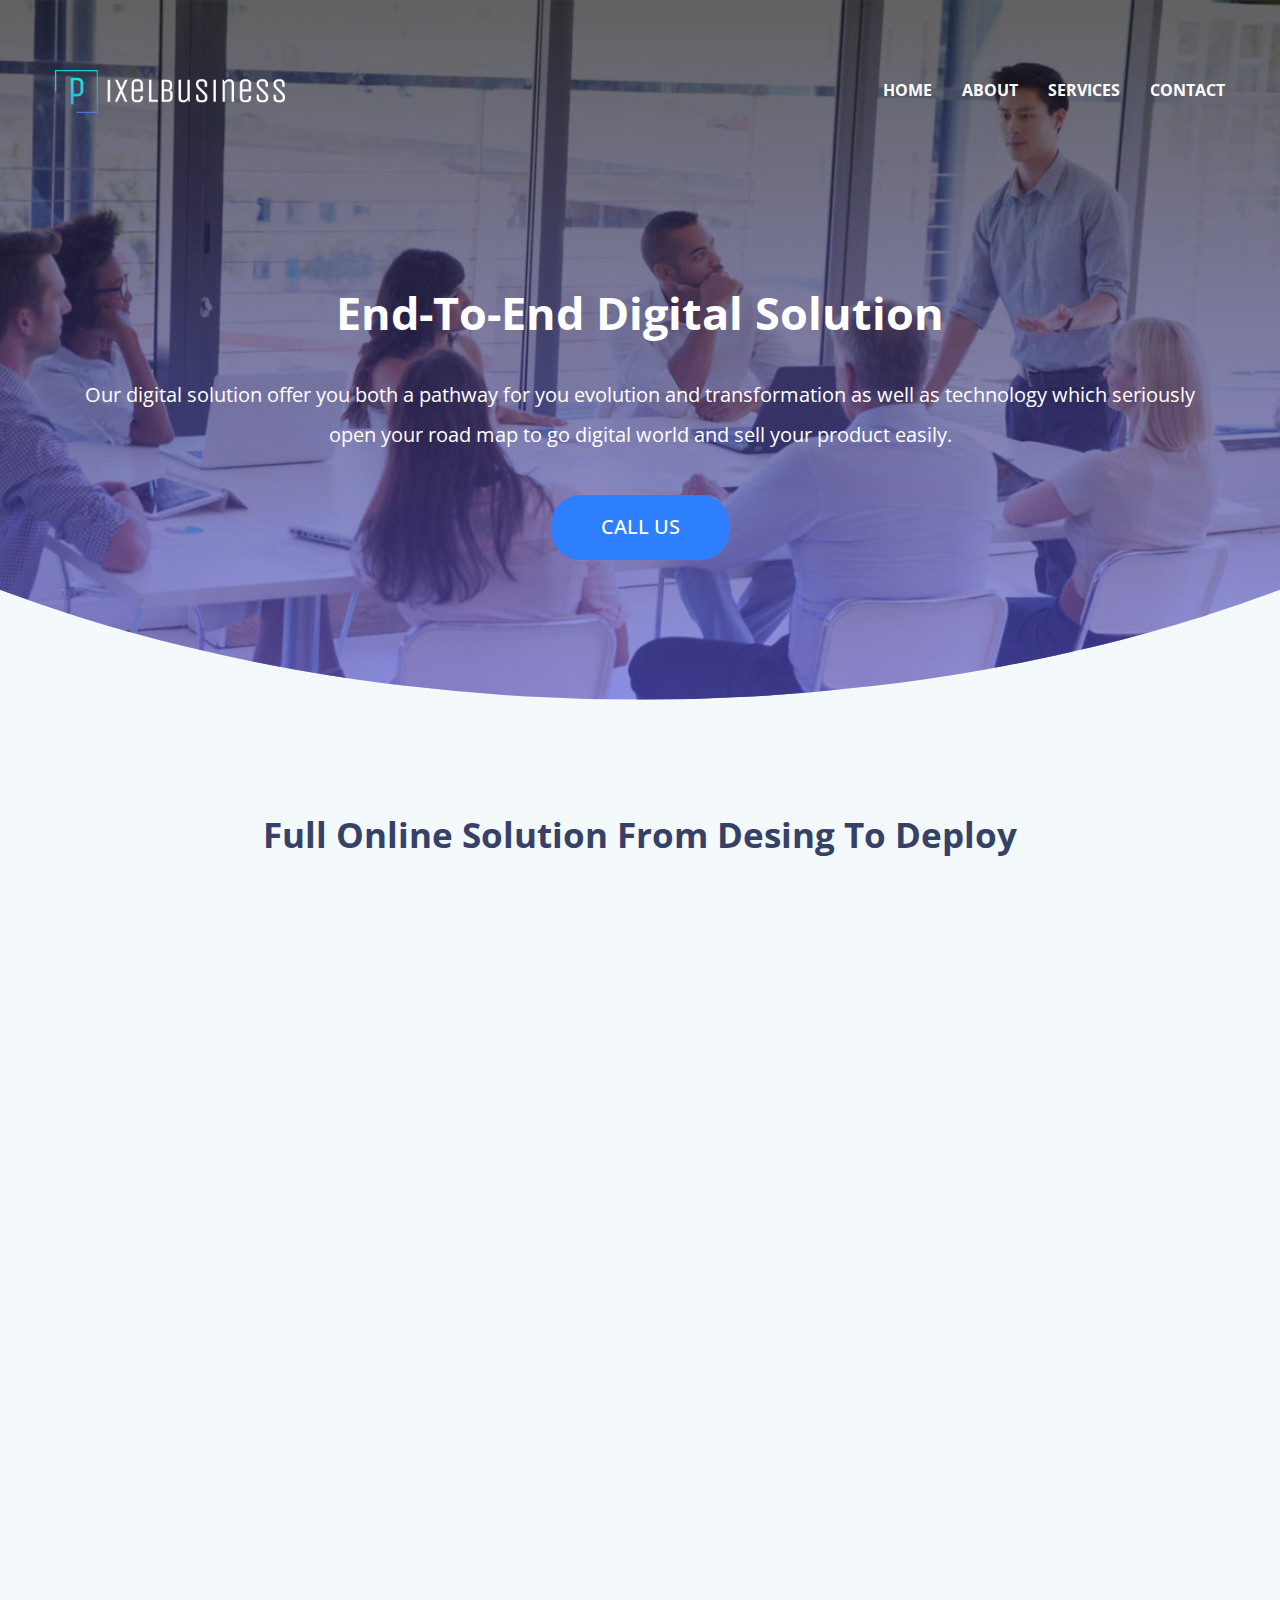
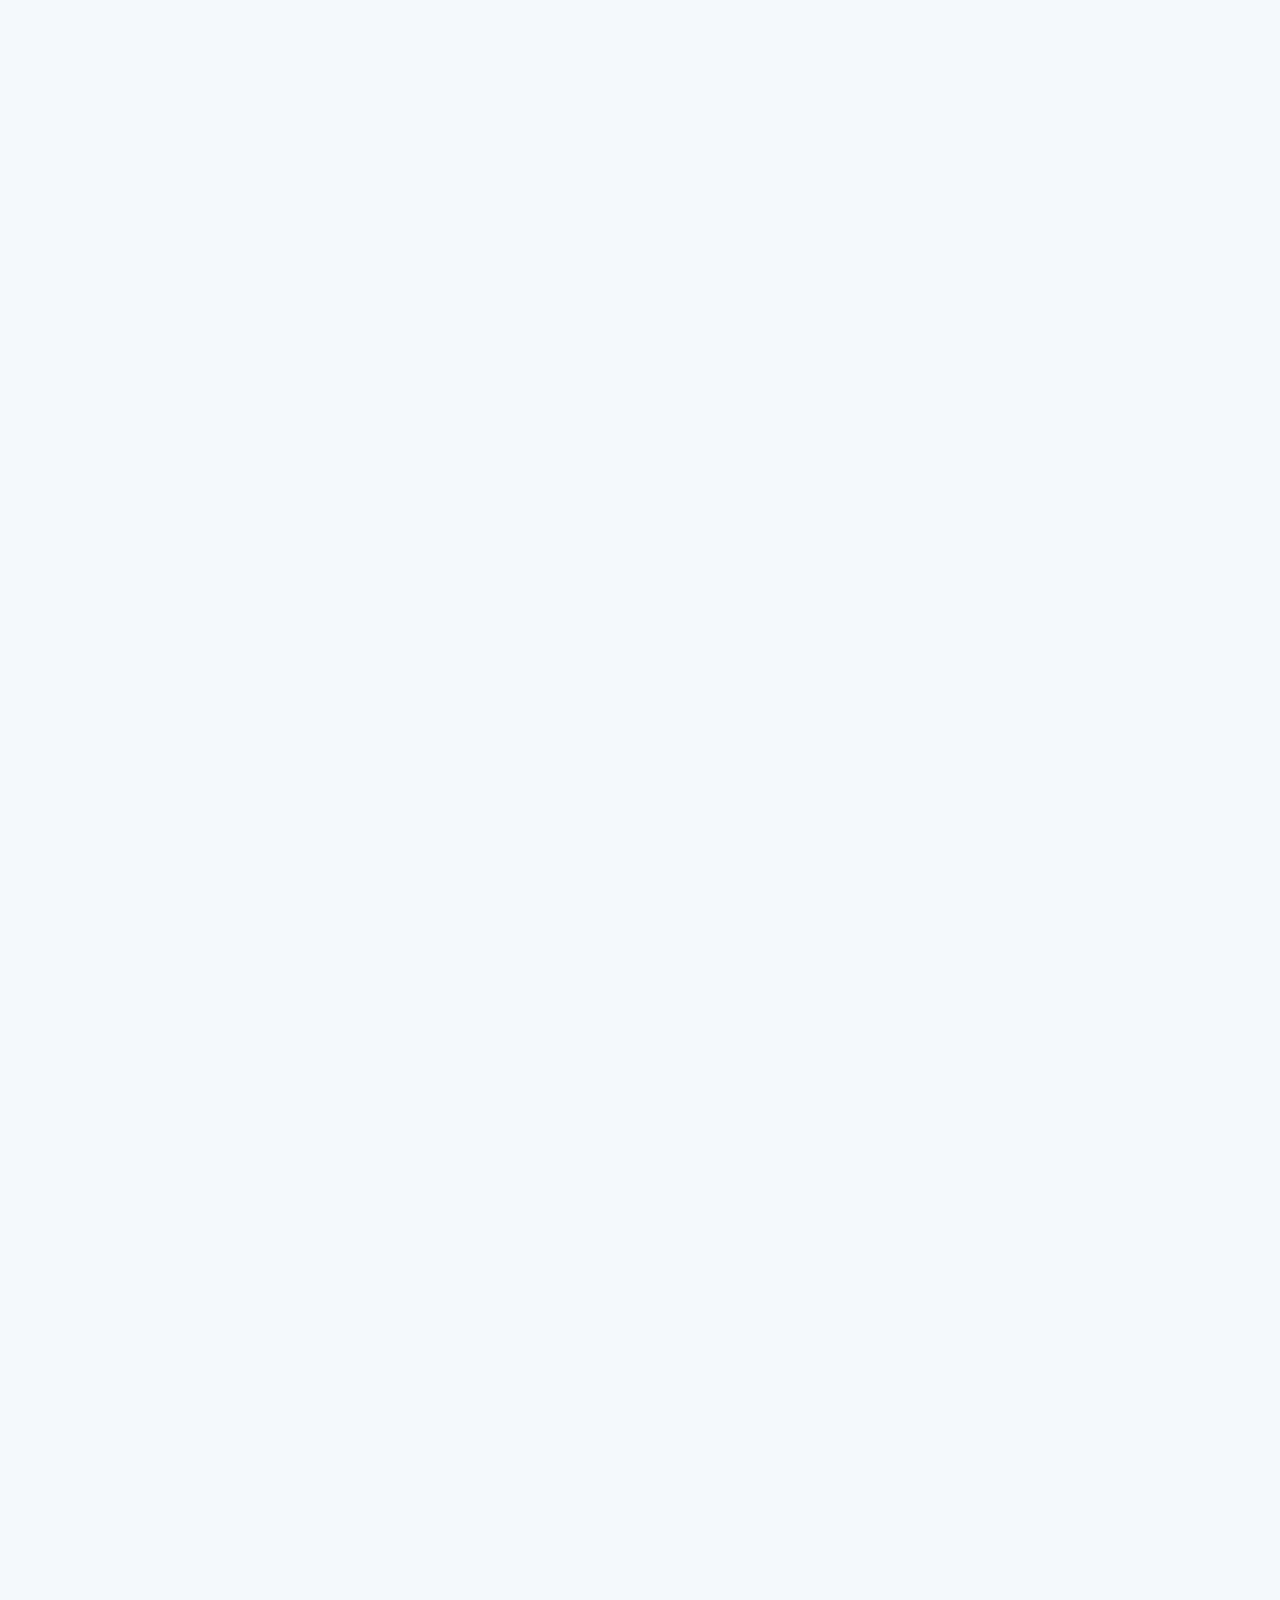
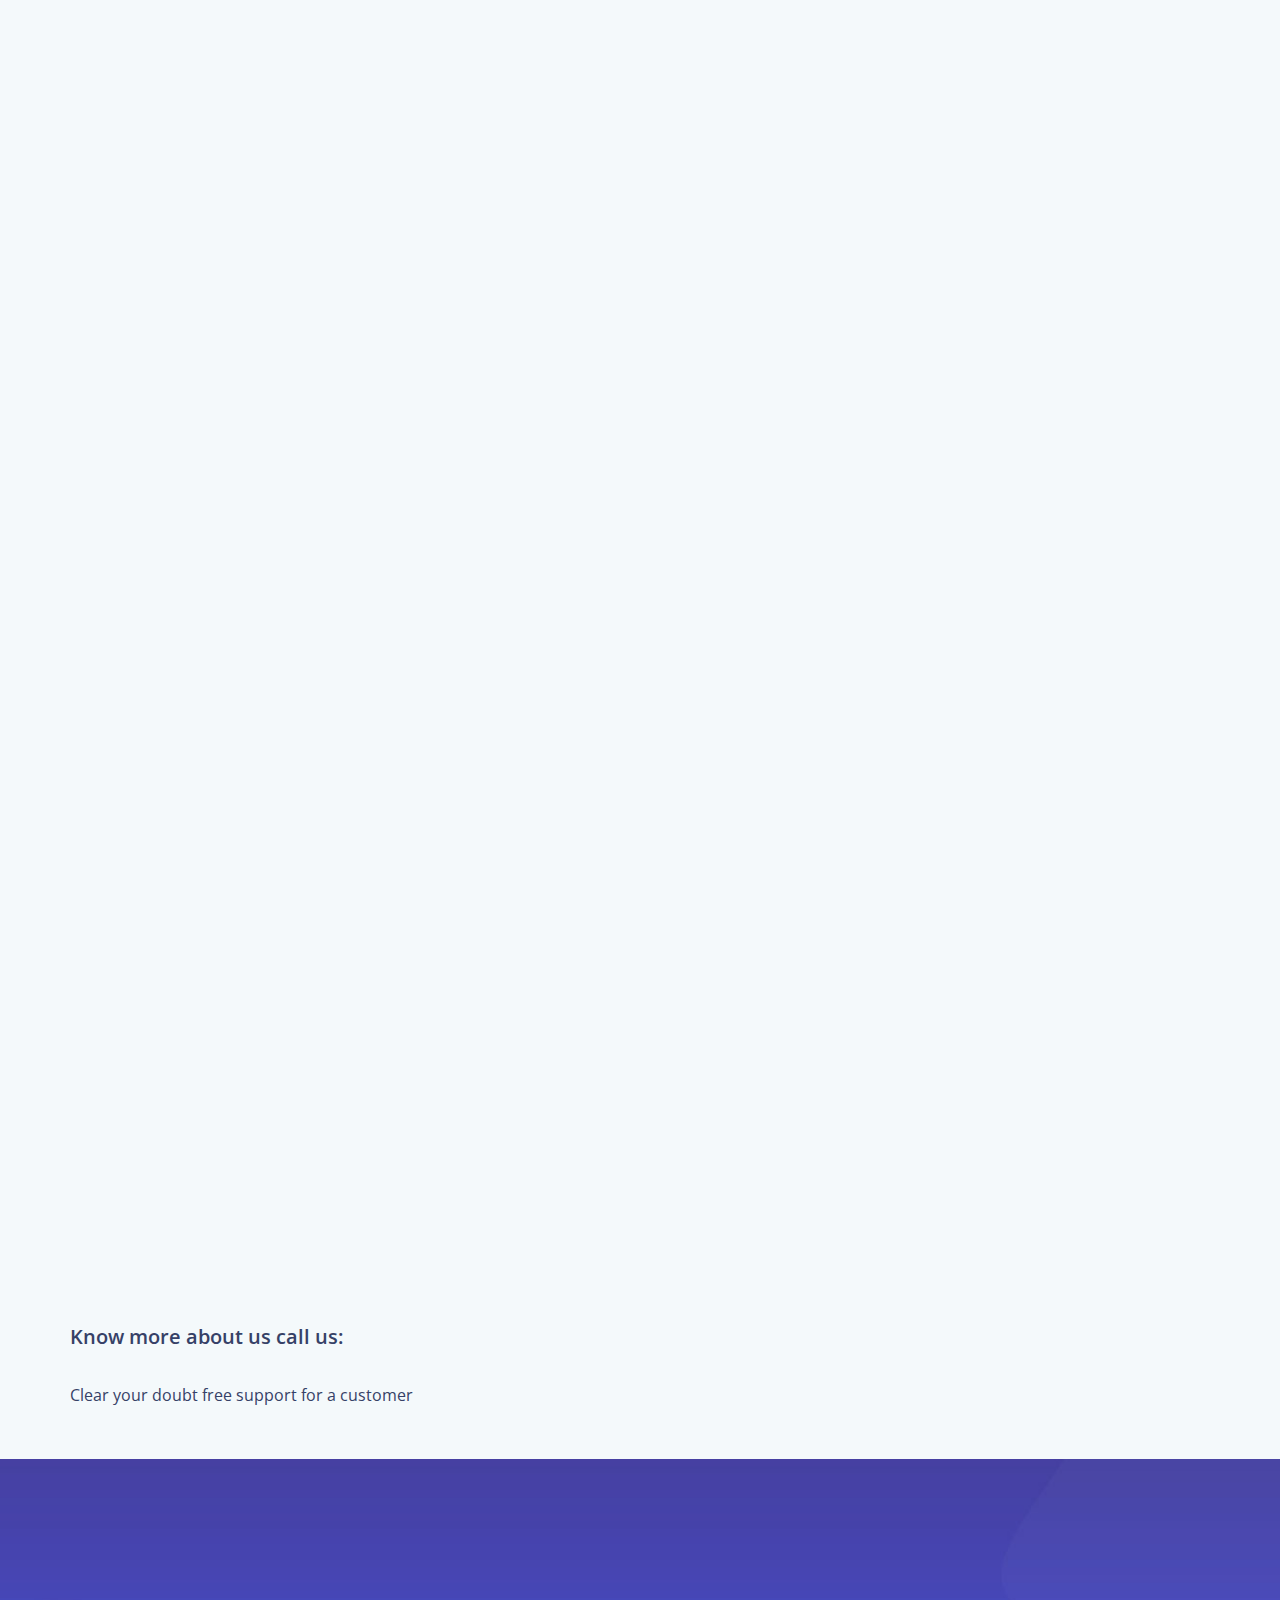
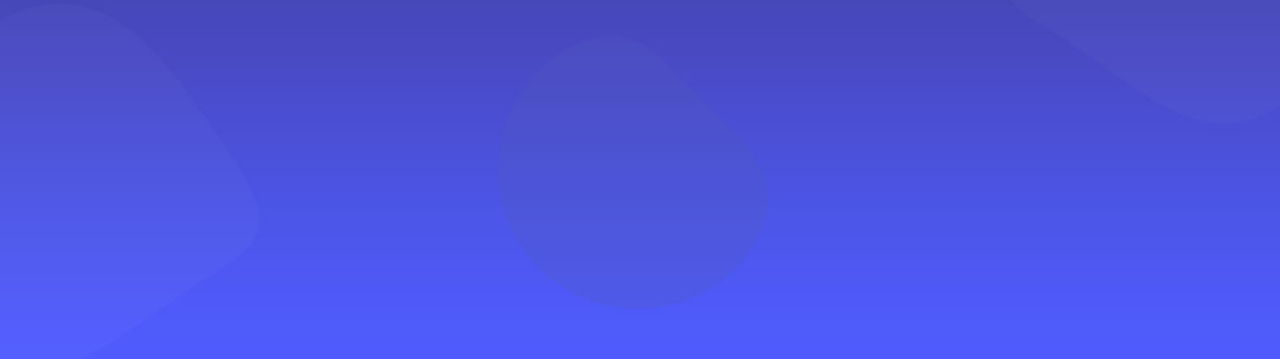
==== commit 8079c412: "home page tagline changed" ====
--- a/index.html
+++ b/index.html
@@ -117,7 +117,7 @@
          <div class="container">
             <div class="row text-center mb-60 ">
                <div class="title wow fadeInUp">
-                  <h1>Analytics for Product, Marketing, Sales and Support teams</h1  >
+                  <h1>Full Online Solution From Desing to Deploy</h1  >
                </div>
             </div>
             <div class="row about_row  py-40">
